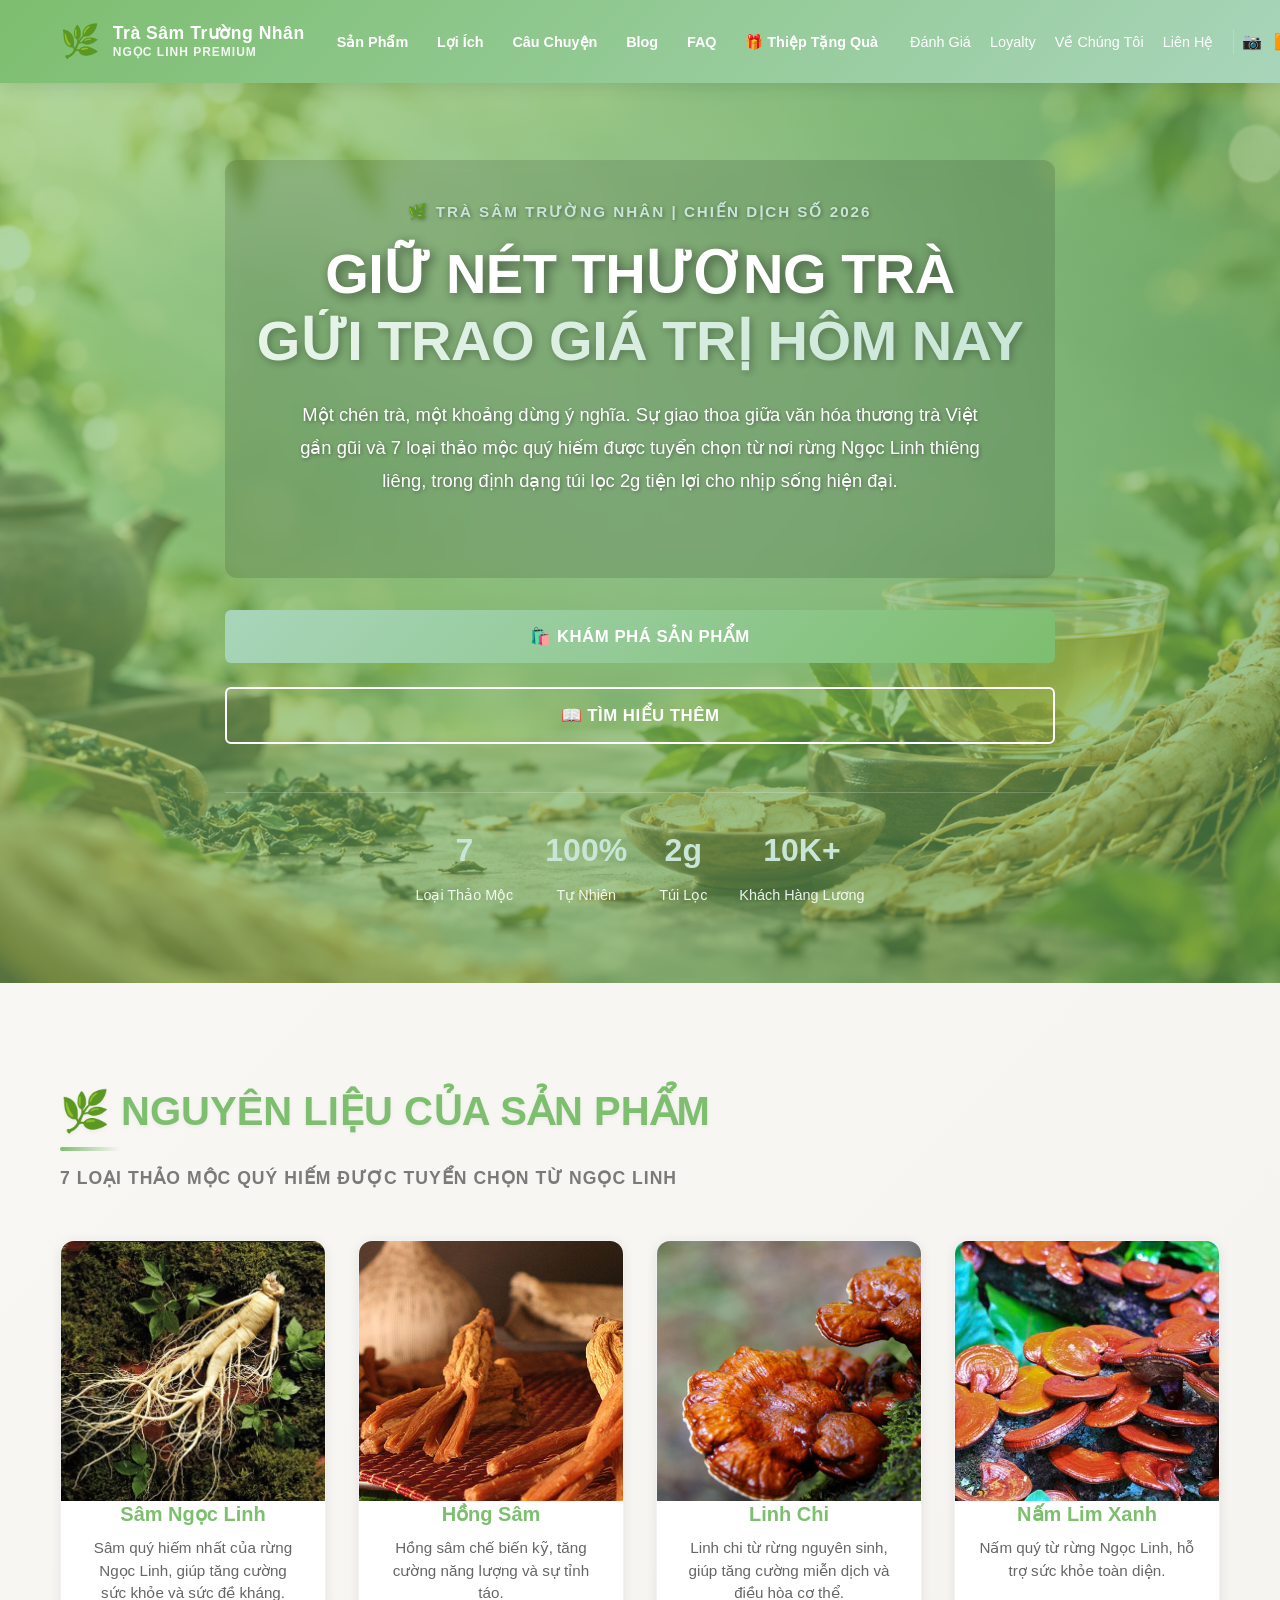
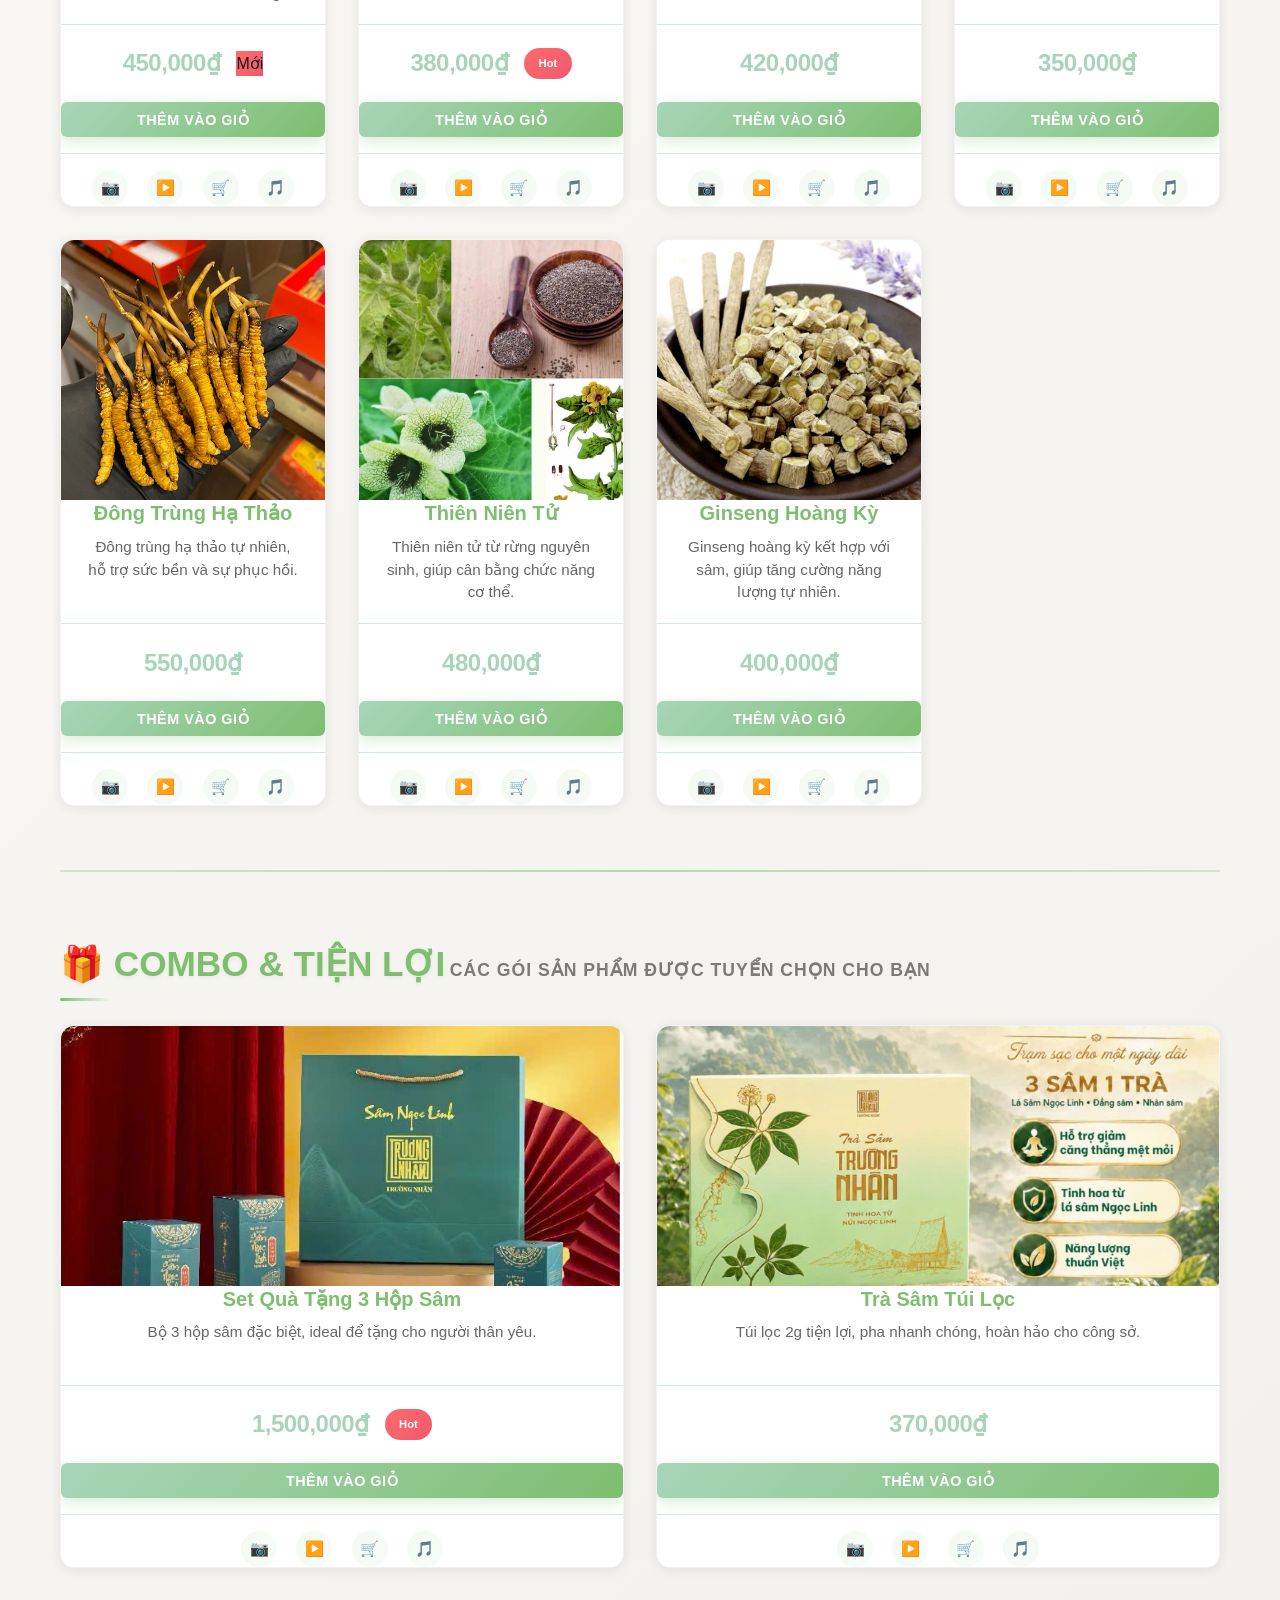
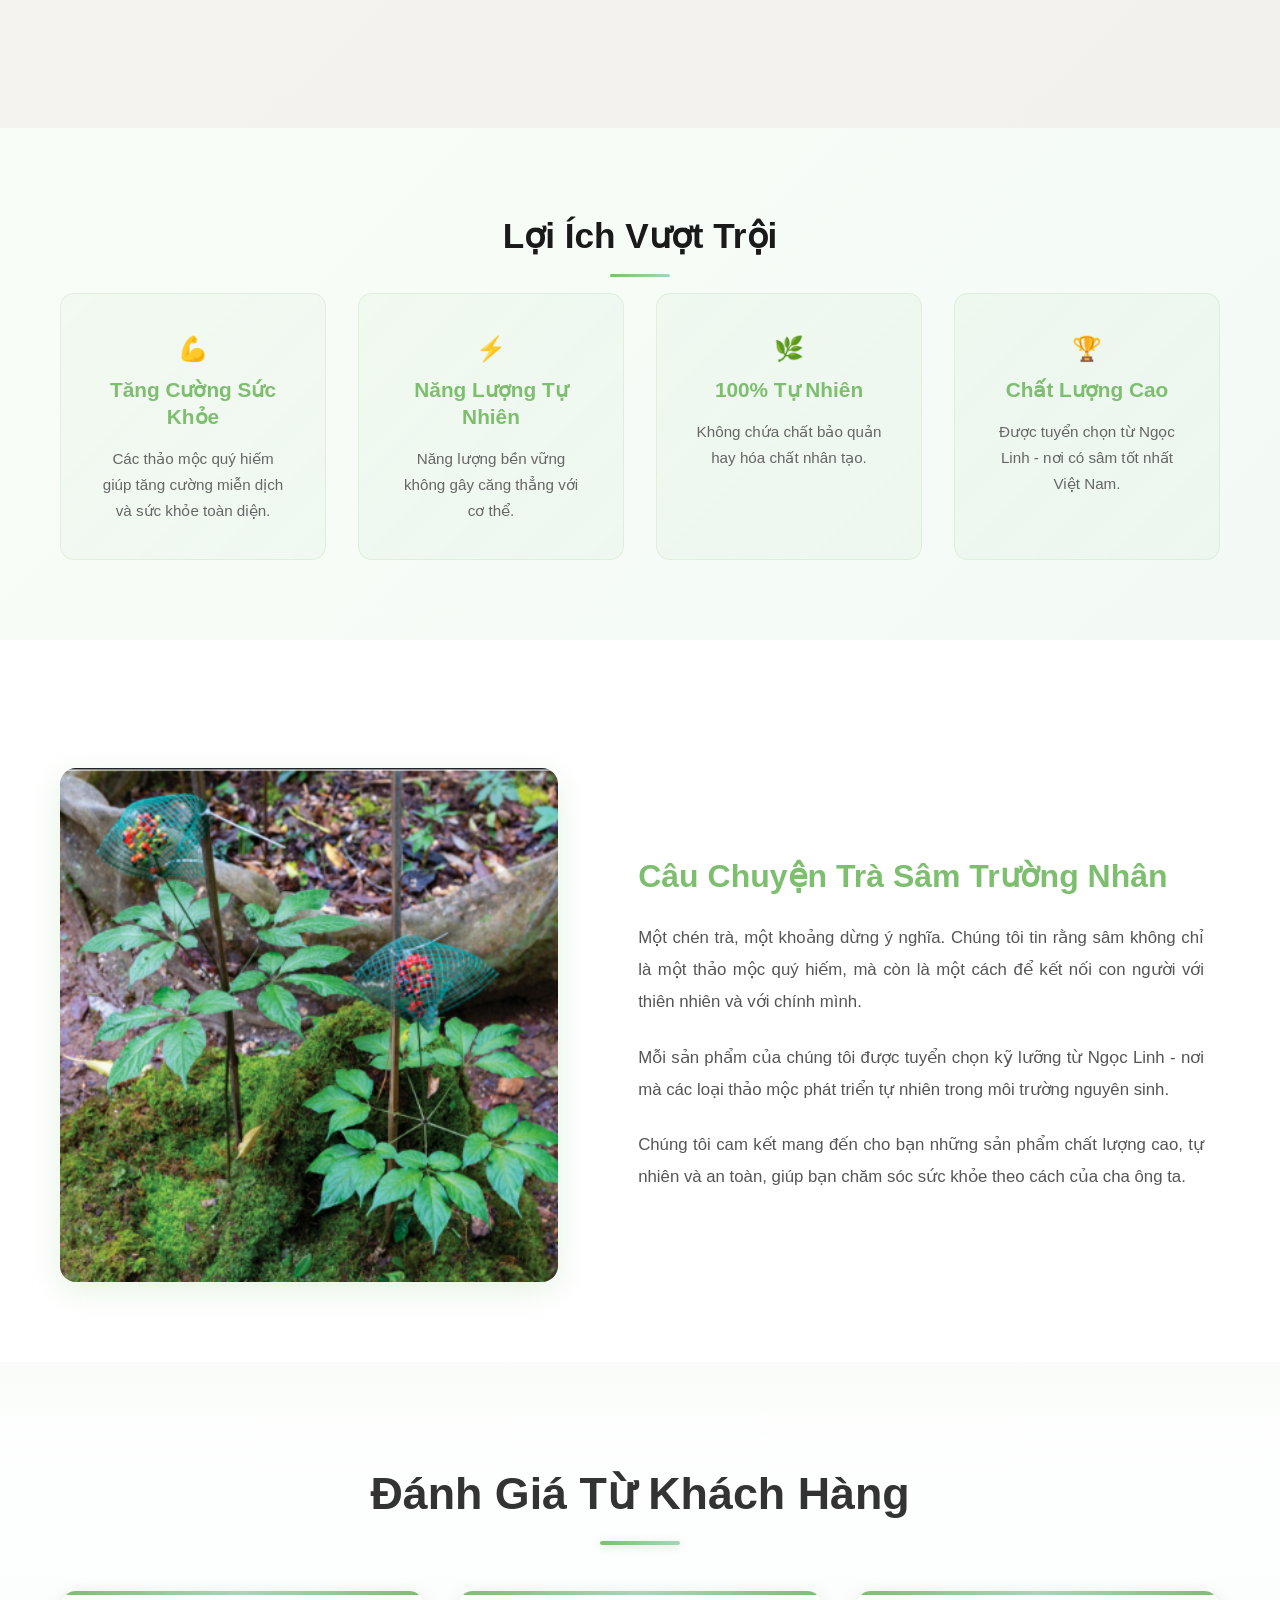
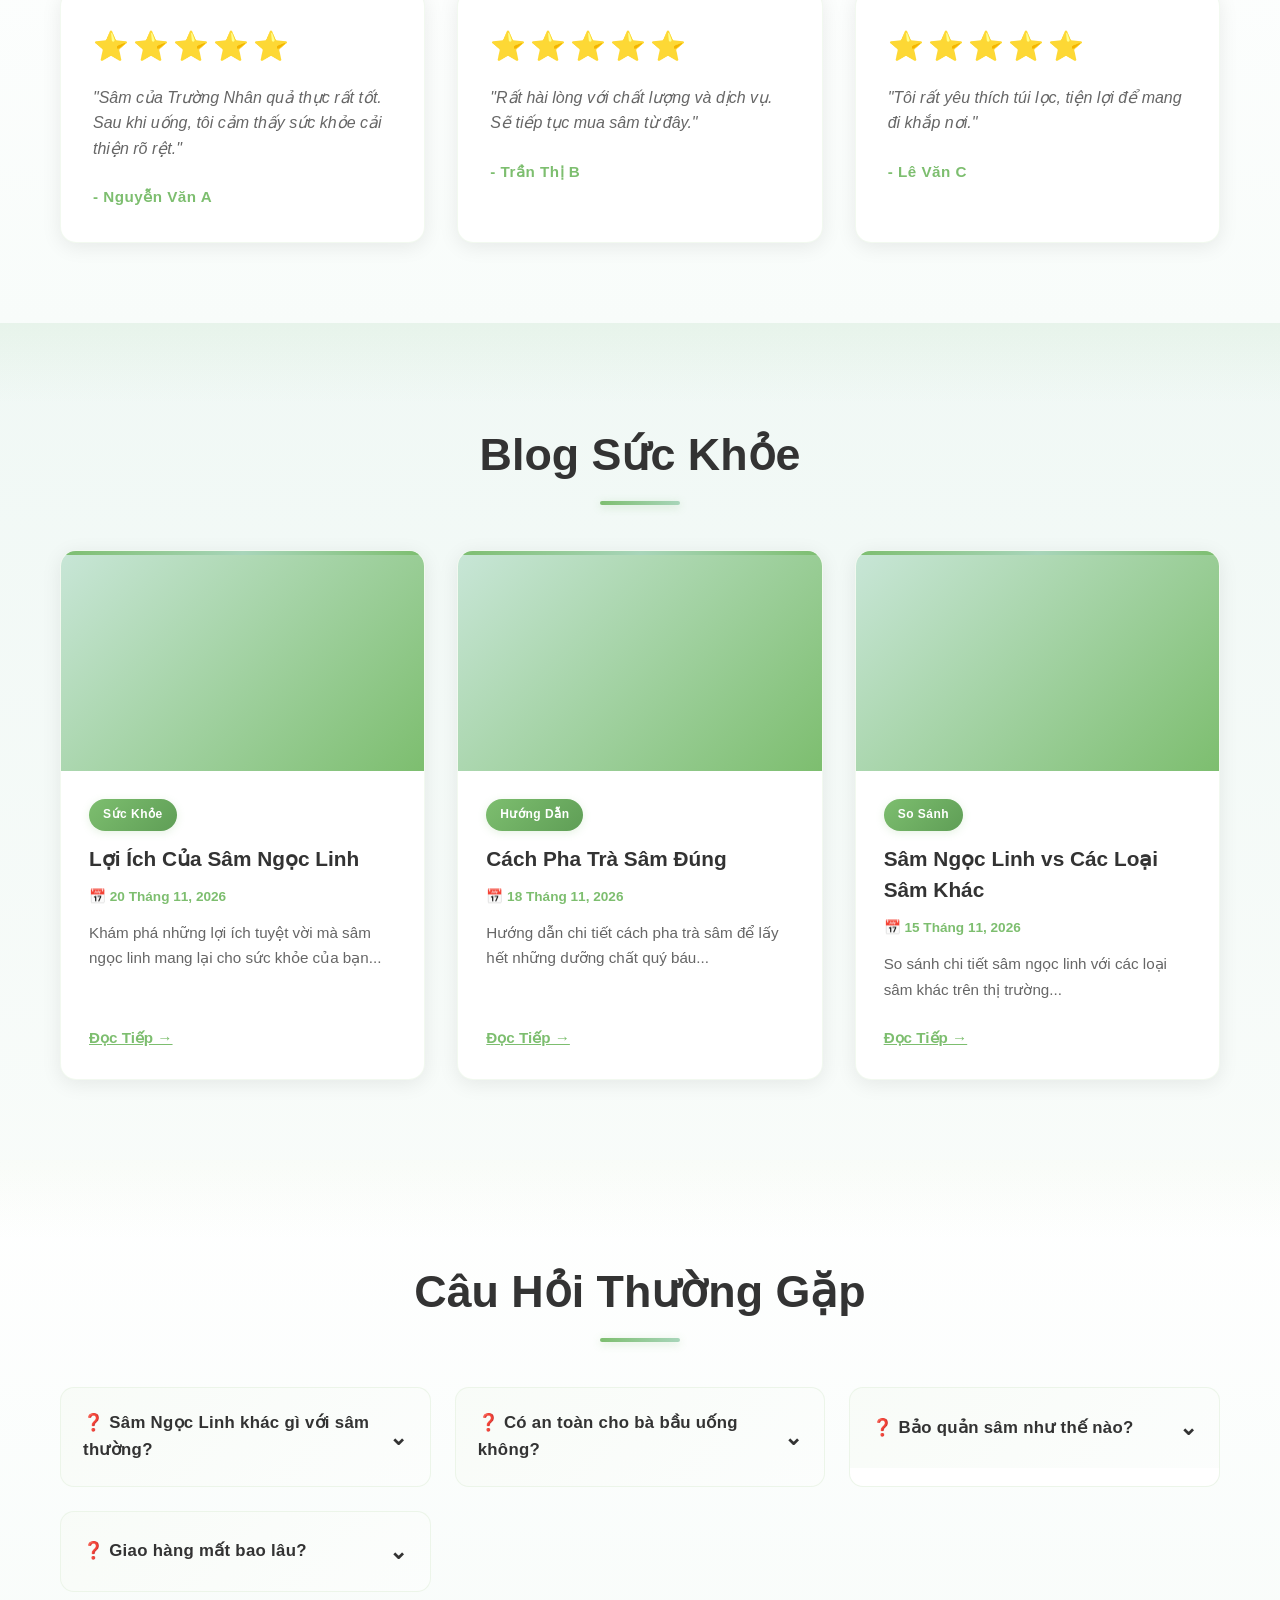
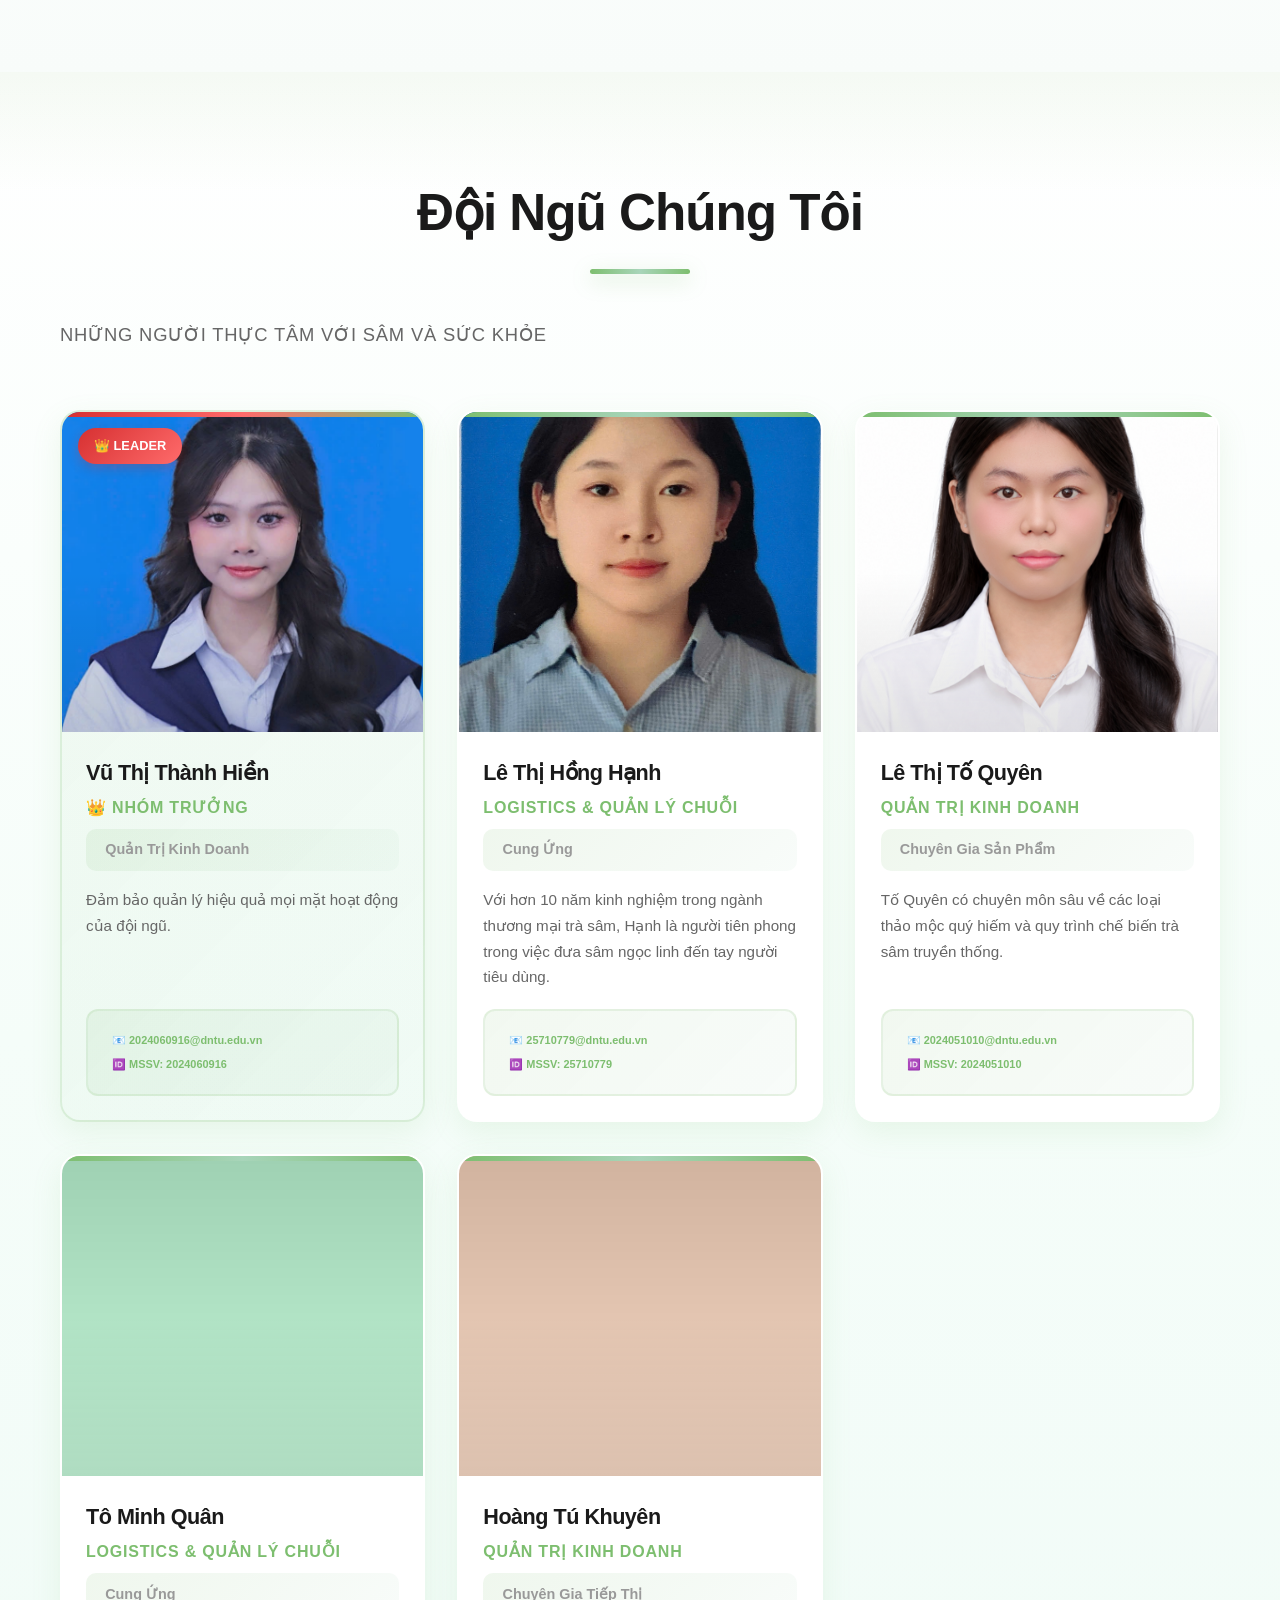
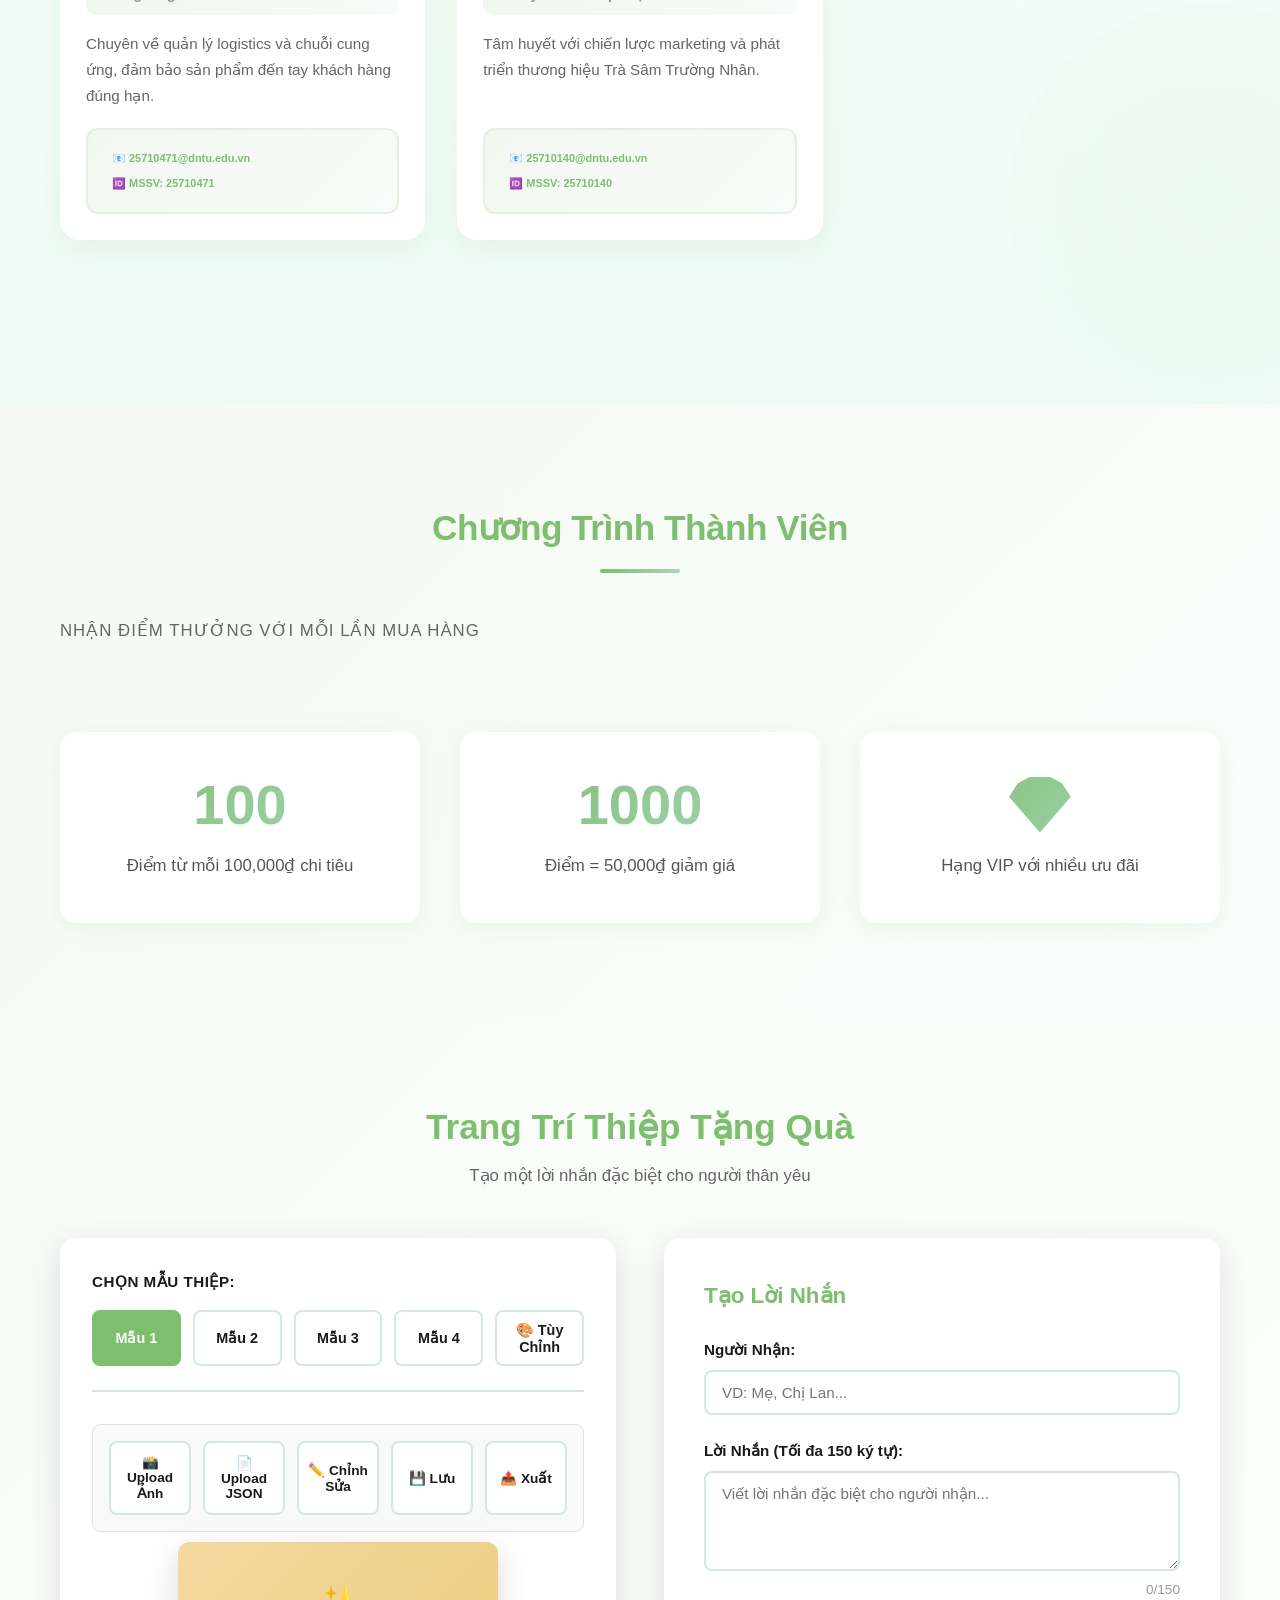
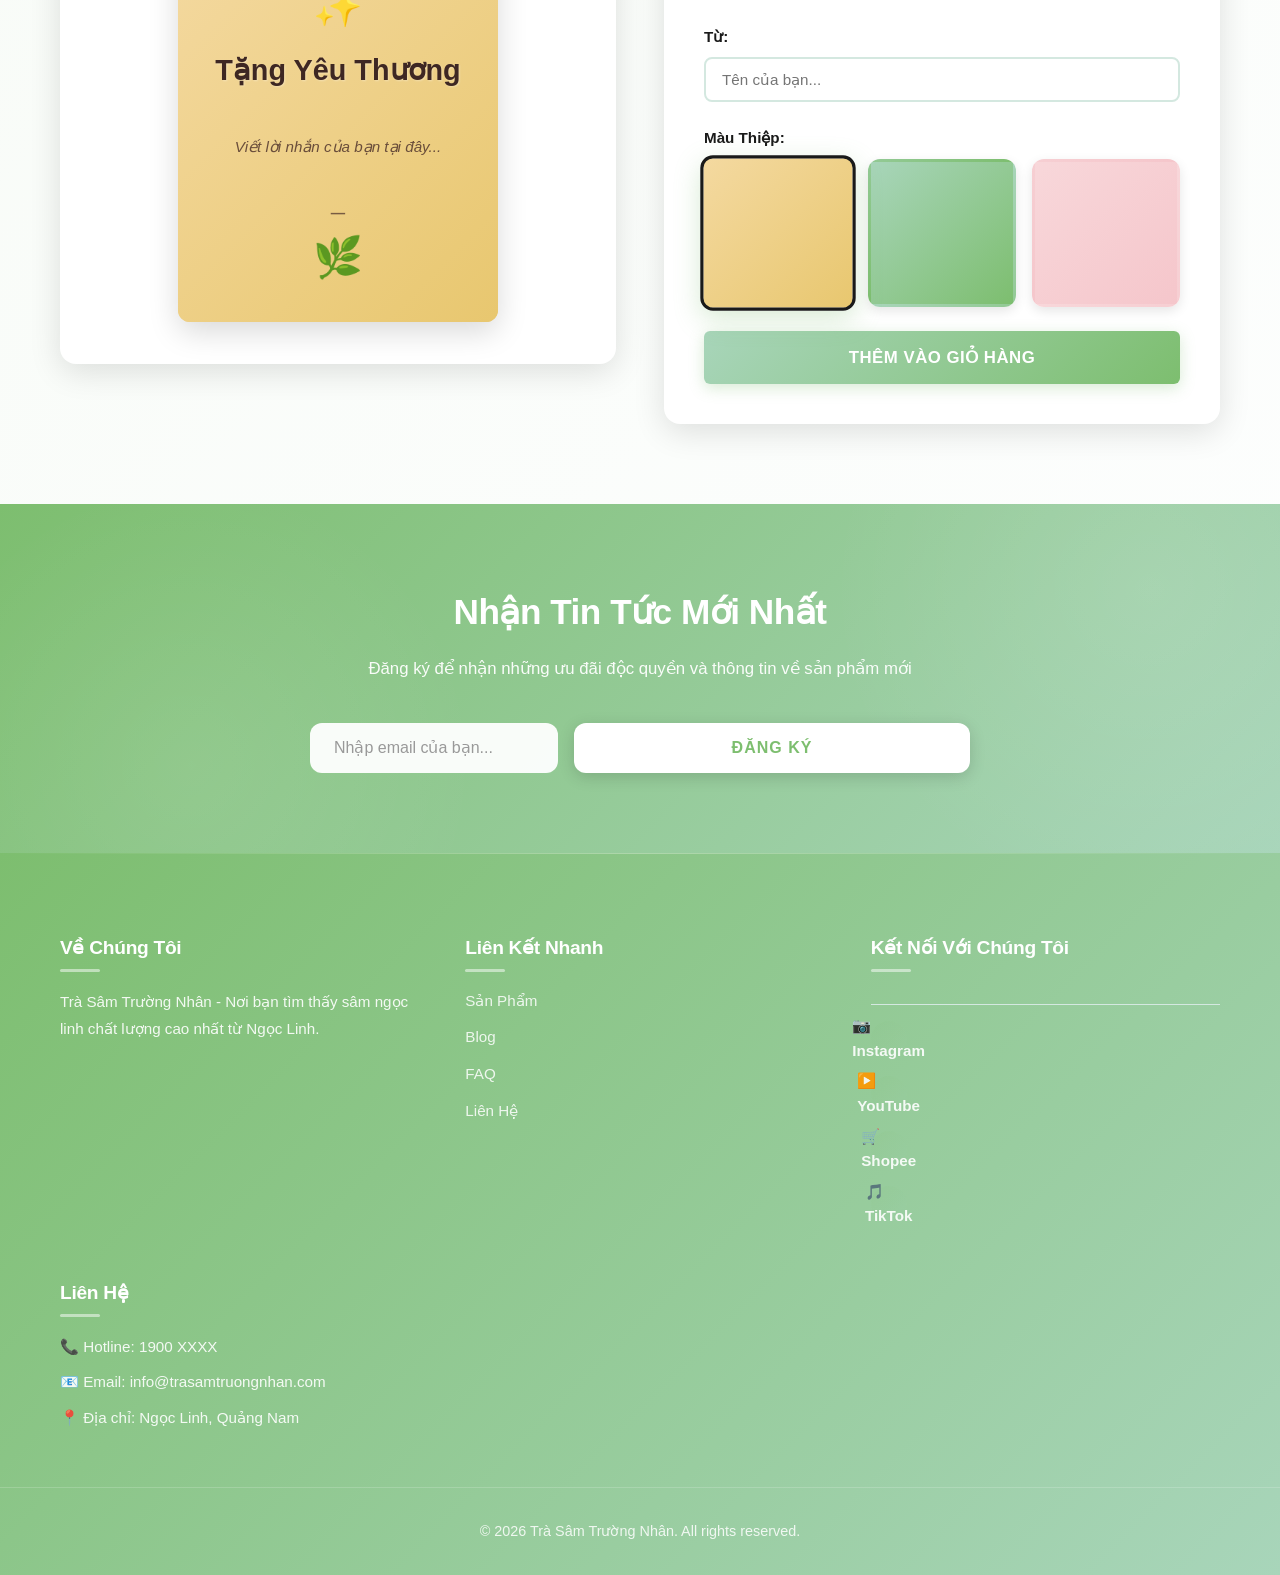
==== index.html @ aeccc8ed "Initial commit: Professional tea e-commerce website with greeting card features" ====
<!DOCTYPE html>
<html lang="vi">
<head>
    <meta charset="UTF-8">
    <meta name="viewport" content="width=device-width, initial-scale=1.0">
    <meta name="description" content="Trà Sâm Trường Nhân - Chiến dịch 2026. Trà cao cấp từ Ngọc Linh, 100% tự nhiên với 7 loại thảo mộc quý hiếm. Túi lọc 2g tiện lợi.">
    <meta name="keywords" content="trà sâm, Ngọc Linh, thảo mộc, sâm Việt, wellness, sức khỏe">
    <title>Trà Sâm Trường Nhân | Thương Trà Cao Cấp Ngọc Linh 2026</title>
    <link rel="stylesheet" href="styles.css">
    <link rel="stylesheet" href="new-features.css">
    <link rel="icon" href="data:image/svg+xml,<svg xmlns=%22http://www.w3.org/2000/svg%22 viewBox=%220 0 100 100%22><text y=%22.9em%22 font-size=%2290%22>🌿</text></svg>">
</head>
<body>
    <!-- Navbar -->
    <nav class="navbar">
        <div class="container nav-container">
            <div class="logo">
                <span class="logo-icon">🌿</span>
                <div class="logo-text">
                    <div class="logo-main">Trà Sâm Trường Nhân</div>
                    <div class="logo-sub">Ngọc Linh Premium</div>
                </div>
            </div>
            <ul class="nav-links">
                <li><a href="#products" class="nav-main">Sản Phẩm</a></li>
                <li><a href="#benefits" class="nav-main">Lợi Ích</a></li>
                <li><a href="#story" class="nav-main">Câu Chuyện</a></li>
                <li><a href="#blog" class="nav-main">Blog</a></li>
                <li><a href="#faq" class="nav-main">FAQ</a></li>
                <li><a href="#greeting-cards" class="nav-main">🎁 Thiệp Tặng Quà</a></li>
            </ul>
            <ul class="nav-links nav-secondary">
                <li><a href="#testimonials">Đánh Giá</a></li>
                <li><a href="#loyalty">Loyalty</a></li>
                <li><a href="#about">Về Chúng Tôi</a></li>
                <li><a href="#contact">Liên Hệ</a></li>
                <li style="display: flex; gap: 12px; align-items: center; padding-left: 8px; border-left: 1px solid rgba(255,255,255,0.2);">
                    <a href="https://www.instagram.com/p/DZt9NUGDzVb/" target="_blank" title="Instagram" style="font-size: 16px; text-decoration: none;">📷</a>
                    <a href="https://www.youtube.com/results?search_query=sâm+ngọc+linh" target="_blank" title="YouTube" style="font-size: 16px; text-decoration: none;">▶️</a>
                    <a href="https://shopee.vn/search?keyword=sâm+ngọc+linh+trường+nhân" target="_blank" title="Shopee" style="font-size: 16px; text-decoration: none;">🛒</a>
                    <a href="https://www.tiktok.com/@samngoclinhtruongnhan" target="_blank" title="TikTok" style="font-size: 16px; text-decoration: none;">🎵</a>
                </li>
                <li><a href="javascript:void(0)" class="cart-btn" onclick="openCart()">
                    <svg class="cart-icon" width="22" height="22" viewBox="0 0 24 24" fill="none" stroke="currentColor" stroke-width="2">
                        <circle cx="9" cy="21" r="1"></circle>
                        <circle cx="20" cy="21" r="1"></circle>
                        <path d="M1 1h4l2.68 13.39a2 2 0 0 0 2 1.61h9.72a2 2 0 0 0 2-1.61L23 6H6"></path>
                    </svg>
                    <span id="cart-count" class="cart-badge">0</span>
                </a></li>
            </ul>
        </div>
    </nav>

    <!-- Hero Section -->
    <section id="home" class="hero">
        <div class="hero-background">
            <img src="hero-background.png" alt="Hero Background - Premium Ginseng Tea">
        </div>
        <div class="hero-overlay"></div>
        <div class="container hero-content">
            <div class="hero-text">
                <div class="hero-text-wrapper">
                    <p class="hero-tagline">🌿 TRÀ SÂM TRƯỜNG NHÂN | CHIẾN DỊCH SỐ 2026</p>
                    <h1 class="hero-title">
                        GIỮ NÉT THƯƠNG TRÀ<br>
                        <span class="gradient-text">GỬI TRAO GIÁ TRỊ HÔM NAY</span>
                    </h1>
                    <p class="hero-description">
                        Một chén trà, một khoảng dừng ý nghĩa. Sự giao thoa giữa văn hóa thương trà Việt gần gũi 
                        và 7 loại thảo mộc quý hiếm được tuyển chọn từ nơi rừng Ngọc Linh thiêng liêng, 
                        trong định dạng túi lọc 2g tiện lợi cho nhịp sống hiện đại.
                    </p>
                </div>
                <div class="hero-buttons">
                    <button class="btn btn-primary btn-lg" onclick="scrollToSection('products')">
                        🛍️ Khám Phá Sản Phẩm
                    </button>
                    <button class="btn btn-outline btn-lg" onclick="scrollToSection('about')">
                        📖 Tìm Hiểu Thêm
                    </button>
                </div>
                <div class="hero-stats">
                    <div class="stat">
                        <span class="stat-number">7</span>
                        <span class="stat-label">Loại Thảo Mộc</span>
                    </div>
                    <div class="stat">
                        <span class="stat-number">100%</span>
                        <span class="stat-label">Tự Nhiên</span>
                    </div>
                    <div class="stat">
                        <span class="stat-number">2g</span>
                        <span class="stat-label">Túi Lọc</span>
                    </div>
                    <div class="stat">
                        <span class="stat-number">10K+</span>
                        <span class="stat-label">Khách Hàng Lương</span>
                    </div>
                </div>
            </div>
        </div>
    </section>

    <!-- Products Section -->
    <section id="products" class="products-section">
        <div class="container">
            <h2 class="section-title">🌿 NGUYÊN LIỆU CỦA SẢN PHẨM</h2>
            <p class="section-subtitle">7 loại thảo mộc quý hiếm được tuyển chọn từ Ngọc Linh</p>
            
            <div class="products-grid">
                <!-- Product 1: Sâm Ngọc Linh -->
                <div class="product-card">
                    <div class="product-image">
                        <img src="sam-ngoc-linh.png" alt="Sâm Ngọc Linh">
                        <div class="product-badge">⭐ Chính Yếu</div>
                    </div>
                    <h3 class="product-name">Sâm Ngọc Linh</h3>
                    <p class="product-description">Sâm quý hiếm nhất của rừng Ngọc Linh, giúp tăng cường sức khỏe và sức đề kháng.</p>
                    <div class="product-price">
                        <span class="price">450,000₫</span>
                        <span class="badge-new">Mới</span>
                    </div>
                    <button class="btn btn-primary btn-sm" onclick="addToCart('Sâm Ngọc Linh', 450000)">Thêm Vào Giỏ</button>
                    <div class="social-links">
                        <a href="https://www.instagram.com/p/DZt9NUGDzVb/" target="_blank" title="Instagram">📷</a>
                        <a href="https://www.youtube.com/results?search_query=sâm+ngọc+linh" target="_blank" title="YouTube">▶️</a>
                        <a href="https://shopee.vn/search?keyword=sâm+ngọc+linh+trường+nhân" target="_blank" title="Shopee">🛒</a>
                        <a href="https://www.tiktok.com/@samngoclinhtruongnhan" target="_blank" title="TikTok">🎵</a>
                    </div>
                </div>

                <!-- Product 2: Hồng Sâm -->
                <div class="product-card">
                    <div class="product-image">
                        <img src="hong-sam.png" alt="Hồng Sâm">
                        <div class="product-badge">⭐ Tonic</div>
                    </div>
                    <h3 class="product-name">Hồng Sâm</h3>
                    <p class="product-description">Hồng sâm chế biến kỹ, tăng cường năng lượng và sự tỉnh táo.</p>
                    <div class="product-price">
                        <span class="price">380,000₫</span>
                        <span class="badge-hot">Hot</span>
                    </div>
                    <button class="btn btn-primary btn-sm" onclick="addToCart('Hồng Sâm', 380000)">Thêm Vào Giỏ</button>
                    <div class="social-links">
                        <a href="https://www.instagram.com/p/DZt9NUGDzVb/" target="_blank" title="Instagram">📷</a>
                        <a href="https://www.youtube.com/results?search_query=sâm+ngọc+linh" target="_blank" title="YouTube">▶️</a>
                        <a href="https://shopee.vn/search?keyword=sâm+ngọc+linh+trường+nhân" target="_blank" title="Shopee">🛒</a>
                        <a href="https://www.tiktok.com/@samngoclinhtruongnhan" target="_blank" title="TikTok">🎵</a>
                    </div>
                </div>

                <!-- Product 3: Linh Chi -->
                <div class="product-card">
                    <div class="product-image">
                        <img src="linh-chi.png" alt="Linh Chi">
                        <div class="product-badge">⭐ Miễn Dịch</div>
                    </div>
                    <h3 class="product-name">Linh Chi</h3>
                    <p class="product-description">Linh chi từ rừng nguyên sinh, giúp tăng cường miễn dịch và điều hòa cơ thể.</p>
                    <div class="product-price">
                        <span class="price">420,000₫</span>
                    </div>
                    <button class="btn btn-primary btn-sm" onclick="addToCart('Linh Chi', 420000)">Thêm Vào Giỏ</button>
                    <div class="social-links">
                        <a href="https://www.instagram.com/p/DZt9NUGDzVb/" target="_blank" title="Instagram">📷</a>
                        <a href="https://www.youtube.com/results?search_query=sâm+ngọc+linh" target="_blank" title="YouTube">▶️</a>
                        <a href="https://shopee.vn/search?keyword=sâm+ngọc+linh+trường+nhân" target="_blank" title="Shopee">🛒</a>
                        <a href="https://www.tiktok.com/@samngoclinhtruongnhan" target="_blank" title="TikTok">🎵</a>
                    </div>
                </div>

                <!-- Product 4: Nấm Lim Xanh -->
                <div class="product-card">
                    <div class="product-image">
                        <img src="nam-lim-xanh.png" alt="Nấm Lim Xanh">
                        <div class="product-badge">⭐ Chuyên Dụng</div>
                    </div>
                    <h3 class="product-name">Nấm Lim Xanh</h3>
                    <p class="product-description">Nấm quý từ rừng Ngọc Linh, hỗ trợ sức khỏe toàn diện.</p>
                    <div class="product-price">
                        <span class="price">350,000₫</span>
                    </div>
                    <button class="btn btn-primary btn-sm" onclick="addToCart('Nấm Lim Xanh', 350000)">Thêm Vào Giỏ</button>
                    <div class="social-links">
                        <a href="https://www.instagram.com/p/DZt9NUGDzVb/" target="_blank" title="Instagram">📷</a>
                        <a href="https://www.youtube.com/results?search_query=sâm+ngọc+linh" target="_blank" title="YouTube">▶️</a>
                        <a href="https://shopee.vn/search?keyword=sâm+ngọc+linh+trường+nhân" target="_blank" title="Shopee">🛒</a>
                        <a href="https://www.tiktok.com/@samngoclinhtruongnhan" target="_blank" title="TikTok">🎵</a>
                    </div>
                </div>

                <!-- Product 5: Đông Trùng Hạ Thảo -->
                <div class="product-card">
                    <div class="product-image">
                        <img src="dong-trung-ha-thao.png" alt="Đông Trùng Hạ Thảo">
                        <div class="product-badge">⭐ Premium</div>
                    </div>
                    <h3 class="product-name">Đông Trùng Hạ Thảo</h3>
                    <p class="product-description">Đông trùng hạ thảo tự nhiên, hỗ trợ sức bền và sự phục hồi.</p>
                    <div class="product-price">
                        <span class="price">550,000₫</span>
                    </div>
                    <button class="btn btn-primary btn-sm" onclick="addToCart('Đông Trùng Hạ Thảo', 550000)">Thêm Vào Giỏ</button>
                    <div class="social-links">
                        <a href="https://www.instagram.com/p/DZt9NUGDzVb/" target="_blank" title="Instagram">📷</a>
                        <a href="https://www.youtube.com/results?search_query=sâm+ngọc+linh" target="_blank" title="YouTube">▶️</a>
                        <a href="https://shopee.vn/search?keyword=sâm+ngọc+linh+trường+nhân" target="_blank" title="Shopee">🛒</a>
                        <a href="https://www.tiktok.com/@samngoclinhtruongnhan" target="_blank" title="TikTok">🎵</a>
                    </div>
                </div>

                <!-- Product 6: Thiên Niên Tửu -->
                <div class="product-card">
                    <div class="product-image">
                        <img src="thien-nien-tu.png" alt="Thiên Niên Tử">
                        <div class="product-badge">⭐ Hiếm</div>
                    </div>
                    <h3 class="product-name">Thiên Niên Tử</h3>
                    <p class="product-description">Thiên niên tử từ rừng nguyên sinh, giúp cân bằng chức năng cơ thể.</p>
                    <div class="product-price">
                        <span class="price">480,000₫</span>
                    </div>
                    <button class="btn btn-primary btn-sm" onclick="addToCart('Thiên Niên Tử', 480000)">Thêm Vào Giỏ</button>
                    <div class="social-links">
                        <a href="https://www.instagram.com/p/DZt9NUGDzVb/" target="_blank" title="Instagram">📷</a>
                        <a href="https://www.youtube.com/results?search_query=sâm+ngọc+linh" target="_blank" title="YouTube">▶️</a>
                        <a href="https://shopee.vn/search?keyword=sâm+ngọc+linh+trường+nhân" target="_blank" title="Shopee">🛒</a>
                        <a href="https://www.tiktok.com/@samngoclinhtruongnhan" target="_blank" title="TikTok">🎵</a>
                    </div>
                </div>

                <!-- Product 7: Ginseng Hoàng Kỳ -->
                <div class="product-card">
                    <div class="product-image">
                        <img src="ginseng-hoang-ky.png" alt="Ginseng Hoàng Kỳ">
                        <div class="product-badge">⭐ Cổ Truyền</div>
                    </div>
                    <h3 class="product-name">Ginseng Hoàng Kỳ</h3>
                    <p class="product-description">Ginseng hoàng kỳ kết hợp với sâm, giúp tăng cường năng lượng tự nhiên.</p>
                    <div class="product-price">
                        <span class="price">400,000₫</span>
                    </div>
                    <button class="btn btn-primary btn-sm" onclick="addToCart('Ginseng Hoàng Kỳ', 400000)">Thêm Vào Giỏ</button>
                    <div class="social-links">
                        <a href="https://www.instagram.com/p/DZt9NUGDzVb/" target="_blank" title="Instagram">📷</a>
                        <a href="https://www.youtube.com/results?search_query=sâm+ngọc+linh" target="_blank" title="YouTube">▶️</a>
                        <a href="https://shopee.vn/search?keyword=sâm+ngọc+linh+trường+nhân" target="_blank" title="Shopee">🛒</a>
                        <a href="https://www.tiktok.com/@samngoclinhtruongnhan" target="_blank" title="TikTok">🎵</a>
                    </div>
                </div>
            </div>

            <!-- Combo Section -->
            <div class="combo-section">
                <h2 class="section-title">🎁 COMBO & TIỆN LỢI</h2>
                <p class="section-subtitle">Các gói sản phẩm được tuyển chọn cho bạn</p>
                
                <div class="products-grid">
                <!-- Product 8: Set Quà Tặng -->
                <div class="product-card">
                    <div class="product-image">
                        <img src="set-qua-tang.png" alt="Set Quà Tặng 3 Hộp Sâm">
                        <div class="product-badge">🎁 Quà Tặng</div>
                    </div>
                    <h3 class="product-name">Set Quà Tặng 3 Hộp Sâm</h3>
                    <p class="product-description">Bộ 3 hộp sâm đặc biệt, ideal để tặng cho người thân yêu.</p>
                    <div class="product-price">
                        <span class="price">1,500,000₫</span>
                        <span class="badge-hot">Hot</span>
                    </div>
                    <button class="btn btn-primary btn-sm" onclick="addToCart('Set Quà Tặng 3 Hộp Sâm', 1500000)">Thêm Vào Giỏ</button>
                    <div class="social-links">
                        <a href="https://www.instagram.com/p/DZt9NUGDzVb/" target="_blank" title="Instagram">📷</a>
                        <a href="https://www.youtube.com/results?search_query=sâm+ngọc+linh" target="_blank" title="YouTube">▶️</a>
                        <a href="https://shopee.vn/search?keyword=sâm+ngọc+linh+trường+nhân" target="_blank" title="Shopee">🛒</a>
                        <a href="https://www.tiktok.com/@samngoclinhtruongnhan" target="_blank" title="TikTok">🎵</a>
                    </div>
                </div>

                <!-- Product 9: Trà Sâm Túi Lọc -->
                <div class="product-card">
                    <div class="product-image">
                        <img src="tra-sam-tui-loc.png" alt="Trà Sâm Túi Lọc">
                        <div class="product-badge">⭐ Tiện Lợi</div>
                    </div>
                    <h3 class="product-name">Trà Sâm Túi Lọc</h3>
                    <p class="product-description">Túi lọc 2g tiện lợi, pha nhanh chóng, hoàn hảo cho công sở.</p>
                    <div class="product-price">
                        <span class="price">370,000₫</span>
                    </div>
                    <button class="btn btn-primary btn-sm" onclick="addToCart('Trà Sâm Túi Lọc', 370000)">Thêm Vào Giỏ</button>
                    <div class="social-links">
                        <a href="https://www.instagram.com/p/DZt9NUGDzVb/" target="_blank" title="Instagram">📷</a>
                        <a href="https://www.youtube.com/results?search_query=sâm+ngọc+linh" target="_blank" title="YouTube">▶️</a>
                        <a href="https://shopee.vn/search?keyword=sâm+ngọc+linh+trường+nhân" target="_blank" title="Shopee">🛒</a>
                        <a href="https://www.tiktok.com/@samngoclinhtruongnhan" target="_blank" title="TikTok">🎵</a>
                    </div>
                </div>
            </div>
        </div>
    </section>

    <!-- Benefits Section -->
    <section id="benefits" class="benefits-section">
        <div class="container">
            <h2 class="section-title">Lợi Ích Vượt Trội</h2>
            <div class="benefits-grid">
                <div class="benefit-card">
                    <div class="benefit-icon">💪</div>
                    <h3>Tăng Cường Sức Khỏe</h3>
                    <p>Các thảo mộc quý hiếm giúp tăng cường miễn dịch và sức khỏe toàn diện.</p>
                </div>
                <div class="benefit-card">
                    <div class="benefit-icon">⚡</div>
                    <h3>Năng Lượng Tự Nhiên</h3>
                    <p>Năng lượng bền vững không gây căng thẳng với cơ thể.</p>
                </div>
                <div class="benefit-card">
                    <div class="benefit-icon">🌿</div>
                    <h3>100% Tự Nhiên</h3>
                    <p>Không chứa chất bảo quản hay hóa chất nhân tạo.</p>
                </div>
                <div class="benefit-card">
                    <div class="benefit-icon">🏆</div>
                    <h3>Chất Lượng Cao</h3>
                    <p>Được tuyển chọn từ Ngọc Linh - nơi có sâm tốt nhất Việt Nam.</p>
                </div>
            </div>
        </div>
    </section>

    <!-- Story Section -->
    <section id="story" class="story-section">
        <div class="container">
            <div class="story-content">
                <div class="story-image">
                    <img src="sam-ngoc-linh-story.png" alt="Câu Chuyện Sâm Ngọc Linh">
                </div>
                <div class="story-text">
                    <h2>Câu Chuyện Trà Sâm Trường Nhân</h2>
                    <p>Một chén trà, một khoảng dừng ý nghĩa. Chúng tôi tin rằng sâm không chỉ là một thảo mộc quý hiếm, mà còn là một cách để kết nối con người với thiên nhiên và với chính mình.</p>
                    <p>Mỗi sản phẩm của chúng tôi được tuyển chọn kỹ lưỡng từ Ngọc Linh - nơi mà các loại thảo mộc phát triển tự nhiên trong môi trường nguyên sinh.</p>
                    <p>Chúng tôi cam kết mang đến cho bạn những sản phẩm chất lượng cao, tự nhiên và an toàn, giúp bạn chăm sóc sức khỏe theo cách của cha ông ta.</p>
                </div>
            </div>
        </div>
    </section>

    <!-- Testimonials Section -->
    <section id="testimonials" class="testimonials-section">
        <div class="container">
            <h2 class="section-title">Đánh Giá Từ Khách Hàng</h2>
            <div class="testimonials-grid">
                <div class="testimonial-card">
                    <div class="star-rating">⭐⭐⭐⭐⭐</div>
                    <p class="testimonial-text">"Sâm của Trường Nhân quả thực rất tốt. Sau khi uống, tôi cảm thấy sức khỏe cải thiện rõ rệt."</p>
                    <p class="testimonial-author">- Nguyễn Văn A</p>
                </div>
                <div class="testimonial-card">
                    <div class="star-rating">⭐⭐⭐⭐⭐</div>
                    <p class="testimonial-text">"Rất hài lòng với chất lượng và dịch vụ. Sẽ tiếp tục mua sâm từ đây."</p>
                    <p class="testimonial-author">- Trần Thị B</p>
                </div>
                <div class="testimonial-card">
                    <div class="star-rating">⭐⭐⭐⭐⭐</div>
                    <p class="testimonial-text">"Tôi rất yêu thích túi lọc, tiện lợi để mang đi khắp nơi."</p>
                    <p class="testimonial-author">- Lê Văn C</p>
                </div>
            </div>
        </div>
    </section>

    <!-- Blog Section (Placeholder) -->
    <section id="blog" class="blog-section">
        <div class="container">
            <h2 class="section-title">Blog Sức Khỏe</h2>
            <div class="blog-grid">
                <article class="blog-card">
                    <div class="blog-image"></div>
                    <div class="blog-content">
                        <span class="blog-category">Sức Khỏe</span>
                        <h3 class="blog-title">Lợi Ích Của Sâm Ngọc Linh</h3>
                        <p class="blog-date">📅 20 Tháng 11, 2026</p>
                        <p class="blog-excerpt">Khám phá những lợi ích tuyệt vời mà sâm ngọc linh mang lại cho sức khỏe của bạn...</p>
                        <a href="#" class="read-more">Đọc Tiếp →</a>
                    </div>
                </article>
                <article class="blog-card">
                    <div class="blog-image"></div>
                    <div class="blog-content">
                        <span class="blog-category">Hướng Dẫn</span>
                        <h3 class="blog-title">Cách Pha Trà Sâm Đúng</h3>
                        <p class="blog-date">📅 18 Tháng 11, 2026</p>
                        <p class="blog-excerpt">Hướng dẫn chi tiết cách pha trà sâm để lấy hết những dưỡng chất quý báu...</p>
                        <a href="#" class="read-more">Đọc Tiếp →</a>
                    </div>
                </article>
                <article class="blog-card">
                    <div class="blog-image"></div>
                    <div class="blog-content">
                        <span class="blog-category">So Sánh</span>
                        <h3 class="blog-title">Sâm Ngọc Linh vs Các Loại Sâm Khác</h3>
                        <p class="blog-date">📅 15 Tháng 11, 2026</p>
                        <p class="blog-excerpt">So sánh chi tiết sâm ngọc linh với các loại sâm khác trên thị trường...</p>
                        <a href="#" class="read-more">Đọc Tiếp →</a>
                    </div>
                </article>
            </div>
        </div>
    </section>

    <!-- FAQ Section -->
    <section id="faq" class="faq-section">
        <div class="container">
            <h2 class="section-title">Câu Hỏi Thường Gặp</h2>
            <div class="faq-grid">
                <div class="faq-item">
                    <div class="faq-question">
                        <span>❓ Sâm Ngọc Linh khác gì với sâm thường?</span>
                        <span class="faq-toggle">⌄</span>
                    </div>
                    <div class="faq-answer">
                        <p>Sâm ngọc linh được trồng tự nhiên trong rừng Ngọc Linh độc đáo, có thời gian sinh trưởng lâu hơn, nên có hàm lượng dưỡng chất cao hơn các loại sâm khác.</p>
                    </div>
                </div>
                <div class="faq-item">
                    <div class="faq-question">
                        <span>❓ Có an toàn cho bà bầu uống không?</span>
                        <span class="faq-toggle">⌄</span>
                    </div>
                    <div class="faq-answer">
                        <p>Trước khi sử dụng bất kỳ sản phẩm nào, bạn nên tư vấn với bác sĩ hoặc chuyên gia y tế để được hướng dẫn phù hợp.</p>
                    </div>
                </div>
                <div class="faq-item">
                    <div class="faq-question">
                        <span>❓ Bảo quản sâm như thế nào?</span>
                        <span class="faq-toggle">⌄</span>
                    </div>
                    <div class="faq-answer">
                        <p>Bảo quản sâm ở nơi thoáng khí, tránh nơi ẩm ướt và ánh sáng trực tiếp. Tốt nhất nên bảo quản ở tủ lạnh hoặc nơi mát.</p>
                    </div>
                </div>
                <div class="faq-item">
                    <div class="faq-question">
                        <span>❓ Giao hàng mất bao lâu?</span>
                        <span class="faq-toggle">⌄</span>
                    </div>
                    <div class="faq-answer">
                        <p>Chúng tôi giao hàng trong vòng 2-3 ngày làm việc tại thành phố, 3-5 ngày tại các tỉnh khác.</p>
                    </div>
                </div>
            </div>
        </div>
    </section>

    <!-- Team Section -->
    <section id="about" class="team-section">
        <div class="container">
            <h2 class="section-title">Đội Ngũ Chúng Tôi</h2>
            <p class="section-subtitle">Những người thực tâm với sâm và sức khỏe</p>
            <div class="team-grid">
                <div class="team-card team-leader">
                    <div class="team-image">
                        <img src="vu-thi-thanh-hien.png" alt="Vũ Thị Thành Hiền">
                    </div>
                    <h3 class="team-name">Vũ Thị Thành Hiền</h3>
                    <p class="team-role">👑 Nhóm Trưởng</p>
                    <p class="team-title">Quản Trị Kinh Doanh</p>
                    <p class="team-bio">Đảm bảo quản lý hiệu quả mọi mặt hoạt động của đội ngũ.</p>
                    <div class="team-contact">
                        <small>📧 2024060916@dntu.edu.vn</small>
                        <small>🆔 MSSV: 2024060916</small>
                    </div>
                </div>
                <div class="team-card">
                    <div class="team-image">
                        <img src="le-thi-hong-hanh.png" alt="Lê Thị Hồng Hạnh">
                    </div>
                    <h3 class="team-name">Lê Thị Hồng Hạnh</h3>
                    <p class="team-role">Logistics & Quản Lý Chuỗi</p>
                    <p class="team-title">Cung Ứng</p>
                    <p class="team-bio">Với hơn 10 năm kinh nghiệm trong ngành thương mại trà sâm, Hạnh là người tiên phong trong việc đưa sâm ngọc linh đến tay người tiêu dùng.</p>
                    <div class="team-contact">
                        <small>📧 25710779@dntu.edu.vn</small>
                        <small>🆔 MSSV: 25710779</small>
                    </div>
                </div>
                <div class="team-card">
                    <div class="team-image">
                        <img src="le-thi-to-quyen.png" alt="Lê Thị Tố Quyên">
                    </div>
                    <h3 class="team-name">Lê Thị Tố Quyên</h3>
                    <p class="team-role">Quản Trị Kinh Doanh</p>
                    <p class="team-title">Chuyên Gia Sản Phẩm</p>
                    <p class="team-bio">Tố Quyên có chuyên môn sâu về các loại thảo mộc quý hiếm và quy trình chế biến trà sâm truyền thống.</p>
                    <div class="team-contact">
                        <small>📧 2024051010@dntu.edu.vn</small>
                        <small>🆔 MSSV: 2024051010</small>
                    </div>
                </div>
                <div class="team-card">
                    <div class="team-image">
                        <img src="ton-minh-quan.png" alt="Tô Minh Quân">
                    </div>
                    <h3 class="team-name">Tô Minh Quân</h3>
                    <p class="team-role">Logistics & Quản Lý Chuỗi</p>
                    <p class="team-title">Cung Ứng</p>
                    <p class="team-bio">Chuyên về quản lý logistics và chuỗi cung ứng, đảm bảo sản phẩm đến tay khách hàng đúng hạn.</p>
                    <div class="team-contact">
                        <small>📧 25710471@dntu.edu.vn</small>
                        <small>🆔 MSSV: 25710471</small>
                    </div>
                </div>
                <div class="team-card">
                    <div class="team-image">
                        <img src="hoang-tu-khuyen.png" alt="Hoàng Tú Khuyên">
                    </div>
                    <h3 class="team-name">Hoàng Tú Khuyên</h3>
                    <p class="team-role">Quản Trị Kinh Doanh</p>
                    <p class="team-title">Chuyên Gia Tiếp Thị</p>
                    <p class="team-bio">Tâm huyết với chiến lược marketing và phát triển thương hiệu Trà Sâm Trường Nhân.</p>
                    <div class="team-contact">
                        <small>📧 25710140@dntu.edu.vn</small>
                        <small>🆔 MSSV: 25710140</small>
                    </div>
                </div>
            </div>
        </div>
    </section>

    <!-- Loyalty Section -->
    <section id="loyalty" class="loyalty-section">
        <div class="container">
            <h2 class="section-title">Chương Trình Thành Viên</h2>
            <p class="section-subtitle">Nhận điểm thưởng với mỗi lần mua hàng</p>
            <div class="loyalty-benefits">
                <div class="loyalty-benefit">
                    <div class="benefit-number">100</div>
                    <p>Điểm từ mỗi 100,000₫ chi tiêu</p>
                </div>
                <div class="loyalty-benefit">
                    <div class="benefit-number">1000</div>
                    <p>Điểm = 50,000₫ giảm giá</p>
                </div>
                <div class="loyalty-benefit">
                    <div class="benefit-number">💎</div>
                    <p>Hạng VIP với nhiều ưu đãi</p>
                </div>
            </div>
        </div>
    </section>

    <!-- Greeting Card Section -->
    <section class="greeting-card-section" id="greeting-cards">
        <div class="container">
            <h2>Trang Trí Thiệp Tặng Quà</h2>
            <p>Tạo một lời nhắn đặc biệt cho người thân yêu</p>
            
            <div class="card-container">
                <!-- Card Preview Area -->
                <div class="card-preview-area">
                    <div class="card-templates">
                        <div class="template-selector">
                            <span>Chọn Mẫu Thiệp:</span>
                            <div class="template-buttons">
                                <button class="template-btn active" data-template="1" onclick="switchTemplate(1)">Mẫu 1</button>
                                <button class="template-btn" data-template="2" onclick="switchTemplate(2)">Mẫu 2</button>
                                <button class="template-btn" data-template="3" onclick="switchTemplate(3)">Mẫu 3</button>
                                <button class="template-btn" data-template="4" onclick="switchTemplate(4)">Mẫu 4</button>
                                <button class="template-btn" data-template="custom" onclick="switchTemplate('custom')">🎨 Tùy Chỉnh</button>
                            </div>
                        </div>

                        <!-- Import Template Section -->
                        <div class="template-import-section">
                            <div class="import-buttons">
                                <button class="import-btn" onclick="document.getElementById('image-upload').click()" title="Upload hình ảnh">📸 Upload Ảnh</button>
                                <button class="import-btn" onclick="document.getElementById('json-upload').click()" title="Upload file JSON">📄 Upload JSON</button>
                                <button class="import-btn" onclick="toggleCustomEditor()" title="Chỉnh sửa style">✏️ Chỉnh Sửa</button>
                                <button class="import-btn" onclick="saveCustomTemplate()" title="Lưu template">💾 Lưu</button>
                                <button class="import-btn" onclick="exportTemplate()" title="Xuất template">📤 Xuất</button>
                            </div>
                            <input type="file" id="image-upload" accept="image/*" style="display: none;" onchange="handleImageUpload(event)">
                            <input type="file" id="json-upload" accept=".json" style="display: none;" onchange="handleJsonUpload(event)">
                        </div>

                        <div class="card-preview" id="card-preview">
                            <div class="card-inner template-1">
                                <div class="card-decoration card-top">✨</div>
                                <h3 class="card-title">Tặng Yêu Thương</h3>
                                <p class="card-message" id="preview-message">Viết lời nhắn của bạn tại đây...</p>
                                <p class="card-signature" id="preview-signature">—</p>
                                <div class="card-decoration card-bottom">🌿</div>
                            </div>
                        </div>

                        <!-- Custom Template Editor -->
                        <div class="custom-editor" id="custom-editor" style="display: none;">
                            <h4>Chỉnh Sửa Template Tùy Chỉnh</h4>
                            <div class="editor-group">
                                <label for="custom-title">Tiêu Đề:</label>
                                <input type="text" id="custom-title" placeholder="VD: Tặng Yêu Thương" maxlength="20">
                            </div>
                            <div class="editor-group">
                                <label for="custom-bg-color">Màu Nền:</label>
                                <input type="color" id="custom-bg-color" value="#F4D9A0">
                            </div>
                            <div class="editor-group">
                                <label for="custom-bg-color-2">Màu Nền 2 (Gradient):</label>
                                <input type="color" id="custom-bg-color-2" value="#E8C76F">
                            </div>
                            <div class="editor-group">
                                <label for="custom-text-color">Màu Chữ:</label>
                                <input type="color" id="custom-text-color" value="#5c4033">
                            </div>
                            <div class="editor-group">
                                <label for="custom-top-emoji">Emoji Trên:</label>
                                <input type="text" id="custom-top-emoji" placeholder="✨" maxlength="2">
                            </div>
                            <div class="editor-group">
                                <label for="custom-bottom-emoji">Emoji Dưới:</label>
                                <input type="text" id="custom-bottom-emoji" placeholder="🌿" maxlength="2">
                            </div>
                            <button type="button" class="btn-small" onclick="previewCustomTemplate()">👁️ Xem Trước</button>
                        </div>
                    </div>
                </div>

                <!-- Card Editor Area -->
                <div class="card-editor-area">
                    <h3>Tạo Lời Nhắn</h3>
                    <form id="card-form" class="card-form">
                        <div class="form-group">
                            <label for="recipient-name">Người Nhận:</label>
                            <input type="text" id="recipient-name" placeholder="VD: Mẹ, Chị Lan..." maxlength="30">
                        </div>

                        <div class="form-group">
                            <label for="card-message">Lời Nhắn (Tối đa 150 ký tự):</label>
                            <textarea id="card-message" placeholder="Viết lời nhắn đặc biệt cho người nhận..." maxlength="150"></textarea>
                            <div class="char-count"><span id="char-count">0</span>/150</div>
                        </div>

                        <div class="form-group">
                            <label for="sender-name">Từ:</label>
                            <input type="text" id="sender-name" placeholder="Tên của bạn..." maxlength="30">
                        </div>

                        <div class="form-group">
                            <label for="card-color">Màu Thiệp:</label>
                            <div class="color-picker">
                                <input type="radio" name="card-color" value="color-gold" id="color-gold" checked>
                                <label for="color-gold" class="color-option color-gold" title="Vàng Quý Phái"></label>
                                
                                <input type="radio" name="card-color" value="color-green" id="color-green">
                                <label for="color-green" class="color-option color-green" title="Xanh Lá Cây"></label>
                                
                                <input type="radio" name="card-color" value="color-rose" id="color-rose">
                                <label for="color-rose" class="color-option color-rose" title="Hồng Nhạt"></label>
                            </div>
                        </div>

                        <button type="button" class="btn btn-primary btn-lg" onclick="addCardToCart()">Thêm Vào Giỏ Hàng</button>
                    </form>
                </div>
            </div>
        </div>
    </section>

    <!-- Newsletter Section -->
    <section class="newsletter-section">
        <div class="container">
            <h2>Nhận Tin Tức Mới Nhất</h2>
            <p>Đăng ký để nhận những ưu đãi độc quyền và thông tin về sản phẩm mới</p>
            <div class="newsletter-form">
                <input type="email" placeholder="Nhập email của bạn..." required>
                <button class="btn btn-primary">Đăng Ký</button>
            </div>
        </div>
    </section>

    <!-- Footer -->
    <footer class="footer">
        <div class="container footer-container">
            <div class="footer-section">
                <h3>Về Chúng Tôi</h3>
                <p>Trà Sâm Trường Nhân - Nơi bạn tìm thấy sâm ngọc linh chất lượng cao nhất từ Ngọc Linh.</p>
            </div>
            <div class="footer-section">
                <h3>Liên Kết Nhanh</h3>
                <ul>
                    <li><a href="#products">Sản Phẩm</a></li>
                    <li><a href="#blog">Blog</a></li>
                    <li><a href="#faq">FAQ</a></li>
                    <li><a href="#contact">Liên Hệ</a></li>
                </ul>
            </div>
            <div class="footer-section">
                <h3>Kết Nối Với Chúng Tôi</h3>
                <div class="social-links footer-social">
                    <a href="https://www.instagram.com/p/DZt9NUGDzVb/" target="_blank" title="Instagram">📷 Instagram</a>
                    <a href="https://www.youtube.com/results?search_query=sâm+ngọc+linh" target="_blank" title="YouTube">▶️ YouTube</a>
                    <a href="https://shopee.vn/search?keyword=sâm+ngọc+linh+trường+nhân" target="_blank" title="Shopee">🛒 Shopee</a>
                    <a href="https://www.tiktok.com/@samngoclinhtruongnhan" target="_blank" title="TikTok">🎵 TikTok</a>
                </div>
            </div>
            <div class="footer-section">
                <h3>Liên Hệ</h3>
                <p>📞 Hotline: 1900 XXXX</p>
                <p>📧 Email: info@trasamtruongnhan.com</p>
                <p>📍 Địa chỉ: Ngọc Linh, Quảng Nam</p>
            </div>
        </div>
        <div class="footer-bottom">
            <p>&copy; 2026 Trà Sâm Trường Nhân. All rights reserved.</p>
        </div>
    </footer>

    <!-- Shopping Cart Modal -->
    <div id="cart-modal" class="modal">
        <div class="modal-content">
            <span class="close-btn" onclick="closeCart()">&times;</span>
            <h2>Giỏ Hàng</h2>
            <div id="cart-items"></div>
            <div class="cart-total">
                <strong>Tổng Cộng: </strong>
                <span id="cart-total">0₫</span>
            </div>
            <button class="btn btn-primary btn-lg" onclick="checkout()">Thanh Toán</button>
        </div>
    </div>

    <script src="script.js"></script>
</body>
</html>
---- styles.css ----
/* ==================== CSS VARIABLES & RESET ==================== */
:root {
    --primary-color: #7DBE6F;
    --primary-dark: #5F9E56;
    --primary-light: #A8D5BA;
    --secondary-color: #C8E6D7;
    --accent-color: #A8D5BA;
    --dark-text: #1a1a1a;
    --light-text: #ffffff;
    --light-bg: #f0f8f5;
    --border-color: #d4e8e0;
    --shadow-sm: 0 2px 8px rgba(0, 0, 0, 0.08);
    --shadow-md: 0 4px 16px rgba(0, 0, 0, 0.1);
    --shadow-lg: 0 8px 32px rgba(0, 0, 0, 0.12);
    --transition: all 0.3s cubic-bezier(0.4, 0, 0.2, 1);
}

* {
    margin: 0;
    padding: 0;
    box-sizing: border-box;
}

html {
    scroll-behavior: smooth;
}

body {
    font-family: 'Segoe UI', 'Helvetica Neue', Arial, sans-serif;
    color: var(--dark-text);
    background-color: #ffffff;
    line-height: 1.6;
    -webkit-font-smoothing: antialiased;
    -moz-osx-font-smoothing: grayscale;
}

.container {
    max-width: 1200px;
    margin: 0 auto;
    padding: 0 20px;
}

/* ==================== NAVIGATION ==================== */
.navbar {
    background: linear-gradient(135deg, var(--primary-color) 0%, var(--primary-light) 100%);
    color: var(--light-text);
    padding: 1rem 0;
    position: sticky;
    top: 0;
    z-index: 1000;
    box-shadow: var(--shadow-md);
    transition: var(--transition);
}

.nav-container {
    display: flex;
    justify-content: space-between;
    align-items: center;
    gap: 2rem;
    flex-wrap: nowrap;
}

.logo {
    display: flex;
    align-items: center;
    gap: 0.8rem;
    text-decoration: none;
    color: var(--light-text);
    font-weight: 700;
    flex-shrink: 0;
    white-space: nowrap;
}

.logo-icon {
    font-size: 2rem;
}

.logo-text {
    line-height: 1.3;
}

.logo-main {
    font-size: 1.1rem;
    font-weight: 700;
    letter-spacing: 0.5px;
}

.logo-sub {
    font-size: 0.75rem;
    opacity: 0.9;
    text-transform: uppercase;
    letter-spacing: 1px;
}

.nav-links {
    display: flex;
    list-style: none;
    gap: 1.8rem;
    align-items: center;
    flex: 1;
}

.nav-links.nav-secondary {
    gap: 1.2rem;
    flex: 0.8;
    justify-content: flex-end;
}

.nav-main {
    font-weight: 600 !important;
    font-size: 0.95rem;
}

.nav-links a {
    color: var(--light-text);
    text-decoration: none;
    transition: var(--transition);
    position: relative;
    font-size: 0.9rem;
    font-weight: 500;
    white-space: nowrap;
}

.nav-links a::after {
    content: '';
    position: absolute;
    bottom: -5px;
    left: 0;
    width: 0;
    height: 2px;
    background: var(--secondary-color);
    transition: var(--transition);
}

.nav-links a:hover::after {
    width: 100%;
}

.cart-btn {
    position: relative;
    display: flex;
    align-items: center;
    gap: 0.5rem;
    background: rgba(255, 255, 255, 0.15);
    padding: 0.6rem 1rem;
    border-radius: 25px;
    transition: var(--transition);
    cursor: pointer;
    border: none;
    color: var(--light-text);
}

.cart-btn:hover {
    background: rgba(255, 255, 255, 0.25);
}

.cart-icon {
    width: 20px;
    height: 20px;
}

.cart-badge {
    position: absolute;
    top: -8px;
    right: -8px;
    background: var(--accent-color);
    color: white;
    width: 24px;
    height: 24px;
    border-radius: 50%;
    display: flex;
    align-items: center;
    justify-content: center;
    font-size: 0.8rem;
    font-weight: 700;
}

/* ==================== HERO SECTION ==================== */
.hero {
    position: relative;
    min-height: 100vh;
    display: flex;
    align-items: center;
    overflow: hidden;
}

.hero-background {
    position: absolute;
    top: 0;
    left: 0;
    right: 0;
    bottom: 0;
    z-index: 0;
}

.hero-background img {
    width: 100%;
    height: 100%;
    object-fit: cover;
}

.hero-overlay {
    position: absolute;
    top: 0;
    left: 0;
    right: 0;
    bottom: 0;
    background: linear-gradient(135deg, rgba(125, 190, 111, 0.60) 0%, rgba(95, 158, 86, 0.65) 100%);
    z-index: 1;
}

/* ==================== BACKGROUND OPTIONS ==================== */
/* Option 1: Leaf Pattern Premium */
.hero.bg-option1 .hero-background {
    background: linear-gradient(135deg, #7DBE6F 0%, #A8D5BA 100%);
}

.hero.bg-option1 .hero-background::before {
    content: '';
    position: absolute;
    inset: 0;
    background-image: 
        radial-gradient(circle at 20% 30%, rgba(168, 213, 186, 0.4) 0%, transparent 50%),
        radial-gradient(circle at 80% 70%, rgba(125, 190, 111, 0.3) 0%, transparent 50%),
        radial-gradient(circle at 40% 80%, rgba(200, 230, 215, 0.3) 0%, transparent 50%);
    pointer-events: none;
    z-index: 0;
}

.hero.bg-option1 .hero-background img {
    display: none;
}

.hero.bg-option1 .hero-overlay {
    background: linear-gradient(135deg, rgba(125, 190, 111, 0.45) 0%, rgba(95, 158, 86, 0.50) 100%);
}

/* Option 2: Gradient Nature */
.hero.bg-option2 .hero-background {
    background: linear-gradient(180deg, #5F9E56 0%, #7DBE6F 50%, #A8D5BA 100%);
}

.hero.bg-option2 .hero-background::before {
    content: '';
    position: absolute;
    inset: 0;
    background-image: 
        linear-gradient(45deg, transparent 30%, rgba(255,255,255,0.05) 50%, transparent 70%),
        linear-gradient(-45deg, transparent 30%, rgba(0,0,0,0.05) 50%, transparent 70%);
    background-size: 40px 40px;
    pointer-events: none;
    z-index: 0;
}

.hero.bg-option2 .hero-background img {
    display: none;
}

.hero.bg-option2 .hero-overlay {
    background: linear-gradient(180deg, rgba(95, 158, 86, 0.40) 0%, rgba(125, 190, 111, 0.45) 50%, rgba(168, 213, 186, 0.50) 100%);
}

/* Option 3: Subtle Texture */
.hero.bg-option3 .hero-background {
    background: linear-gradient(135deg, #6FA86C 0%, #7DBE6F 50%, #99C698 100%);
}

.hero.bg-option3 .hero-background::before {
    content: '';
    position: absolute;
    inset: 0;
    background-image: 
        radial-gradient(circle at 1px 1px, rgba(255,255,255,0.2) 1px, transparent 1px),
        radial-gradient(circle at 40px 60px, rgba(0,0,0,0.1) 1px, transparent 1px);
    background-size: 50px 50px, 150px 150px;
    pointer-events: none;
    z-index: 0;
}

.hero.bg-option3 .hero-background img {
    display: none;
}

.hero.bg-option3 .hero-overlay {
    background: linear-gradient(135deg, rgba(111, 168, 108, 0.45) 0%, rgba(125, 190, 111, 0.50) 100%);
}

.hero-content {
    position: relative;
    z-index: 2;
    color: var(--light-text);
    text-align: center;
    animation: fadeInUp 0.8s ease-out;
}

.hero-text-wrapper {
    background: rgba(0, 0, 0, 0.12);
    padding: 2.5rem 2rem;
    border-radius: 12px;
    backdrop-filter: blur(6px);
    margin-bottom: 2rem;
}

@keyframes fadeInUp {
    from {
        opacity: 0;
        transform: translateY(30px);
    }
    to {
        opacity: 1;
        transform: translateY(0);
    }
}

.hero-tagline {
    font-size: 0.95rem;
    letter-spacing: 2px;
    text-transform: uppercase;
    opacity: 1;
    margin-bottom: 1rem;
    color: var(--secondary-color);
    font-weight: 700;
    text-shadow: 1px 1px 4px rgba(0, 0, 0, 0.4);
}

.hero-title {
    font-size: 3.5rem;
    font-weight: 800;
    line-height: 1.2;
    margin-bottom: 1.5rem;
    text-shadow: 3px 3px 12px rgba(0, 0, 0, 0.5);
    letter-spacing: -0.5px;
}

.gradient-text {
    background: linear-gradient(135deg, #E8F5E9, #C8E6D7);
    -webkit-background-clip: text;
    -webkit-text-fill-color: transparent;
    background-clip: text;
    text-shadow: none;
    filter: drop-shadow(2px 2px 4px rgba(0, 0, 0, 0.3));
}

.hero-description {
    font-size: 1.15rem;
    max-width: 700px;
    margin: 0 auto 2.5rem;
    line-height: 1.8;
    opacity: 1;
    font-weight: 500;
    text-shadow: 1px 1px 4px rgba(0, 0, 0, 0.4);
}

.hero-buttons {
    display: flex;
    gap: 1.5rem;
    justify-content: center;
    margin-bottom: 3rem;
    flex-wrap: wrap;
}

.hero-stats {
    display: flex;
    gap: 2rem;
    justify-content: center;
    flex-wrap: wrap;
    padding-top: 2rem;
    border-top: 1px solid rgba(255, 255, 255, 0.2);
}

.stat {
    text-align: center;
}

.stat-number {
    display: block;
    font-size: 2rem;
    font-weight: 800;
    color: var(--secondary-color);
    margin-bottom: 0.5rem;
}

.stat-label {
    display: block;
    font-size: 0.9rem;
    opacity: 0.9;
}

/* ==================== BUTTONS ==================== */
.btn {
    padding: 0.8rem 1.8rem;
    border: none;
    border-radius: 6px;
    font-size: 1rem;
    cursor: pointer;
    transition: var(--transition);
    font-weight: 600;
    text-transform: uppercase;
    letter-spacing: 0.5px;
    display: inline-block;
    text-align: center;
}

.btn-lg {
    padding: 1rem 2.5rem;
    font-size: 1.05rem;
}

.btn-sm {
    padding: 0.6rem 1.2rem;
    font-size: 0.9rem;
}

.btn-primary {
    background: linear-gradient(135deg, var(--accent-color), #7DBE6F);
    color: white;
    box-shadow: 0 4px 15px rgba(125, 190, 111, 0.3);
    width: 100%;
}

.btn-primary:hover {
    transform: translateY(-2px);
    box-shadow: 0 6px 20px rgba(125, 190, 111, 0.4);
}

.btn-outline {
    background: transparent;
    color: var(--light-text);
    border: 2px solid var(--light-text);
}

.btn-outline:hover {
    background: var(--light-text);
    color: var(--primary-color);
}

.btn-white {
    background: white;
    color: var(--primary-color);
    font-weight: 700;
}

.btn-white:hover {
    background: var(--light-bg);
}

/* ==================== SECTION HEADER ==================== */
.section-header {
    text-align: center;
    margin-bottom: 3rem;
}

.section-subtitle {
    font-size: 0.9rem;
    color: var(--accent-color);
    text-transform: uppercase;
    letter-spacing: 2px;
    font-weight: 700;
    margin-bottom: 0.8rem;
    display: block;
}

.section-header h2 {
    font-size: 2.8rem;
    color: var(--primary-color);
    margin-bottom: 1rem;
    font-weight: 800;
}

.section-description {
    font-size: 1.05rem;
    color: #666;
    max-width: 600px;
    margin: 0 auto;
}

/* ==================== PRODUCTS SECTION ==================== */
.products-section {
    padding: 6rem 0;
    background: linear-gradient(135deg, #f9f7f4 0%, #f3f1ee 100%);
}

.products-section .section-title {
    font-size: 2.5rem;
    margin-bottom: 0.8rem;
    color: var(--primary-color);
    text-shadow: 0 2px 4px rgba(0,0,0,0.05);
    position: relative;
    display: inline-block;
}

.products-section .section-title::after {
    content: '';
    position: absolute;
    bottom: -8px;
    left: 0;
    width: 60px;
    height: 4px;
    background: linear-gradient(90deg, var(--primary-color), transparent);
    border-radius: 2px;
}

.products-section .section-subtitle {
    font-size: 1.1rem;
    color: #7a7a7a;
    margin-bottom: 3rem;
    margin-top: 0.5rem;
}

.filter-bar {
    display: flex;
    gap: 1rem;
    justify-content: center;
    margin-bottom: 3rem;
    flex-wrap: wrap;
}

.filter-btn {
    padding: 0.8rem 1.8rem;
    background: white;
    border: 2px solid var(--border-color);
    color: var(--primary-color);
    border-radius: 25px;
    cursor: pointer;
    transition: var(--transition);
    font-weight: 600;
    font-size: 0.95rem;
}

.filter-btn:hover,
.filter-btn.active {
    background: var(--primary-color);
    color: white;
    border-color: var(--primary-color);
}

.products-grid {
    display: grid;
    grid-template-columns: repeat(auto-fit, minmax(260px, 1fr));
    gap: 2rem;
    margin-bottom: 4rem;
}

.product-card {
    background: white;
    border-radius: 14px;
    overflow: hidden;
    box-shadow: 0 2px 12px rgba(0, 0, 0, 0.08);
    transition: var(--transition);
    position: relative;
    display: flex;
    flex-direction: column;
    height: 100%;
    border: 1px solid rgba(0, 0, 0, 0.05);
}

.product-card:hover {
    transform: translateY(-6px);
    box-shadow: 0 12px 32px rgba(125, 190, 111, 0.2);
}

.product-card.featured {
    grid-column: span 1;
}

.product-card.special {
    border: 2px solid var(--accent-color);
}

.product-badges {
    position: absolute;
    top: 10px;
    right: 10px;
    z-index: 10;
    display: flex;
    gap: 0.4rem;
    flex-wrap: wrap;
}

.badge-hot,
.badge-premium,
.badge-love,
.badge-exclusive,
.product-badge {
    padding: 0.4rem 0.9rem;
    border-radius: 18px;
    font-size: 0.7rem;
    font-weight: 700;
    color: white;
    backdrop-filter: blur(4px);
}

.badge-hot,
.badge-new {
    background: linear-gradient(135deg, #ff6b6b, #ee5a6f);
}

.badge-premium {
    background: linear-gradient(135deg, #A8D5BA, #7DBE6F);
}

.badge-love {
    background: linear-gradient(135deg, #ff69b4, #ff1493);
}

.badge-exclusive {
    background: linear-gradient(135deg, #ffd700, #ffed4e);
    color: #333;
}

.product-badge {
    background: linear-gradient(135deg, #7DBE6F, #5F9E56);
}

.product-image {
    position: relative;
    width: 100%;
    height: 260px;
    overflow: hidden;
    background: #f5f5f5;
}

.product-image img {
    width: 100%;
    height: 100%;
    object-fit: cover;
    transition: var(--transition);
}

.product-card:hover .product-image img {
    transform: scale(1.08);
}

.product-overlay {
    position: absolute;
    inset: 0;
    background: rgba(0, 0, 0, 0.5);
    display: flex;
    align-items: center;
    justify-content: center;
    opacity: 0;
    transition: var(--transition);
}

.product-card:hover .product-overlay {
    opacity: 1;
}

/* ==================== COMBO SECTION ==================== */
.combo-section {
    padding-top: 4rem;
    margin-top: 2rem;
    border-top: 2px solid rgba(125, 190, 111, 0.3);
    position: relative;
}

.combo-section::before {
    content: '';
    position: absolute;
    top: -2px;
    left: 0;
    width: 100%;
    height: 2px;
    background: linear-gradient(90deg, transparent, rgba(125, 190, 111, 0.3), transparent);
}

.combo-section .section-title {
    font-size: 2.2rem;
    color: var(--primary-color);
    margin-bottom: 0.8rem;
    position: relative;
    display: inline-block;
}

.combo-section .section-title::after {
    content: '';
    position: absolute;
    bottom: -8px;
    left: 0;
    width: 50px;
    height: 3px;
    background: linear-gradient(90deg, var(--primary-color), transparent);
    border-radius: 2px;
}

.combo-section .section-subtitle {
    color: #7a7a7a;
    margin-bottom: 2.5rem;
    margin-top: 0.5rem;
}

/* ==================== PRODUCT CARD CONTENT ==================== */
.product-name {
    font-size: 1.25rem;
    color: var(--primary-color);
    margin-bottom: 0.6rem;
    font-weight: 700;
    line-height: 1.3;
    padding: 0 1.5rem;
    text-align: center;
}

.product-description {
    font-size: 0.95rem;
    color: #666;
    margin-bottom: 1.2rem;
    line-height: 1.5;
    min-height: 45px;
    padding: 0 1.5rem;
    text-align: center;
}

.social-links {
    display: flex;
    gap: 0.8rem;
    margin-top: 1rem;
    padding-top: 1rem;
    border-top: 1px solid var(--border-color);
    justify-content: center;
}

.social-links a {
    display: inline-flex;
    align-items: center;
    justify-content: center;
    width: 36px;
    height: 36px;
    font-size: 1.2rem;
    border-radius: 50%;
    background: linear-gradient(135deg, rgba(125, 190, 111, 0.1), rgba(168, 213, 186, 0.1));
    transition: var(--transition);
    text-decoration: none;
    color: var(--primary-color);
}

.social-links a:hover {
    background: linear-gradient(135deg, var(--primary-color), var(--primary-light));
    color: white;
    transform: scale(1.1);
}

.product-info {
    padding: 1.5rem;
    display: flex;
    flex-direction: column;
    flex-grow: 1;
}

.product-info h3 {
    font-size: 1.2rem;
    color: var(--primary-color);
    margin-bottom: 0.5rem;
    font-weight: 700;
}

.product-benefits {
    font-size: 0.9rem;
    color: #666;
    margin-bottom: 1rem;
    line-height: 1.5;
}

.product-rating {
    display: flex;
    align-items: center;
    gap: 0.5rem;
    margin-bottom: 1rem;
    font-size: 0.9rem;
}

.stars {
    color: #7DBE6F;
}

.reviews {
    color: #999;
    font-size: 0.85rem;
}

.product-price {
    display: flex;
    align-items: center;
    justify-content: center;
    gap: 1rem;
    margin-top: auto;
    padding: 1.2rem 1.5rem;
    border-top: 1px solid var(--border-color);
    flex-wrap: wrap;
}

.price {
    font-size: 1.5rem;
    font-weight: 800;
    color: var(--accent-color);
    letter-spacing: -0.5px;
}

.package {
    font-size: 0.85rem;
    color: #999;
}

/* ==================== BENEFITS SECTION ==================== */
.benefits-section {
    padding: 5rem 0;
    background: linear-gradient(135deg, #f9fdf8 0%, #f3faf5 100%);
}

.benefits-section .section-title {
    text-align: center;
    font-size: 2.2rem;
    margin-bottom: 0.8rem;
    position: relative;
    display: inline-block;
    width: 100%;
}

.benefits-section .section-title::after {
    content: '';
    position: absolute;
    bottom: -12px;
    left: 50%;
    transform: translateX(-50%);
    width: 60px;
    height: 3px;
    background: linear-gradient(90deg, var(--primary-color), var(--primary-light));
    border-radius: 2px;
}

.benefits-section .section-subtitle {
    text-align: center;
    color: #7a7a7a;
    font-size: 1rem;
    margin-bottom: 2.5rem;
    margin-top: 2rem;
}

.benefits-grid {
    display: grid;
    grid-template-columns: repeat(auto-fit, minmax(260px, 1fr));
    gap: 2rem;
    margin-top: 1rem;
}

.benefit-card {
    padding: 2.2rem;
    background: linear-gradient(135deg, rgba(125, 190, 111, 0.05), rgba(168, 213, 186, 0.08));
    border-radius: 14px;
    text-align: center;
    transition: var(--transition);
    border: 1px solid rgba(125, 190, 111, 0.15);
    display: flex;
    flex-direction: column;
    align-items: center;
    height: 100%;
}

.benefit-card:hover {
    transform: translateY(-8px);
    box-shadow: 0 12px 32px rgba(125, 190, 111, 0.15);
    border-color: var(--primary-color);
    background: linear-gradient(135deg, rgba(125, 190, 111, 0.1), rgba(168, 213, 186, 0.15));
}

.benefit-icon {
    font-size: 3.2rem;
    margin-bottom: 1.2rem;
    transition: var(--transition);
}

.benefit-card:hover .benefit-icon {
    transform: scale(1.15);
}

.benefit-card h3 {
    font-size: 1.3rem;
    color: var(--primary-color);
    margin-bottom: 1rem;
    font-weight: 700;
    line-height: 1.3;
}

.benefit-card p {
    color: #666;
    line-height: 1.7;
    font-size: 0.95rem;
}

.benefits {
    padding: 6rem 0;
    background: white;
}

/* ==================== ABOUT SECTION ==================== */
.about {
    padding: 6rem 0;
    background: linear-gradient(135deg, #f9f7f4 0%, #f3f1ee 100%);
}

.about-container {
    display: grid;
    grid-template-columns: 1fr 1fr;
    gap: 4rem;
    align-items: center;
}

.about-image {
    border-radius: 12px;
    overflow: hidden;
    box-shadow: var(--shadow-lg);
}

.about-image img {
    width: 100%;
    height: auto;
    display: block;
}

.about-content p {
    font-size: 1.05rem;
    color: #666;
    margin-bottom: 1.5rem;
    line-height: 1.8;
}

.about-stats {
    display: grid;
    grid-template-columns: repeat(3, 1fr);
    gap: 1.5rem;
    margin-top: 2.5rem;
}

.about-stat {
    padding: 1.5rem;
    background: white;
    border-radius: 10px;
    text-align: center;
    box-shadow: var(--shadow-md);
}

.stat-big {
    display: block;
    font-size: 2rem;
    font-weight: 800;
    color: var(--accent-color);
    margin-bottom: 0.5rem;
}

.stat-text {
    display: block;
    color: var(--primary-color);
    font-weight: 600;
    font-size: 0.9rem;
}

/* ==================== CONTACT SECTION ==================== */
.contact {
    padding: 6rem 0;
    background: white;
}

.contact-grid {
    display: grid;
    grid-template-columns: repeat(auto-fit, minmax(240px, 1fr));
    gap: 2rem;
    margin-bottom: 3.5rem;
}

.contact-card {
    padding: 2rem;
    background: linear-gradient(135deg, #f9f7f4 0%, #f3f1ee 100%);
    border-radius: 12px;
    text-align: center;
    border: 1px solid var(--border-color);
    transition: var(--transition);
}

.contact-card:hover {
    border-color: var(--primary-color);
    box-shadow: var(--shadow-lg);
}

.contact-icon {
    font-size: 2.5rem;
    margin-bottom: 1rem;
}

.contact-card h3 {
    color: var(--primary-color);
    margin-bottom: 0.5rem;
    font-weight: 700;
}

.contact-detail {
    font-weight: 600;
    color: var(--dark-text);
    margin-bottom: 0.3rem;
}

.contact-note {
    font-size: 0.9rem;
    color: #999;
}

.contact-form {
    background: linear-gradient(135deg, #f9f7f4 0%, #f3f1ee 100%);
    padding: 2.5rem;
    border-radius: 12px;
    display: grid;
    grid-template-columns: 1fr 1fr;
    gap: 1.5rem;
    max-width: 700px;
    margin: 0 auto;
}

.contact-form input,
.contact-form textarea {
    grid-column: span 1;
    padding: 1rem;
    border: 1px solid var(--border-color);
    border-radius: 8px;
    font-family: inherit;
    font-size: 1rem;
    transition: var(--transition);
    background: white;
}

.contact-form input:focus,
.contact-form textarea:focus {
    outline: none;
    border-color: var(--primary-color);
    box-shadow: 0 0 0 3px rgba(139, 69, 19, 0.1);
}

.contact-form textarea {
    grid-column: 1 / -1;
    resize: none;
}

.contact-form .btn {
    grid-column: 1 / -1;
}

/* ==================== MODAL ==================== */
.modal {
    display: none;
    position: fixed;
    z-index: 2000;
    left: 0;
    top: 0;
    width: 100%;
    height: 100%;
    background-color: rgba(0, 0, 0, 0.5);
    animation: fadeIn 0.3s ease;
}

@keyframes fadeIn {
    from { opacity: 0; }
    to { opacity: 1; }
}

.modal-content {
    background-color: white;
    margin: 5vh auto;
    padding: 0;
    border-radius: 12px;
    width: 90%;
    max-width: 600px;
    max-height: 80vh;
    overflow-y: auto;
    box-shadow: var(--shadow-lg);
    display: flex;
    flex-direction: column;
}

.modal-header {
    display: flex;
    justify-content: space-between;
    align-items: center;
    padding: 2rem;
    border-bottom: 1px solid var(--border-color);
    background: linear-gradient(135deg, var(--primary-color) 0%, var(--primary-light) 100%);
    color: white;
}

.modal-header h2 {
    margin: 0;
}

.modal-close {
    background: none;
    border: none;
    color: white;
    font-size: 28px;
    cursor: pointer;
    transition: var(--transition);
}

.modal-close:hover {
    transform: rotate(90deg);
}

.cart-items {
    flex: 1;
    padding: 1.5rem 2rem;
}

.empty-cart {
    text-align: center;
    padding: 3rem 2rem;
    color: #999;
}

.empty-cart-icon {
    font-size: 3rem;
    margin-bottom: 1rem;
}

.cart-item {
    display: flex;
    justify-content: space-between;
    align-items: center;
    padding: 1.2rem;
    background: var(--light-bg);
    border-radius: 8px;
    margin-bottom: 1rem;
}

.cart-item-info {
    flex: 1;
}

.cart-item-name {
    font-weight: 700;
    color: var(--primary-color);
    margin-bottom: 0.3rem;
}

.cart-item-price {
    color: #666;
    font-size: 0.9rem;
}

.cart-item-remove {
    background: var(--accent-color);
    color: white;
    border: none;
    padding: 0.5rem 1rem;
    border-radius: 6px;
    cursor: pointer;
    font-size: 0.85rem;
    font-weight: 600;
    transition: var(--transition);
}

.cart-item-remove:hover {
    background: #d63031;
}

.cart-summary {
    padding: 2rem;
    border-top: 1px solid var(--border-color);
    background: var(--light-bg);
}

.summary-row {
    display: flex;
    justify-content: space-between;
    font-size: 1.2rem;
    font-weight: 800;
    margin-bottom: 1.5rem;
    color: var(--primary-color);
}

.total {
    color: var(--accent-color);
}

.summary-actions {
    display: grid;
    grid-template-columns: 2fr 1fr;
    gap: 1rem;
}

/* ==================== LOYALTY SECTION ==================== */
.loyalty-section {
    padding: 6rem 0;
    background: linear-gradient(135deg, rgba(125, 190, 111, 0.08) 0%, rgba(168, 213, 186, 0.05) 100%);
}

.loyalty-section .section-title {
    text-align: center;
    font-size: 2.2rem;
    margin-bottom: 0.8rem;
    color: var(--primary-color);
    font-weight: 900;
    position: relative;
    display: inline-block;
    width: 100%;
    letter-spacing: -0.5px;
}

.loyalty-section .section-title::after {
    content: '';
    position: absolute;
    bottom: -16px;
    left: 50%;
    transform: translateX(-50%);
    width: 80px;
    height: 4px;
    background: linear-gradient(90deg, var(--primary-color), var(--primary-light));
    border-radius: 2px;
}

.loyalty-section .section-subtitle {
    text-align: center;
    font-size: 1.05rem;
    color: #666;
    margin-top: 3rem;
    margin-bottom: 3.5rem;
    font-weight: 500;
}

.loyalty-benefits {
    display: grid;
    grid-template-columns: repeat(auto-fit, minmax(280px, 1fr));
    gap: 2.5rem;
    margin-top: 2rem;
}

.loyalty-benefit {
    background: white;
    padding: 2.5rem;
    border-radius: 16px;
    text-align: center;
    box-shadow: 0 4px 20px rgba(125, 190, 111, 0.12);
    border: 2px solid transparent;
    transition: all 0.4s cubic-bezier(0.23, 1, 0.320, 1);
    position: relative;
    overflow: hidden;
}

.loyalty-benefit::before {
    content: '';
    position: absolute;
    top: 0;
    left: 0;
    right: 0;
    height: 4px;
    background: linear-gradient(90deg, var(--primary-color), var(--primary-light));
    transform: scaleX(0);
    transform-origin: left;
    transition: transform 0.4s ease;
}

.loyalty-benefit:hover::before {
    transform: scaleX(1);
}

.loyalty-benefit:hover {
    transform: translateY(-10px);
    box-shadow: 0 12px 40px rgba(125, 190, 111, 0.2);
    border-color: var(--primary-light);
}

.benefit-number {
    font-size: 3.5rem;
    font-weight: 900;
    background: linear-gradient(135deg, var(--primary-color), var(--primary-light));
    -webkit-background-clip: text;
    -webkit-text-fill-color: transparent;
    background-clip: text;
    margin-bottom: 1rem;
    display: block;
    line-height: 1.1;
}

.loyalty-benefit p {
    font-size: 1.05rem;
    color: #555;
    line-height: 1.7;
    font-weight: 500;
}

@media (max-width: 768px) {
    .loyalty-section {
        padding: 4rem 0;
    }

    .loyalty-section .section-title {
        font-size: 1.8rem;
    }

    .loyalty-benefits {
        gap: 1.5rem;
        grid-template-columns: 1fr;
    }

    .benefit-number {
        font-size: 2.5rem;
    }
}

/* ==================== GREETING CARD SECTION ==================== */
.greeting-card-section {
    padding: 5rem 0;
    background: linear-gradient(135deg, rgba(125, 190, 111, 0.06) 0%, rgba(168, 213, 186, 0.03) 100%);
    position: relative;
}

.greeting-card-section h2 {
    text-align: center;
    font-size: 2.2rem;
    margin-bottom: 0.5rem;
    color: var(--primary-color);
    font-weight: 900;
}

.greeting-card-section > .container > p {
    text-align: center;
    font-size: 1.05rem;
    color: #666;
    margin-bottom: 3rem;
}

.card-container {
    display: grid;
    grid-template-columns: 1fr 1fr;
    gap: 3rem;
    margin-top: 2rem;
    align-items: start;
}

/* Card Preview Area */
.card-preview-area {
    display: flex;
    flex-direction: column;
    gap: 1.5rem;
}

.card-templates {
    background: white;
    padding: 2rem;
    border-radius: 16px;
    box-shadow: var(--shadow-lg);
}

.template-selector {
    display: flex;
    flex-direction: column;
    gap: 1rem;
    margin-bottom: 2rem;
    padding-bottom: 1.5rem;
    border-bottom: 2px solid var(--border-color);
}

.template-selector span {
    font-weight: 600;
    color: var(--dark-text);
    font-size: 0.95rem;
    text-transform: uppercase;
    letter-spacing: 0.5px;
}

.template-buttons {
    display: grid;
    grid-template-columns: repeat(5, 1fr);
    gap: 0.75rem;
}

.template-btn {
    padding: 0.6rem 1rem;
    border: 2px solid var(--border-color);
    background: white;
    color: var(--dark-text);
    font-weight: 600;
    font-size: 0.9rem;
    border-radius: 8px;
    cursor: pointer;
    transition: var(--transition);
}

.template-btn:hover {
    border-color: var(--primary-color);
    background: var(--light-bg);
}

.template-btn.active {
    background: var(--primary-color);
    color: white;
    border-color: var(--primary-color);
}

.card-preview {
    display: flex;
    justify-content: center;
    align-items: center;
    min-height: 400px;
    perspective: 1000px;
}

.card-inner {
    width: 100%;
    max-width: 320px;
    height: 380px;
    padding: 2rem;
    border-radius: 12px;
    display: flex;
    flex-direction: column;
    justify-content: space-around;
    align-items: center;
    text-align: center;
    box-shadow: 0 10px 30px rgba(0, 0, 0, 0.15);
    transition: var(--transition);
    position: relative;
    overflow: hidden;
}

.card-inner::before {
    content: '';
    position: absolute;
    top: 0;
    left: 0;
    right: 0;
    bottom: 0;
    background: inherit;
    z-index: -1;
}

/* Template Styles */
.template-1 {
    background: linear-gradient(135deg, #F4D9A0 0%, #E8C76F 100%);
    color: #5c4033;
}

.template-1 .card-title {
    font-size: 1.8rem;
    font-weight: 800;
    color: #3e2723;
    text-shadow: 1px 1px 2px rgba(255, 255, 255, 0.3);
}

.template-2 {
    background: linear-gradient(135deg, #A8D5BA 0%, #7DBE6F 100%);
    color: #1b5e20;
}

.template-2 .card-title {
    font-size: 1.8rem;
    font-weight: 800;
    color: #0d3818;
    text-shadow: 1px 1px 2px rgba(255, 255, 255, 0.2);
}

.template-3 {
    background: linear-gradient(135deg, #F8D7DA 0%, #F5C6CB 100%);
    color: #721c24;
}

.template-3 .card-title {
    font-size: 1.8rem;
    font-weight: 800;
    color: #5c1620;
    text-shadow: 1px 1px 2px rgba(255, 255, 255, 0.3);
}

.template-4 {
    background: linear-gradient(135deg, #FFB74D 0%, #FF8A65 100%);
    color: #3e2723;
}

.template-4 .card-title {
    font-size: 1.8rem;
    font-weight: 800;
    color: #1a0e0a;
    text-shadow: 1px 1px 2px rgba(255, 255, 255, 0.3);
}

/* Color Classes */
.card-inner.color-gold {
    background: linear-gradient(135deg, #F4D9A0 0%, #E8C76F 100%) !important;
}

.card-inner.color-green {
    background: linear-gradient(135deg, #A8D5BA 0%, #7DBE6F 100%) !important;
}

.card-inner.color-rose {
    background: linear-gradient(135deg, #F8D7DA 0%, #F5C6CB 100%) !important;
}

.card-decoration {
    font-size: 2.5rem;
    animation: float 3s ease-in-out infinite;
}

.card-top {
    animation-delay: 0s;
}

.card-bottom {
    animation-delay: 1s;
}

@keyframes float {
    0%, 100% { transform: translateY(0px); }
    50% { transform: translateY(-8px); }
}

.card-title {
    margin: 0.5rem 0;
    font-size: 1.6rem;
    font-weight: 800;
}

.card-message {
    font-size: 0.95rem;
    line-height: 1.6;
    margin: 1rem 0;
    font-style: italic;
    opacity: 0.9;
    min-height: 60px;
    display: flex;
    align-items: center;
    justify-content: center;
}

.card-signature {
    font-size: 0.9rem;
    font-weight: 600;
    margin-top: 0.5rem;
    opacity: 0.8;
}

/* Card Editor Area */
.card-editor-area {
    background: white;
    padding: 2.5rem;
    border-radius: 16px;
    box-shadow: var(--shadow-lg);
}

.card-editor-area h3 {
    font-size: 1.4rem;
    color: var(--primary-color);
    margin-bottom: 1.5rem;
    font-weight: 700;
}

.card-form {
    display: flex;
    flex-direction: column;
    gap: 1.5rem;
}

.form-group {
    display: flex;
    flex-direction: column;
    gap: 0.5rem;
}

.form-group label {
    font-weight: 600;
    color: var(--dark-text);
    font-size: 0.95rem;
}

.form-group input,
.form-group textarea {
    padding: 0.75rem 1rem;
    border: 2px solid var(--border-color);
    border-radius: 8px;
    font-family: inherit;
    font-size: 0.95rem;
    transition: var(--transition);
}

.form-group input:focus,
.form-group textarea:focus {
    outline: none;
    border-color: var(--primary-color);
    background: var(--light-bg);
    box-shadow: 0 0 0 3px rgba(125, 190, 111, 0.1);
}

.form-group textarea {
    resize: vertical;
    min-height: 100px;
}

.char-count {
    font-size: 0.85rem;
    color: #999;
    text-align: right;
}

.color-picker {
    display: grid;
    grid-template-columns: repeat(3, 1fr);
    gap: 1rem;
}

.color-picker input[type="radio"] {
    display: none;
}

.color-option {
    width: 100%;
    aspect-ratio: 1;
    border: 3px solid transparent;
    border-radius: 12px;
    cursor: pointer;
    transition: var(--transition);
    box-shadow: 0 4px 12px rgba(0, 0, 0, 0.1);
}

.color-option:hover {
    transform: translateY(-4px);
    box-shadow: 0 8px 20px rgba(0, 0, 0, 0.15);
}

.color-gold {
    background: linear-gradient(135deg, #F4D9A0 0%, #E8C76F 100%);
}

.color-green {
    background: linear-gradient(135deg, #A8D5BA 0%, #7DBE6F 100%);
}

.color-rose {
    background: linear-gradient(135deg, #F8D7DA 0%, #F5C6CB 100%);
}

.color-picker input[type="radio"]:checked + label {
    border-color: var(--dark-text);
    box-shadow: 0 8px 25px rgba(125, 190, 111, 0.3);
    transform: scale(1.05);
}

/* Import Section Styles */
.template-import-section {
    margin-top: 1.5rem;
    padding: 1rem;
    background: #f9f9f9;
    border-radius: 8px;
    border: 1px solid var(--border-color);
}

.import-buttons {
    display: grid;
    grid-template-columns: repeat(5, 1fr);
    gap: 0.75rem;
}

.import-btn {
    padding: 0.7rem 0.5rem;
    border: 2px solid var(--border-color);
    background: white;
    color: var(--dark-text);
    font-weight: 600;
    font-size: 0.85rem;
    border-radius: 8px;
    cursor: pointer;
    transition: var(--transition);
    display: flex;
    align-items: center;
    justify-content: center;
    gap: 0.3rem;
}

.import-btn:hover {
    background: var(--primary-color);
    color: white;
    border-color: var(--primary-color);
    transform: translateY(-2px);
    box-shadow: 0 4px 12px rgba(125, 190, 111, 0.2);
}

/* Custom Template Editor */
.custom-editor {
    margin-top: 1.5rem;
    padding: 1.5rem;
    background: linear-gradient(135deg, #f9f9f9 0%, #f5f5f5 100%);
    border-radius: 8px;
    border: 2px solid var(--primary-color);
}

.custom-editor h4 {
    margin: 0 0 1rem 0;
    color: var(--dark-text);
    font-size: 1.1rem;
    font-weight: 700;
}

.editor-group {
    display: flex;
    flex-direction: column;
    margin-bottom: 1rem;
}

.editor-group label {
    font-weight: 600;
    font-size: 0.95rem;
    margin-bottom: 0.4rem;
    color: var(--dark-text);
}

.editor-group input[type="text"],
.editor-group input[type="color"] {
    padding: 0.6rem;
    border: 2px solid var(--border-color);
    border-radius: 6px;
    font-size: 0.95rem;
    transition: var(--transition);
}

.editor-group input[type="color"] {
    height: 44px;
    cursor: pointer;
}

.editor-group input:focus {
    outline: none;
    border-color: var(--primary-color);
    box-shadow: 0 0 0 3px rgba(125, 190, 111, 0.1);
}

.btn-small {
    padding: 0.6rem 1.2rem;
    background: var(--primary-color);
    color: white;
    border: none;
    border-radius: 6px;
    font-weight: 600;
    cursor: pointer;
    transition: var(--transition);
    font-size: 0.95rem;
}

.btn-small:hover {
    background: #6bad5f;
    transform: translateY(-2px);
    box-shadow: 0 4px 12px rgba(125, 190, 111, 0.3);
}

.btn-lg {
    width: 100%;
    padding: 1rem;
    font-size: 1.05rem;
    font-weight: 700;
    text-transform: uppercase;
    letter-spacing: 0.5px;
}

@media (max-width: 1024px) {
    .card-container {
        grid-template-columns: 1fr;
        gap: 2rem;
    }

    .template-buttons {
        grid-template-columns: repeat(5, 1fr);
    }

    .import-buttons {
        grid-template-columns: repeat(5, 1fr);
    }
}

@media (max-width: 768px) {
    .greeting-card-section {
        padding: 3rem 0;
    }

    .template-buttons {
        grid-template-columns: repeat(3, 1fr);
    }

    .import-buttons {
        grid-template-columns: repeat(2, 1fr);
    }

    .greeting-card-section h2 {
        font-size: 1.6rem;
    }

    .card-preview-area,
    .card-editor-area {
        width: 100%;
    }

    .template-buttons {
        grid-template-columns: 1fr;
    }

    .card-inner {
        height: 340px;
        padding: 1.5rem;
    }

    .card-decoration {
        font-size: 2rem;
    }

    .card-title {
        font-size: 1.4rem;
    }

    .card-message {
        font-size: 0.85rem;
        min-height: 50px;
    }

    .color-picker {
        grid-template-columns: repeat(3, 1fr);
    }
}

/* ==================== NEWSLETTER SECTION ==================== */
.newsletter-section {
    padding: 5rem 0;
    background: linear-gradient(135deg, var(--primary-color) 0%, var(--primary-light) 100%);
    color: white;
    position: relative;
    overflow: hidden;
}

.newsletter-section::before {
    content: '';
    position: absolute;
    top: -50%;
    right: -20%;
    width: 60%;
    height: 150%;
    background: radial-gradient(circle, rgba(255,255,255,0.1) 0%, transparent 70%);
    pointer-events: none;
}

.newsletter-section::after {
    content: '';
    position: absolute;
    bottom: -50%;
    left: -10%;
    width: 50%;
    height: 150%;
    background: radial-gradient(circle, rgba(255,255,255,0.08) 0%, transparent 70%);
    pointer-events: none;
}

.newsletter-section > .container {
    position: relative;
    z-index: 1;
    text-align: center;
    max-width: 700px;
}

.newsletter-section h2 {
    font-size: 2.2rem;
    margin-bottom: 1rem;
    font-weight: 900;
    letter-spacing: -0.5px;
}

.newsletter-section p {
    font-size: 1.05rem;
    margin-bottom: 2.5rem;
    opacity: 0.95;
    line-height: 1.6;
    font-weight: 500;
}

.newsletter-form {
    display: flex;
    gap: 1rem;
    margin-top: 2rem;
}

.newsletter-form input {
    flex: 1;
    padding: 1rem 1.5rem;
    border: none;
    border-radius: 12px;
    font-size: 1rem;
    background: rgba(255, 255, 255, 0.95);
    color: #333;
    transition: all 0.3s ease;
    font-weight: 500;
}

.newsletter-form input::placeholder {
    color: #999;
}

.newsletter-form input:focus {
    outline: none;
    box-shadow: 0 0 0 3px rgba(255, 255, 255, 0.3);
    background: white;
}

.newsletter-form button {
    padding: 1rem 2.5rem;
    background: white;
    color: var(--primary-color);
    border: none;
    border-radius: 12px;
    font-weight: 900;
    font-size: 1rem;
    cursor: pointer;
    transition: all 0.3s ease;
    box-shadow: 0 4px 16px rgba(0, 0, 0, 0.15);
    text-transform: uppercase;
    letter-spacing: 1px;
}

.newsletter-form button:hover {
    transform: translateY(-2px);
    box-shadow: 0 8px 24px rgba(0, 0, 0, 0.25);
    background: #f5f5f5;
}

.newsletter-form button:active {
    transform: translateY(0);
}

@media (max-width: 768px) {
    .newsletter-section {
        padding: 3.5rem 0;
    }

    .newsletter-section h2 {
        font-size: 1.7rem;
    }

    .newsletter-section p {
        font-size: 0.95rem;
    }

    .newsletter-form {
        flex-direction: column;
        gap: 1rem;
    }

    .newsletter-form input,
    .newsletter-form button {
        width: 100%;
    }
}

/* ==================== FOOTER ==================== */
.footer {
    background: linear-gradient(135deg, var(--primary-color) 0%, var(--primary-light) 100%);
    color: var(--light-text);
    padding: 5rem 0 2rem;
    position: relative;
    overflow: hidden;
}

.footer::before {
    content: '';
    position: absolute;
    top: 0;
    left: 0;
    right: 0;
    height: 1px;
    background: linear-gradient(90deg, transparent, rgba(255,255,255,0.3), transparent);
}

.footer-container {
    display: grid;
    grid-template-columns: repeat(auto-fit, minmax(260px, 1fr));
    gap: 3.5rem;
    margin-bottom: 3rem;
}

.footer-section {
    position: relative;
    z-index: 1;
}

.footer-section h3 {
    font-size: 1.2rem;
    margin-bottom: 1.5rem;
    color: white;
    font-weight: 900;
    letter-spacing: -0.3px;
    position: relative;
    display: inline-block;
}

.footer-section h3::after {
    content: '';
    position: absolute;
    bottom: -8px;
    left: 0;
    width: 40px;
    height: 3px;
    background: rgba(255, 255, 255, 0.5);
    border-radius: 2px;
    transition: all 0.3s ease;
}

.footer-section:hover h3::after {
    width: 60px;
    background: white;
}

.footer-section p {
    opacity: 0.9;
    line-height: 1.8;
    margin-bottom: 0.5rem;
    font-size: 0.95rem;
    font-weight: 500;
}

.footer-section ul {
    list-style: none;
}

.footer-section ul li {
    margin-bottom: 0.7rem;
}

.footer-section a {
    color: white;
    text-decoration: none;
    opacity: 0.85;
    transition: all 0.3s ease;
    font-weight: 500;
    font-size: 0.95rem;
    display: inline-flex;
    align-items: center;
    gap: 0.5rem;
}

.footer-section a:hover {
    opacity: 1;
    transform: translateX(4px);
}

.social-links {
    display: flex;
    gap: 1.2rem;
    flex-wrap: wrap;
}

.social-links.footer-social {
    flex-direction: column;
}

.social-links a {
    color: white;
    text-decoration: none;
    opacity: 0.9;
    transition: all 0.3s ease;
    font-weight: 600;
    font-size: 0.95rem;
    display: inline-flex;
    align-items: center;
    gap: 0.6rem;
}

.social-links a:hover {
    opacity: 1;
    transform: translateX(8px);
}

.footer-bottom {
    border-top: 1px solid rgba(255, 255, 255, 0.2);
    padding-top: 2rem;
    text-align: center;
    opacity: 0.85;
    font-size: 0.9rem;
    font-weight: 500;
}

@media (max-width: 1024px) {
    .footer-container {
        grid-template-columns: repeat(2, 1fr);
        gap: 2.5rem;
    }
}

@media (max-width: 768px) {
    .footer {
        padding: 3.5rem 0 1.5rem;
    }

    .footer-container {
        grid-template-columns: 1fr;
        gap: 2rem;
        margin-bottom: 2rem;
    }

    .footer-section h3 {
        font-size: 1.1rem;
        margin-bottom: 1.2rem;
    }

    .footer-section p,
    .footer-section a {
        font-size: 0.9rem;
    }

    .social-links.footer-social {
        flex-direction: row;
        flex-wrap: wrap;
    }
}

/* ==================== RESPONSIVE ==================== */
@media (max-width: 768px) {
    .nav-container {
        gap: 1rem;
        flex-wrap: wrap;
    }

    .nav-links {
        gap: 1rem;
        flex-wrap: wrap;
        justify-content: center;
        font-size: 0.9rem;
    }

    .nav-links.nav-secondary {
        gap: 0.8rem;
        width: 100%;
        justify-content: center;
        order: 3;
    }

    .logo {
        order: 1;
        width: 100%;
        justify-content: center;
    }

    .nav-links:first-of-type {
        order: 2;
        width: 100%;
        justify-content: center;
    }

    .hero-title {
        font-size: 2rem;
    }

    .hero-description {
        font-size: 1rem;
    }

    .hero-buttons {
        flex-direction: column;
        gap: 1rem;
    }

    .hero-stats {
        gap: 1rem;
    }

    .products-grid {
        grid-template-columns: repeat(auto-fit, minmax(200px, 1fr));
        gap: 1.5rem;
    }

    .about-container {
        grid-template-columns: 1fr;
        gap: 2rem;
    }

    .about-stats {
        grid-template-columns: 1fr;
    }

    .contact-form {
        grid-template-columns: 1fr;
        padding: 1.5rem;
    }

    .section-header h2 {
        font-size: 2rem;
    }
}

@media (max-width: 480px) {
    .navbar {
        padding: 0.8rem 0;
    }

    .nav-container {
        gap: 0.5rem;
    }

    .logo-main {
        font-size: 0.9rem;
    }

    .logo-sub {
        font-size: 0.6rem;
    }

    .nav-links {
        gap: 0.8rem;
    }

    .nav-links.nav-secondary {
        gap: 0.6rem;
    }

    .hero-title {
        font-size: 1.6rem;
    }

    .hero-tagline {
        font-size: 0.8rem;
    }

    .hero-buttons {
        flex-direction: column;
    }

    .hero-stats {
        flex-direction: column;
        gap: 0.8rem;
    }

    .products-grid {
        grid-template-columns: 1fr;
    }

    .section-header h2 {
        font-size: 1.6rem;
    }

    .filter-bar {
        flex-direction: column;
    }

    .filter-btn {
        width: 100%;
    }

    .modal-content {
        margin: 20vh auto;
        width: 95%;
    }

    .modal-header,
    .cart-items,
    .cart-summary {
        padding: 1rem;
    }
}



/* ==================== TEAM SECTION ====================*/
.team-section {
    padding: 100px 0;
    background: linear-gradient(180deg, #ffffff 0%, #f5fdf9 50%, #f0fbf7 100%);
    position: relative;
    overflow: hidden;
}

.team-section::before {
    content: '';
    position: absolute;
    top: 0;
    left: 0;
    right: 0;
    height: 120px;
    background: linear-gradient(180deg, rgba(125, 190, 111, 0.08), transparent);
    pointer-events: none;
}

.team-section::after {
    content: '';
    position: absolute;
    bottom: 0;
    right: -10%;
    width: 400px;
    height: 400px;
    background: radial-gradient(circle, rgba(125, 190, 111, 0.05), transparent);
    border-radius: 50%;
    pointer-events: none;
}

.team-section .section-title {
    text-align: center;
    font-size: 3.2rem;
    margin-bottom: 1rem;
    position: relative;
    display: inline-block;
    width: 100%;
    font-weight: 900;
    color: #1a1a1a;
    letter-spacing: -1px;
}

.team-section .section-title::after {
    content: '';
    position: absolute;
    bottom: -20px;
    left: 50%;
    transform: translateX(-50%);
    width: 100px;
    height: 5px;
    background: linear-gradient(90deg, #7DBE6F, #A8D5BA, #7DBE6F);
    border-radius: 3px;
    box-shadow: 0 6px 20px rgba(125, 190, 111, 0.4);
}

.team-section .section-subtitle {
    text-align: center;
    color: #666;
    font-size: 1.15rem;
    margin-bottom: 60px;
    margin-top: 50px;
    font-weight: 500;
    letter-spacing: 0.8px;
}

.team-grid {
    display: grid;
    grid-template-columns: repeat(3, 1fr);
    gap: 32px;
    margin-bottom: 4rem;
    position: relative;
    z-index: 2;
    max-width: 1400px;
    margin-left: auto;
    margin-right: auto;
}

.team-card {
    background: white;
    border-radius: 20px;
    overflow: hidden;
    box-shadow: 0 10px 30px rgba(125, 190, 111, 0.12);
    transition: all 0.4s cubic-bezier(0.23, 1, 0.320, 1);
    border: 2px solid transparent;
    position: relative;
    display: flex;
    flex-direction: column;
    height: 100%;
}

.team-card::before {
    content: '';
    position: absolute;
    top: 0;
    left: 0;
    right: 0;
    height: 5px;
    background: linear-gradient(90deg, #7DBE6F, #A8D5BA, #7DBE6F);
    transition: height 0.4s ease;
    z-index: 10;
}

.team-card:hover {
    transform: translateY(-16px) rotateX(2deg);
    box-shadow: 0 24px 60px rgba(125, 190, 111, 0.25);
    border-color: rgba(125, 190, 111, 0.3);
}

.team-card:hover::before {
    height: 6px;
}

.team-card.team-leader {
    background: linear-gradient(135deg, rgba(125, 190, 111, 0.08), rgba(168, 213, 186, 0.05));
    border-color: rgba(125, 190, 111, 0.2);
}

.team-card.team-leader::before {
    background: linear-gradient(90deg, #d63031, #ff6b6b, #7DBE6F);
}

.team-card.team-leader .team-image::before {
    content: '👑 LEADER';
    position: absolute;
    top: 16px;
    left: 16px;
    background: linear-gradient(135deg, #d63031, #ff6b6b);
    color: white;
    padding: 0.5rem 1rem;
    border-radius: 25px;
    font-size: 0.8rem;
    font-weight: 800;
    z-index: 5;
    box-shadow: 0 4px 12px rgba(214, 48, 49, 0.3);
}

.team-image {
    position: relative;
    width: 100%;
    height: 320px;
    overflow: hidden;
    background: linear-gradient(135deg, #f0f8f5, #e8f3ed);
    display: flex;
    align-items: center;
    justify-content: center;
}

.team-image img {
    width: 100%;
    height: 100%;
    object-fit: cover;
    transition: all 0.5s cubic-bezier(0.23, 1, 0.320, 1);
}

.team-card:hover .team-image img {
    transform: scale(1.12) rotate(1deg);
    filter: brightness(1.15);
}

.team-image::after {
    content: '';
    position: absolute;
    inset: 0;
    background: linear-gradient(180deg, transparent 0%, transparent 50%, rgba(0,0,0,0.1));
    pointer-events: none;
}

.team-name {
    font-size: 1.35rem;
    color: #1a1a1a;
    margin-bottom: 0.3rem;
    font-weight: 900;
    padding: 1.5rem 1.5rem 0 1.5rem;
    margin-top: 0;
    letter-spacing: -0.5px;
}

.team-role {
    font-size: 1rem;
    font-weight: 800;
    color: #7DBE6F;
    margin-bottom: 0.5rem;
    padding: 0 1.5rem;
    display: flex;
    align-items: center;
    gap: 0.5rem;
    text-transform: uppercase;
    letter-spacing: 0.8px;
}

.team-title {
    font-size: 0.9rem;
    color: #999;
    margin-bottom: 1rem;
    padding: 0 1.5rem;
    font-weight: 700;
    background: linear-gradient(135deg, rgba(125, 190, 111, 0.12), rgba(168, 213, 186, 0.08));
    padding: 0.6rem 1.2rem;
    border-radius: 10px;
    display: inline-block;
    margin-left: 1.5rem;
    margin-right: 1.5rem;
}

.team-bio {
    font-size: 0.95rem;
    color: #666;
    line-height: 1.7;
    margin-bottom: 1.2rem;
    padding: 0 1.5rem;
    flex-grow: 1;
    font-weight: 500;
}

.team-contact {
    padding: 1.2rem 1.5rem;
    background: linear-gradient(135deg, rgba(125, 190, 111, 0.1), rgba(168, 213, 186, 0.08));
    border-radius: 12px;
    font-size: 0.82rem;
    color: #7DBE6F;
    font-weight: 700;
    line-height: 1.8;
    border: 2px solid rgba(125, 190, 111, 0.15);
    transition: all 0.35s ease;
    margin: 0 1.5rem 1.5rem 1.5rem;
}

.team-card:hover .team-contact {
    background: linear-gradient(135deg, rgba(125, 190, 111, 0.18), rgba(168, 213, 186, 0.15));
    border-color: rgba(125, 190, 111, 0.4);
    box-shadow: 0 6px 16px rgba(125, 190, 111, 0.2);
    transform: translateY(-2px);
}

.team-contact small {
    display: block;
    word-break: break-word;
    margin-bottom: 0.3rem;
}

.team-contact small:last-child {
    margin-bottom: 0;
}

.team-major {
    font-size: 0.9rem;
    color: #999;
    margin-bottom: 0.8rem;
    font-style: italic;
}

.team-highlight {
    display: grid;
    grid-template-columns: repeat(auto-fit, minmax(220px, 1fr));
    gap: 1.5rem;
}

.highlight-card {
    padding: 2rem;
    background: linear-gradient(135deg, #f9f7f4 0%, #f3f1ee 100%);
    border-radius: 12px;
    text-align: center;
    border: 1px solid var(--border-color);
    transition: var(--transition);
}

.highlight-card:hover {
    transform: translateY(-5px);
    box-shadow: var(--shadow-lg);
    border-color: var(--primary-color);
}

.highlight-icon {
    font-size: 2.5rem;
    display: block;
    margin-bottom: 0.8rem;
}

.highlight-card h4 {
    font-size: 1.1rem;
    color: var(--primary-color);
    margin-bottom: 0.5rem;
    font-weight: 700;
}

.highlight-card p {
    color: #666;
    font-size: 0.95rem;
    line-height: 1.6;
}

@media (max-width: 1024px) {
    .team-grid {
        grid-template-columns: repeat(2, 1fr);
        gap: 24px;
    }
}

@media (max-width: 768px) {
    .team-grid {
        grid-template-columns: 1fr;
        gap: 1.5rem;
    }

    .team-image {
        height: 250px;
    }

    .team-bio {
        font-size: 0.9rem;
    }
}

@media (max-width: 480px) {
    .team-grid {
        grid-template-columns: 1fr;
        gap: 1.2rem;
    }

    .team-image {
        height: 220px;
    }

    .team-name {
        font-size: 1.2rem;
    }

    .team-role {
        font-size: 0.9rem;
    }

    .team-bio {
        font-size: 0.85rem;
        margin-bottom: 0.8rem;
    }

    .team-contact {
        font-size: 0.75rem;
        padding: 0.8rem 1rem;
    }
}

.story-section {
    padding: 5rem 0;
    background: white;
}

.story-section .section-title {
    text-align: center;
    font-size: 2.2rem;
    margin-bottom: 0.8rem;
    position: relative;
    display: inline-block;
    width: 100%;
}

.story-section .section-title::after {
    content: '';
    position: absolute;
    bottom: -12px;
    left: 50%;
    transform: translateX(-50%);
    width: 60px;
    height: 3px;
    background: linear-gradient(90deg, var(--primary-color), var(--primary-light));
    border-radius: 2px;
}

.story-content {
    display: grid;
    grid-template-columns: 1fr 1.2fr;
    gap: 4rem;
    align-items: center;
    margin-top: 3rem;
}

.story-image {
    display: flex;
    align-items: center;
    justify-content: center;
}

.story-image img {
    width: 100%;
    height: auto;
    border-radius: 16px;
    box-shadow: 0 8px 32px rgba(125, 190, 111, 0.2);
    transition: var(--transition);
    object-fit: cover;
}

.story-image:hover img {
    box-shadow: 0 12px 48px rgba(125, 190, 111, 0.3);
    transform: translateY(-4px);
}

.story-text {
    padding: 1rem;
}

.story-text h2 {
    font-size: 2rem;
    color: var(--primary-color);
    margin-bottom: 1.5rem;
    font-weight: 800;
    line-height: 1.3;
}

.story-text p {
    font-size: 1.05rem;
    color: #555;
    line-height: 1.9;
    margin-bottom: 1.5rem;
    text-align: justify;
}

.story-text p:last-child {
    margin-bottom: 0;
}

/* Old Story Classes */
.story {
    padding: 80px 0;
    background: white;
}

.story-content-old {
    text-align: left;
    max-width: 900px;
    margin: 0 auto;
}

.story-section-old {
    margin-bottom: 40px;
}

.story-section-old h3 {
    color: #8B4513;
    font-size: 20px;
    margin-bottom: 15px;
}

.story-section-old p {
    color: #666;
    line-height: 1.8;
    margin-bottom: 15px;
}

.story-section-old img {
    max-width: 100%;
    height: auto;
    border-radius: 12px;
    box-shadow: 0 4px 15px rgba(0,0,0,0.1);
    margin: 20px 0;
}

.ingredients-list, .brewing-guide {
    color: #666;
    line-height: 2;
    padding-left: 20px;
}

.benefits-list {
    display: grid;
    grid-template-columns: repeat(auto-fit, minmax(150px, 1fr));
    gap: 15px;
    margin-top: 20px;
}

.benefit-item {
    background: #f8f6f3;
    padding: 15px;
    border-radius: 8px;
    text-align: center;
    color: #666;
}

.benefit-icon {
    font-size: 24px;
    display: block;
    margin-bottom: 8px;
}

/* ==================== RESPONSIVE BENEFITS & STORY ==================== */
@media (max-width: 768px) {
    .benefits-section {
        padding: 3.5rem 0;
    }

    .benefits-section .section-title {
        font-size: 1.8rem;
        margin-bottom: 0.5rem;
    }

    .benefits-section .section-title::after {
        bottom: -8px;
    }

    .benefits-section .section-subtitle {
        margin-top: 1.5rem;
        margin-bottom: 2rem;
    }

    .benefits-grid {
        grid-template-columns: repeat(auto-fit, minmax(200px, 1fr));
        gap: 1.5rem;
    }

    .benefit-card {
        padding: 1.5rem;
    }

    .benefit-icon {
        font-size: 2.5rem;
    }

    .benefit-card h3 {
        font-size: 1.1rem;
    }

    .benefit-card p {
        font-size: 0.9rem;
    }

    .story-content {
        grid-template-columns: 1fr;
        gap: 2.5rem;
    }

    .story-text {
        padding: 0;
    }

    .story-text h2 {
        font-size: 1.6rem;
        margin-bottom: 1.2rem;
    }

    .story-text p {
        font-size: 0.95rem;
        line-height: 1.7;
    }
}

@media (max-width: 480px) {
    .benefits-section {
        padding: 2.5rem 0;
    }

    .benefits-section .section-title {
        font-size: 1.5rem;
    }

    .benefits-grid {
        grid-template-columns: 1fr;
        gap: 1rem;
    }

    .benefit-card {
        padding: 1.2rem;
    }

    .benefit-icon {
        font-size: 2rem;
        margin-bottom: 0.8rem;
    }

    .benefit-card h3 {
        font-size: 1rem;
    }

    .benefit-card p {
        font-size: 0.85rem;
        line-height: 1.5;
    }

    .story-text h2 {
        font-size: 1.3rem;
        margin-bottom: 1rem;
    }

    .story-text p {
        font-size: 0.9rem;
        line-height: 1.6;
        text-align: left;
    }
}

/* Blog Section */
.blog {
    padding: 80px 0;
    background: #f8f6f3;
}

/* FAQ Section */
.faq {
    padding: 80px 0;
    background: white;
}

.faq-item.active .faq-answer {
    padding: 15px;
    max-height: 500px !important;
}

/* Testimonials Section */
.testimonials {
    padding: 80px 0;
    background: white;
}

/* Loyalty Section */
.loyalty {
    padding: 80px 0;
}

/* Newsletter Modal */
#newsletterModal {
    display: none;
}

#newsletterModal.active {
    display: flex !important;
}

/* Section Header */
.section-header {
    text-align: center;
    margin-bottom: 50px;
}

.section-subtitle {
    display: inline-block;
    color: #E74C3C;
    font-weight: bold;
    font-size: 13px;
    text-transform: uppercase;
    letter-spacing: 1px;
    margin-bottom: 10px;
}

.section-header h2 {
    font-size: 36px;
    font-weight: bold;
    color: #333;
    margin-bottom: 15px;
}

.section-description {
    color: #999;
    font-size: 16px;
    max-width: 600px;
    margin: 0 auto;
}

/* Responsive */
@media (max-width: 768px) {
    .section-header h2 {
        font-size: 28px;
    }
    
    .benefits-list {
        grid-template-columns: repeat(2, 1fr);
    }
    
    .about-stats {
        grid-template-columns: 1fr;
    }
}
---- new-features.css ----
﻿/* NEW FEATURES STYLES */

/* Quick Access Bar */
.quick-bar {
    background: linear-gradient(135deg, #7DBE6F 0%, #5F9E56 100%);
    color: white;
    padding: 12px 0;
    font-size: 13px;
    position: sticky;
    top: 0;
    z-index: 999;
    box-shadow: 0 2px 8px rgba(0,0,0,0.1);
}

.quick-bar-content {
    display: flex;
    justify-content: space-around;
    gap: 20px;
    flex-wrap: wrap;
}

.quick-item {
    display: flex;
    align-items: center;
    gap: 8px;
    cursor: pointer;
    transition: transform 0.3s ease;
}

.quick-item:hover {
    transform: translateX(4px);
}

.quick-icon {
    font-size: 16px;
}

/* Blog Section */
.blog-section {
    padding: 80px 0;
    background: linear-gradient(180deg, #f0f8f5 0%, rgba(168, 213, 186, 0.08) 100%);
    position: relative;
    overflow: hidden;
}

.blog-section::before {
    content: '';
    position: absolute;
    top: 0;
    left: 0;
    right: 0;
    height: 80px;
    background: linear-gradient(180deg, rgba(125, 190, 111, 0.08), transparent);
    pointer-events: none;
}

.blog-section .section-title {
    font-size: 2.8rem;
    color: #333;
    margin-bottom: 0.8rem;
    font-weight: 800;
    text-align: center;
    position: relative;
}

.blog-section .section-title::after {
    content: '';
    position: absolute;
    bottom: -15px;
    left: 50%;
    transform: translateX(-50%);
    width: 80px;
    height: 4px;
    background: linear-gradient(90deg, #7DBE6F, #A8D5BA);
    border-radius: 2px;
    box-shadow: 0 2px 8px rgba(125, 190, 111, 0.3);
}

.blog-section .container {
    padding-top: 1rem;
}

.blog-grid {
    display: grid;
    grid-template-columns: repeat(auto-fit, minmax(340px, 1fr));
    gap: 32px;
    margin-top: 60px;
}

.blog-card {
    background: white;
    border-radius: 16px;
    overflow: hidden;
    box-shadow: 0 4px 20px rgba(0,0,0,0.08);
    transition: all 0.35s cubic-bezier(0.23, 1, 0.320, 1);
    display: flex;
    flex-direction: column;
    border: 1px solid rgba(125, 190, 111, 0.1);
    position: relative;
}

.blog-card::before {
    content: '';
    position: absolute;
    top: 0;
    left: 0;
    right: 0;
    height: 4px;
    background: linear-gradient(90deg, #7DBE6F, #A8D5BA, #7DBE6F);
    z-index: 2;
}

.blog-card:hover {
    transform: translateY(-12px);
    box-shadow: 0 16px 40px rgba(125, 190, 111, 0.2);
    border-color: rgba(125, 190, 111, 0.3);
}

.blog-image {
    width: 100%;
    height: 220px;
    object-fit: cover;
    background: linear-gradient(135deg, #C8E6D7 0%, #7DBE6F 100%);
    transition: transform 0.35s ease;
}

.blog-card:hover .blog-image {
    transform: scale(1.05);
}

.blog-content {
    padding: 28px;
    flex-grow: 1;
    display: flex;
    flex-direction: column;
}

.blog-category {
    display: inline-block;
    background: linear-gradient(135deg, #7DBE6F, #5F9E56);
    color: white;
    padding: 6px 14px;
    border-radius: 24px;
    font-size: 0.75rem;
    font-weight: 700;
    margin-bottom: 12px;
    letter-spacing: 0.5px;
    width: fit-content;
    box-shadow: 0 2px 8px rgba(125, 190, 111, 0.2);
}

.blog-title {
    font-size: 1.3rem;
    font-weight: 800;
    color: #333;
    margin-bottom: 12px;
    line-height: 1.5;
}

.blog-date {
    color: #7DBE6F;
    font-size: 0.85rem;
    margin-bottom: 12px;
    font-weight: 600;
}

.blog-excerpt {
    color: #666;
    font-size: 0.95rem;
    line-height: 1.7;
    margin-bottom: 1.5rem;
    flex-grow: 1;
}

.read-more {
    color: #7DBE6F;
    font-weight: 700;
    font-size: 0.95rem;
    cursor: pointer;
    transition: all 0.3s ease;
    display: inline-flex;
    align-items: center;
    gap: 4px;
}

.read-more:hover {
    color: #5F9E56;
    transform: translateX(4px);
}

/* FAQ Section */
.faq-section {
    padding: 80px 0;
    background: linear-gradient(180deg, rgba(255,255,255,1) 0%, rgba(248,252,250,1) 100%);
    position: relative;
    overflow: hidden;
}

.faq-section::before {
    content: '';
    position: absolute;
    top: 0;
    left: 0;
    right: 0;
    height: 80px;
    background: linear-gradient(180deg, rgba(125, 190, 111, 0.05), transparent);
    pointer-events: none;
}

.faq-section .section-title {
    font-size: 2.8rem;
    color: #333;
    margin-bottom: 0.8rem;
    font-weight: 800;
    text-align: center;
    position: relative;
}

.faq-section .section-title::after {
    content: '';
    position: absolute;
    bottom: -15px;
    left: 50%;
    transform: translateX(-50%);
    width: 80px;
    height: 4px;
    background: linear-gradient(90deg, #7DBE6F, #A8D5BA);
    border-radius: 2px;
    box-shadow: 0 2px 8px rgba(125, 190, 111, 0.3);
}

.faq-section .container {
    padding-top: 1rem;
}

.faq-grid {
    display: grid;
    grid-template-columns: repeat(auto-fit, minmax(320px, 1fr));
    gap: 24px;
    margin-top: 60px;
    max-width: 1200px;
    margin-left: auto;
    margin-right: auto;
}

.faq-item {
    background: white;
    border: 1px solid rgba(125, 190, 111, 0.15);
    border-radius: 14px;
    overflow: hidden;
    transition: all 0.35s cubic-bezier(0.23, 1, 0.320, 1);
    position: relative;
}

.faq-item::before {
    content: '';
    position: absolute;
    top: 0;
    left: 0;
    right: 0;
    height: 3px;
    background: linear-gradient(90deg, #7DBE6F, #A8D5BA);
    opacity: 0;
    transition: opacity 0.35s ease;
    z-index: 2;
}

.faq-item.active::before,
.faq-item:hover::before {
    opacity: 1;
}

.faq-item:hover {
    border-color: rgba(125, 190, 111, 0.3);
    box-shadow: 0 8px 24px rgba(125, 190, 111, 0.12);
    transform: translateY(-4px);
}

.faq-question {
    background: linear-gradient(135deg, rgba(125, 190, 111, 0.05), rgba(168, 213, 186, 0.04));
    padding: 22px;
    cursor: pointer;
    font-weight: 700;
    display: flex;
    justify-content: space-between;
    align-items: center;
    color: #333;
    transition: all 0.35s ease;
    font-size: 1.05rem;
    letter-spacing: 0.3px;
}

.faq-question:hover {
    background: linear-gradient(135deg, rgba(125, 190, 111, 0.1), rgba(168, 213, 186, 0.08));
    padding-left: 24px;
}

.faq-item.active .faq-question {
    background: linear-gradient(135deg, #7DBE6F, #5F9E56);
    color: white;
}

.faq-toggle {
    font-size: 22px;
    transition: transform 0.35s cubic-bezier(0.23, 1, 0.320, 1);
    flex-shrink: 0;
    margin-left: 12px;
}

.faq-item.active .faq-toggle {
    transform: rotate(180deg);
}

.faq-answer {
    padding: 0 22px;
    max-height: 0;
    overflow: hidden;
    transition: all 0.35s cubic-bezier(0.23, 1, 0.320, 1);
    background: white;
}

.faq-item.active .faq-answer {
    padding: 22px;
    max-height: 600px;
}

.faq-answer p {
    color: #666;
    line-height: 1.8;
    font-size: 0.95rem;
}

.faq-container {
    max-width: 1200px;
    margin: 0 auto;
}

/* Quiz Section */
.quiz {
    padding: 80px 0;
    background: linear-gradient(135deg, #C8E6D7 0%, #A8D5BA 100%);
    color: white;
}

.quiz-container {
    max-width: 600px;
    margin: 0 auto;
}

.quiz-progress {
    margin-bottom: 30px;
    text-align: center;
}

.quiz-bar {
    width: 100%;
    height: 4px;
    background: rgba(255,255,255,0.3);
    border-radius: 2px;
    overflow: hidden;
    margin-bottom: 10px;
}

.quiz-fill {
    height: 100%;
    background: white;
    transition: width 0.3s ease;
}

.quiz-question {
    font-size: 20px;
    font-weight: bold;
    margin-bottom: 30px;
}

.quiz-options {
    display: grid;
    gap: 12px;
}

.quiz-option {
    background: rgba(255,255,255,0.2);
    padding: 15px;
    border-radius: 8px;
    cursor: pointer;
    border: 2px solid transparent;
    transition: all 0.3s ease;
}

.quiz-option:hover {
    background: rgba(255,255,255,0.3);
    border-color: white;
}

.quiz-option.selected {
    background: rgba(255,255,255,0.4);
    border-color: white;
}

.quiz-result {
    background: rgba(255,255,255,0.95);
    color: #333;
    padding: 30px;
    border-radius: 12px;
    text-align: center;
    margin-bottom: 20px;
}

.quiz-result-icon {
    font-size: 48px;
    margin-bottom: 15px;
}

.quiz-result-title {
    font-size: 20px;
    font-weight: bold;
    margin-bottom: 10px;
}

/* Testimonials Section */
.testimonials-section {
    padding: 80px 0;
    background: linear-gradient(180deg, rgba(255,255,255,1) 0%, rgba(248,252,250,1) 100%);
    position: relative;
    overflow: hidden;
}

.testimonials-section::before {
    content: '';
    position: absolute;
    top: 0;
    left: 0;
    right: 0;
    height: 80px;
    background: linear-gradient(180deg, rgba(125, 190, 111, 0.05), transparent);
    pointer-events: none;
}

.testimonials-section .section-title {
    font-size: 2.8rem;
    color: #333;
    margin-bottom: 0.8rem;
    font-weight: 800;
    text-align: center;
    position: relative;
}

.testimonials-section .section-title::after {
    content: '';
    position: absolute;
    bottom: -15px;
    left: 50%;
    transform: translateX(-50%);
    width: 80px;
    height: 4px;
    background: linear-gradient(90deg, #7DBE6F, #A8D5BA);
    border-radius: 2px;
    box-shadow: 0 2px 8px rgba(125, 190, 111, 0.3);
}

.testimonials-section .container {
    padding-top: 1rem;
}

.testimonials-grid {
    display: grid;
    grid-template-columns: repeat(auto-fit, minmax(300px, 1fr));
    gap: 32px;
    margin-top: 60px;
}

.testimonial-card {
    background: white;
    padding: 32px;
    border-radius: 16px;
    box-shadow: 0 4px 20px rgba(0,0,0,0.08);
    transition: all 0.35s cubic-bezier(0.23, 1, 0.320, 1);
    position: relative;
    border: 1px solid rgba(125, 190, 111, 0.1);
    overflow: hidden;
}

.testimonial-card::before {
    content: '';
    position: absolute;
    top: 0;
    left: 0;
    right: 0;
    height: 4px;
    background: linear-gradient(90deg, #7DBE6F, #A8D5BA, #7DBE6F);
    transition: height 0.35s ease;
}

.testimonial-card:hover {
    transform: translateY(-12px);
    box-shadow: 0 16px 40px rgba(125, 190, 111, 0.2);
    border-color: rgba(125, 190, 111, 0.3);
}

.testimonial-card:hover::before {
    height: 6px;
}

.star-rating {
    font-size: 1.8rem;
    letter-spacing: 4px;
    margin-bottom: 1rem;
    display: flex;
    gap: 4px;
}

.testimonial-text {
    font-size: 1rem;
    line-height: 1.8;
    color: #555;
    margin-bottom: 1.5rem;
    font-style: italic;
    font-weight: 500;
}

.testimonial-author {
    font-weight: 700;
    color: #7DBE6F;
    font-size: 0.95rem;
    letter-spacing: 0.5px;
}

.testimonial-header {
    display: flex;
    align-items: center;
    gap: 15px;
    margin-bottom: 20px;
}

.testimonial-avatar {
    width: 60px;
    height: 60px;
    border-radius: 50%;
    object-fit: cover;
    border: 3px solid #8B4513;
}

.testimonial-info h4 {
    color: #333;
    font-weight: bold;
    margin: 0 0 5px 0;
}

.testimonial-info p {
    color: #999;
    font-size: 13px;
    margin: 0;
}

.testimonial-rating {
    color: #FFB800;
    font-size: 14px;
    margin-bottom: 15px;
}

.testimonial-text {
    color: #666;
    line-height: 1.6;
    font-style: italic;
}

/* Loyalty Section */
.loyalty {
    padding: 80px 0;
    background: linear-gradient(135deg, #7DBE6F 0%, #5F9E56 100%);
    color: white;
}

.loyalty-tiers {
    display: grid;
    grid-template-columns: repeat(auto-fit, minmax(280px, 1fr));
    gap: 30px;
    margin-top: 40px;
}

.tier-card {
    background: rgba(255,255,255,0.1);
    padding: 30px;
    border-radius: 12px;
    border: 2px solid rgba(255,255,255,0.3);
    transition: all 0.3s ease;
    position: relative;
    overflow: hidden;
}

.tier-card:hover {
    transform: translateY(-8px);
    border-color: white;
    background: rgba(255,255,255,0.15);
}

.tier-badge {
    background: white;
    color: #7DBE6F;
    padding: 8px 16px;
    border-radius: 20px;
    font-weight: bold;
    font-size: 12px;
    display: inline-block;
    margin-bottom: 15px;
}

.tier-name {
    font-size: 24px;
    font-weight: bold;
    margin-bottom: 10px;
}

.tier-points {
    font-size: 13px;
    opacity: 0.9;
    margin-bottom: 20px;
}

.tier-benefits {
    list-style: none;
    padding: 0;
}

.tier-benefits li {
    padding: 8px 0;
    font-size: 14px;
    border-bottom: 1px solid rgba(255,255,255,0.2);
}

.tier-benefits li:last-child {
    border-bottom: none;
}

/* Analytics Dashboard */
.analytics {
    padding: 80px 0;
    background: #f8f6f3;
}

.analytics-grid {
    display: grid;
    grid-template-columns: repeat(auto-fit, minmax(250px, 1fr));
    gap: 20px;
    margin-bottom: 40px;
}

.analytics-card {
    background: white;
    padding: 30px;
    border-radius: 12px;
    box-shadow: 0 4px 12px rgba(0,0,0,0.08);
    text-align: center;
    transition: all 0.3s ease;
}

.analytics-card:hover {
    transform: translateY(-4px);
    box-shadow: 0 8px 20px rgba(139, 69, 19, 0.15);
}

.analytics-icon {
    font-size: 40px;
    margin-bottom: 15px;
}

.analytics-value {
    font-size: 28px;
    font-weight: bold;
    color: #8B4513;
    margin-bottom: 10px;
}

.analytics-label {
    color: #999;
    font-size: 13px;
}

/* Persona Section */
.personas {
    padding: 80px 0;
    background: white;
}

.personas-grid {
    display: grid;
    grid-template-columns: repeat(auto-fit, minmax(350px, 1fr));
    gap: 30px;
    margin-top: 40px;
}

.persona-card {
    background: #f8f6f3;
    padding: 30px;
    border-radius: 12px;
    box-shadow: 0 4px 12px rgba(0,0,0,0.08);
}

.persona-header {
    display: flex;
    align-items: center;
    gap: 20px;
    margin-bottom: 20px;
}

.persona-avatar {
    width: 80px;
    height: 80px;
    border-radius: 50%;
    object-fit: cover;
    border: 3px solid #8B4513;
}

.persona-name {
    font-size: 18px;
    font-weight: bold;
    color: #333;
}

.persona-age {
    color: #999;
    font-size: 13px;
}

.persona-section {
    margin-bottom: 15px;
}

.persona-section-title {
    font-weight: bold;
    color: #8B4513;
    font-size: 13px;
    text-transform: uppercase;
    margin-bottom: 8px;
}

.persona-section-content {
    color: #666;
    font-size: 14px;
    line-height: 1.6;
}

/* Newsletter Modal */
.newsletter-modal {
    display: none;
    position: fixed;
    top: 0;
    left: 0;
    width: 100%;
    height: 100%;
    background: rgba(0,0,0,0.5);
    z-index: 2000;
    align-items: center;
    justify-content: center;
}

.newsletter-modal.active {
    display: flex;
}

.newsletter-content {
    background: white;
    padding: 40px;
    border-radius: 12px;
    max-width: 500px;
    width: 90%;
    box-shadow: 0 8px 32px rgba(0,0,0,0.2);
}

.newsletter-close {
    float: right;
    cursor: pointer;
    font-size: 28px;
    color: #999;
}

.newsletter-title {
    font-size: 24px;
    font-weight: bold;
    color: #333;
    margin-bottom: 10px;
}

.newsletter-subtitle {
    color: #666;
    margin-bottom: 20px;
    line-height: 1.6;
}

.newsletter-input {
    width: 100%;
    padding: 12px;
    border: 1px solid #ddd;
    border-radius: 6px;
    font-size: 14px;
    margin-bottom: 15px;
}

.newsletter-input:focus {
    outline: none;
    border-color: #8B4513;
    box-shadow: 0 0 0 3px rgba(139, 69, 19, 0.1);
}

/* Responsive */
@media (max-width: 768px) {
    .quick-bar-content {
        flex-direction: column;
        gap: 10px;
    }
    
    .quick-item {
        justify-content: center;
    }
    
    .blog-grid,
    .testimonials-grid,
    .faq-grid,
    .loyalty-tiers,
    .personas-grid {
        grid-template-columns: 1fr;
    }
    
    .analytics-grid {
        grid-template-columns: repeat(2, 1fr);
    }

    .testimonials-section .section-title,
    .blog-section .section-title,
    .faq-section .section-title {
        font-size: 2.2rem;
        margin-bottom: 1.2rem;
    }

    .blog-card {
        max-height: 100%;
    }

    .blog-image {
        height: 180px;
    }

    .blog-content {
        padding: 20px;
    }

    .blog-title {
        font-size: 1.1rem;
    }

    .faq-question {
        padding: 18px;
        font-size: 0.95rem;
    }

    .faq-toggle {
        font-size: 18px;
    }

    .testimonial-card {
        padding: 24px;
    }

    .star-rating {
        font-size: 1.5rem;
    }

    .testimonial-text {
        font-size: 0.9rem;
    }
}

@media (max-width: 480px) {
    .testimonials-section .section-title,
    .blog-section .section-title,
    .faq-section .section-title {
        font-size: 1.8rem;
        margin-bottom: 1rem;
    }

    .testimonials-section .section-title::after,
    .blog-section .section-title::after,
    .faq-section .section-title::after {
        width: 60px;
        height: 3px;
    }

    .blog-card {
        border-radius: 12px;
    }

    .blog-image {
        height: 150px;
    }

    .blog-content {
        padding: 16px;
    }

    .blog-title {
        font-size: 1rem;
        margin-bottom: 8px;
    }

    .blog-date {
        font-size: 0.8rem;
    }

    .blog-excerpt {
        font-size: 0.9rem;
        margin-bottom: 1rem;
    }

    .testimonial-card {
        padding: 18px;
        border-radius: 14px;
    }

    .star-rating {
        font-size: 1.2rem;
        letter-spacing: 3px;
    }

    .testimonial-text {
        font-size: 0.85rem;
        margin-bottom: 1rem;
    }

    .testimonial-author {
        font-size: 0.85rem;
    }

    .faq-item {
        border-radius: 12px;
    }

    .faq-question {
        padding: 16px;
        font-size: 0.9rem;
    }

    .faq-toggle {
        font-size: 16px;
    }

    .faq-answer p {
        font-size: 0.9rem;
    }
}
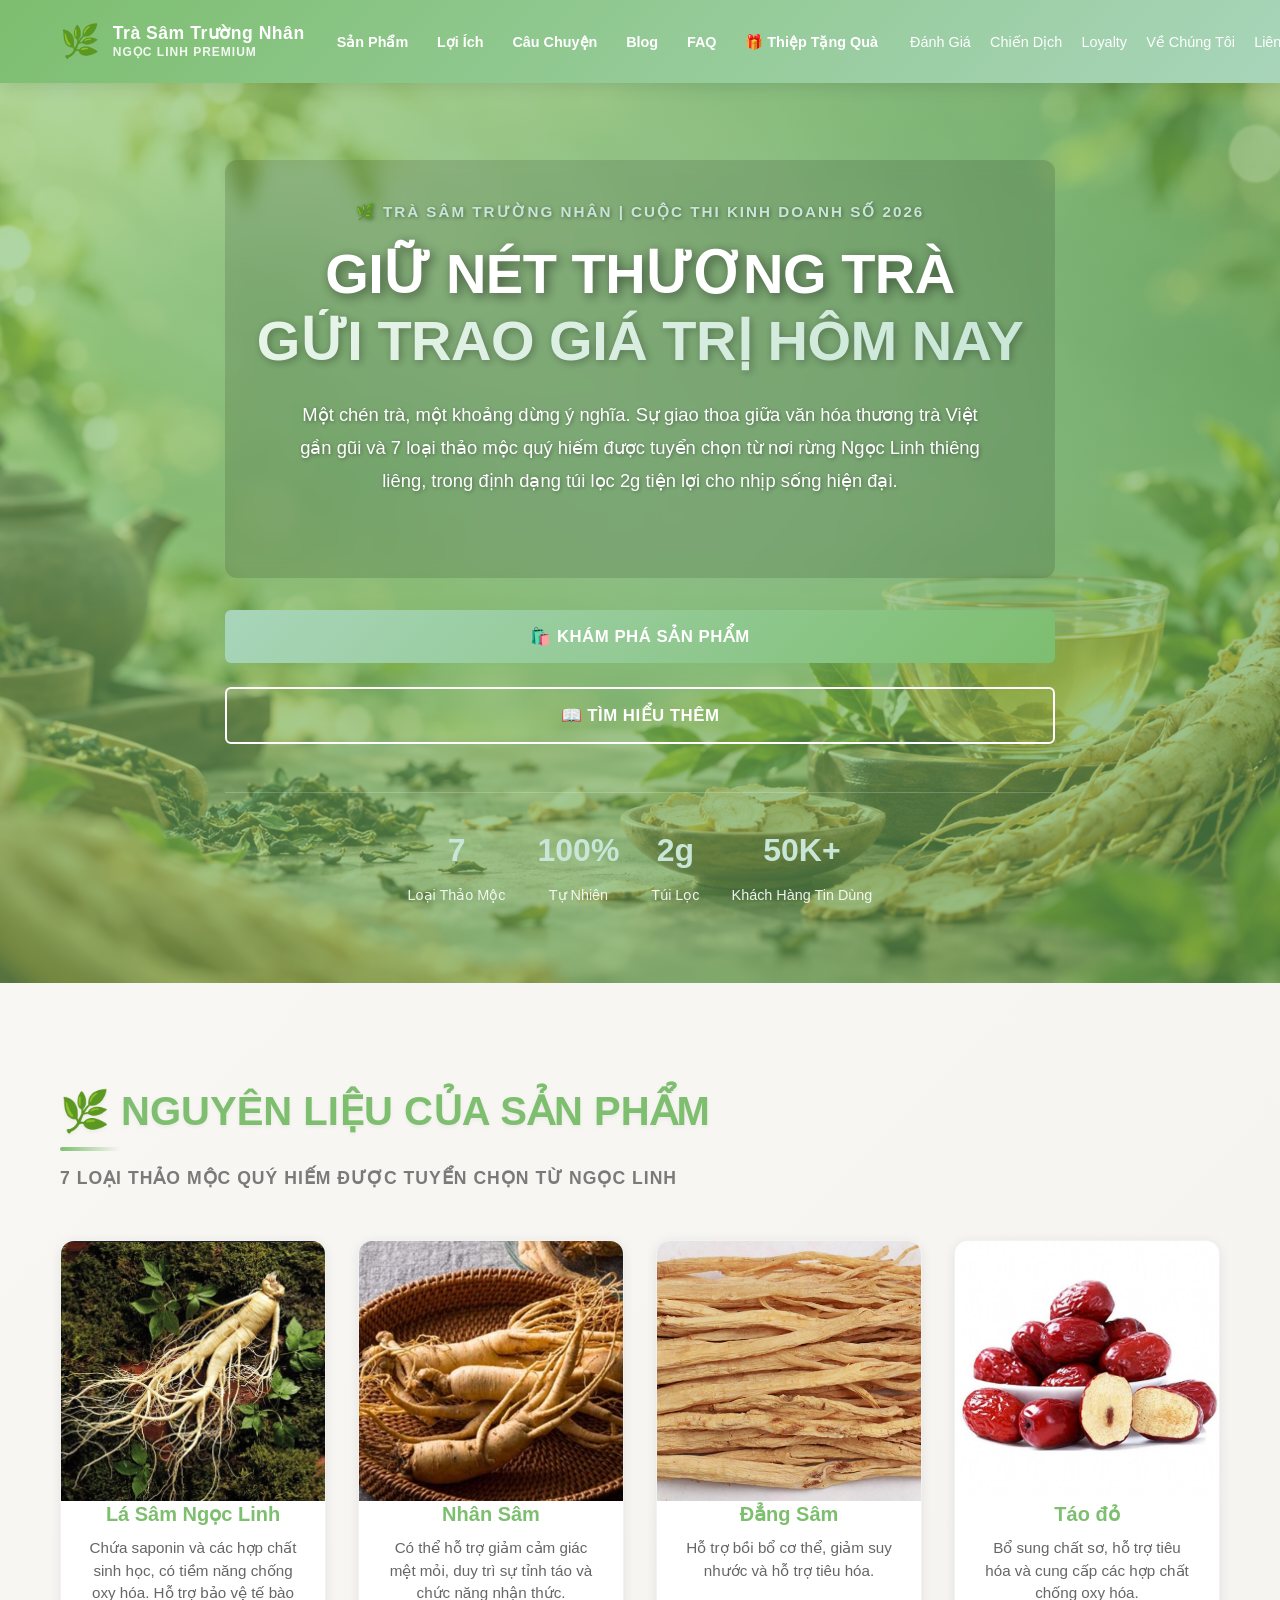
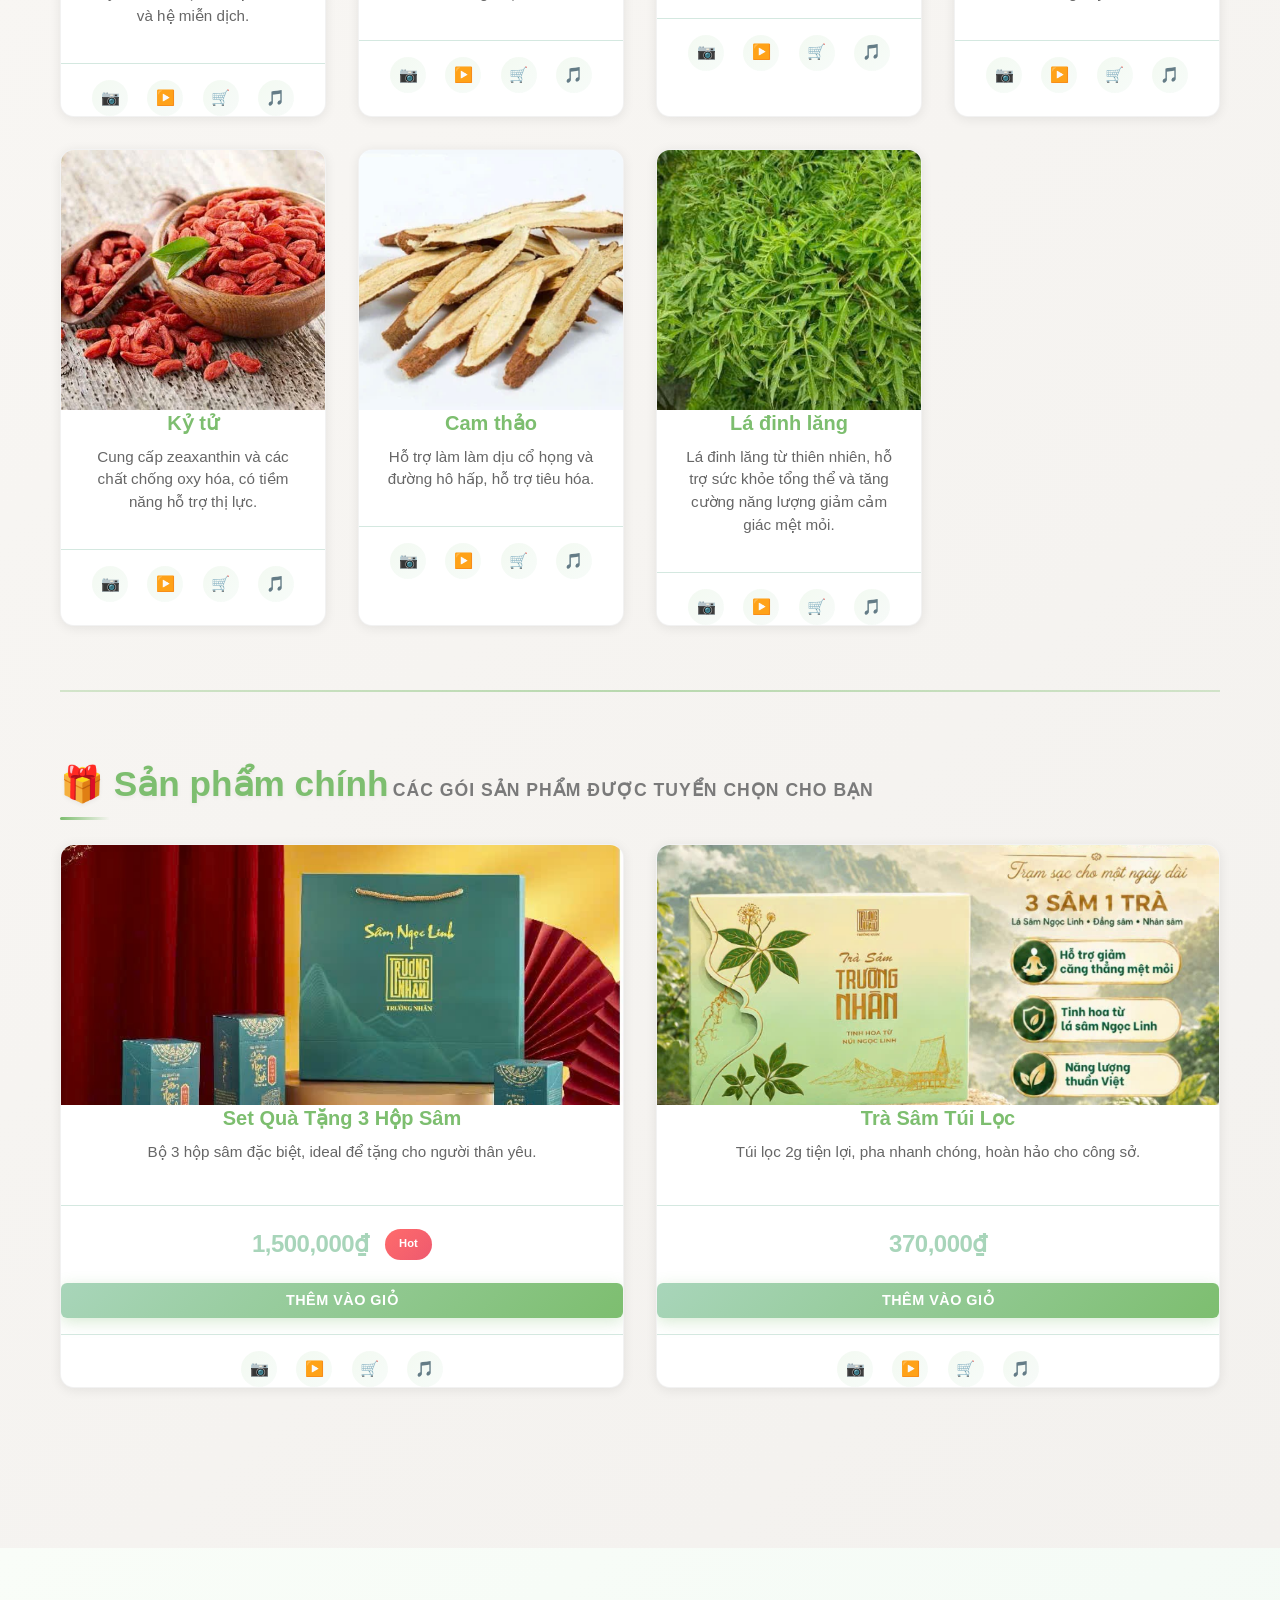
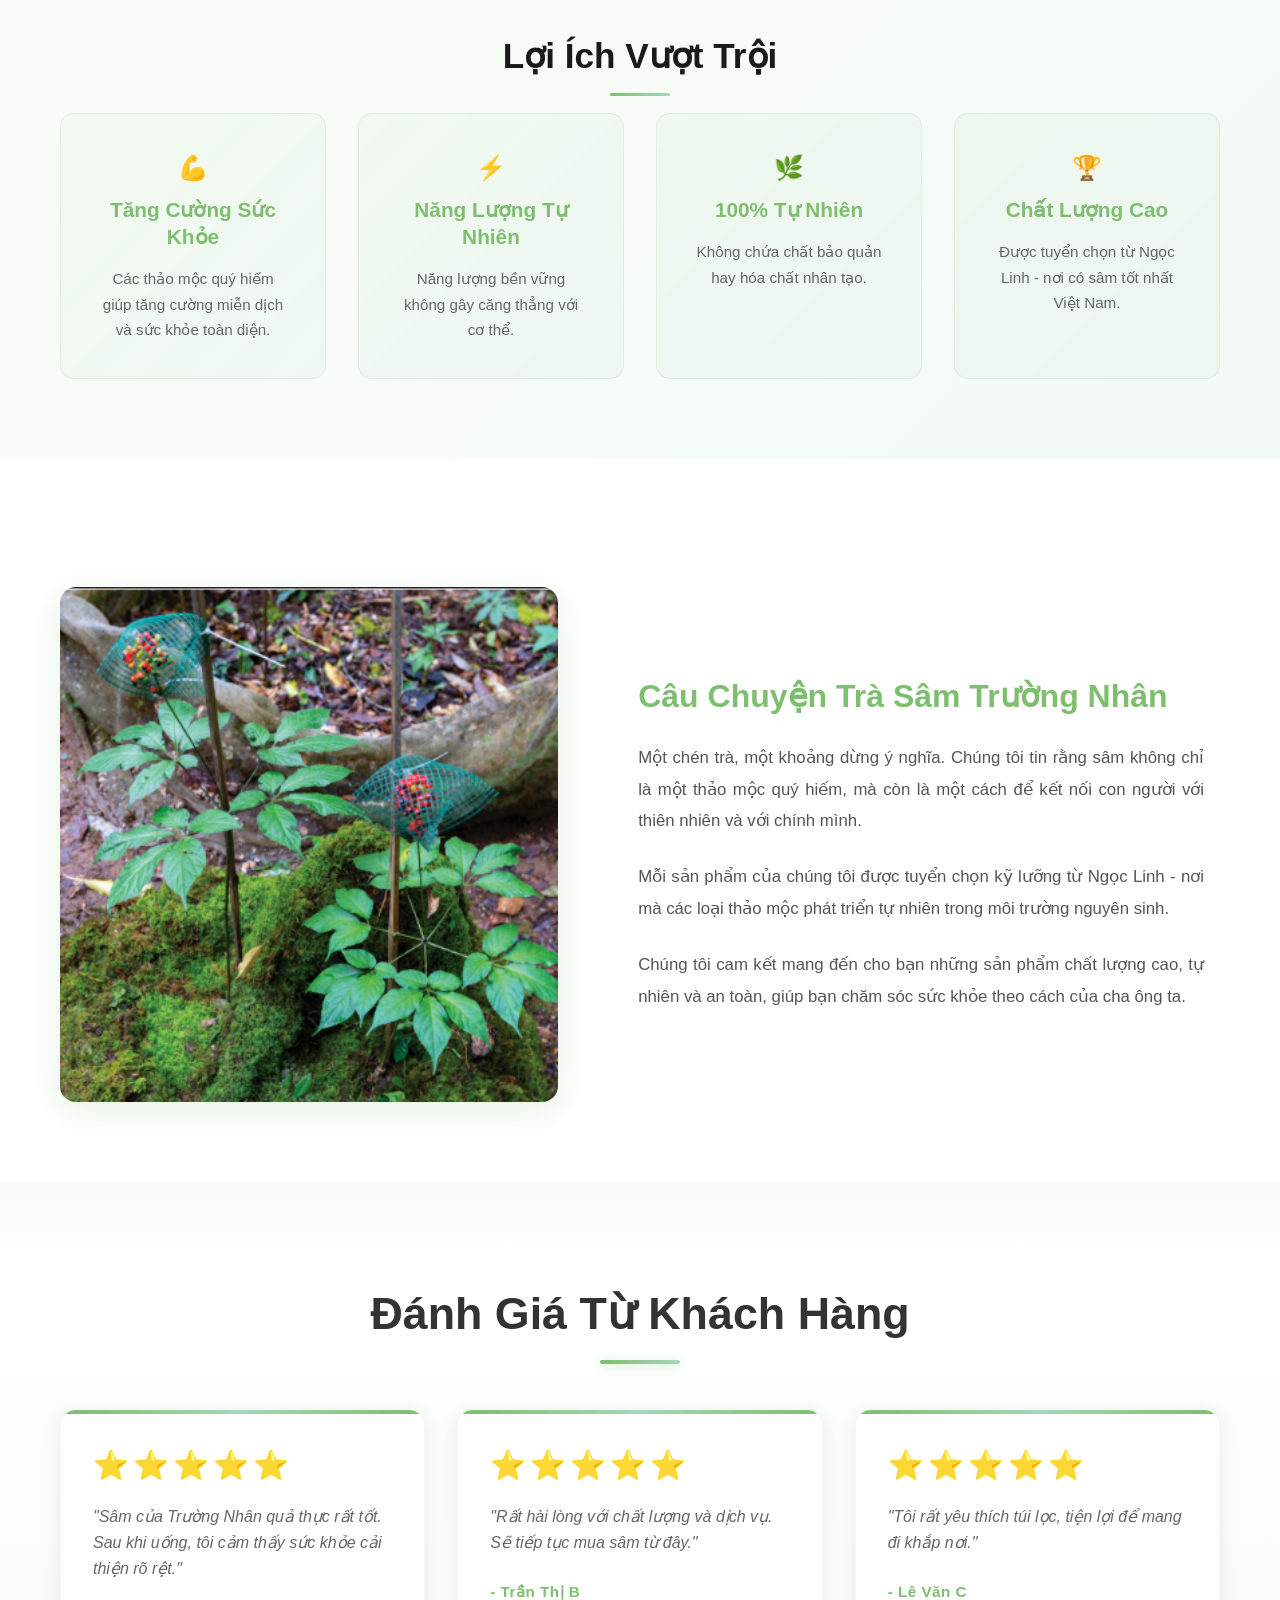
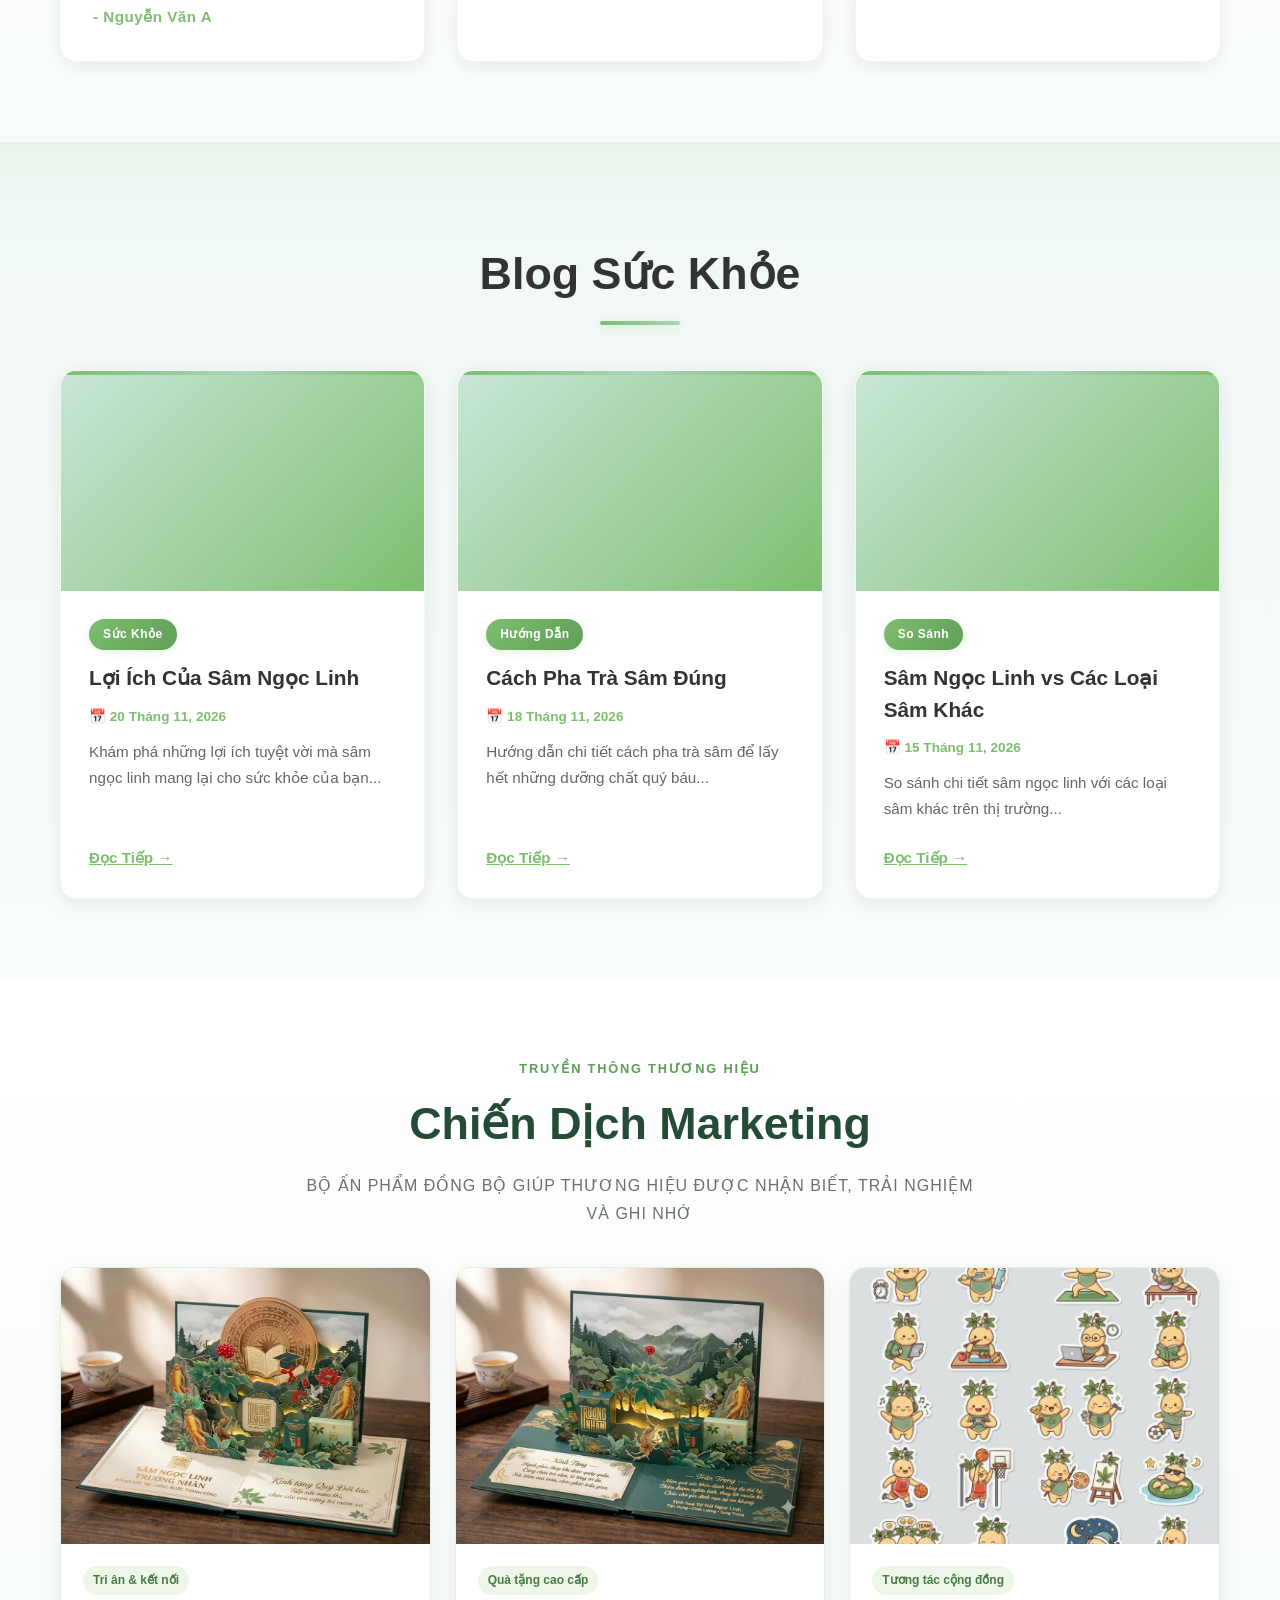
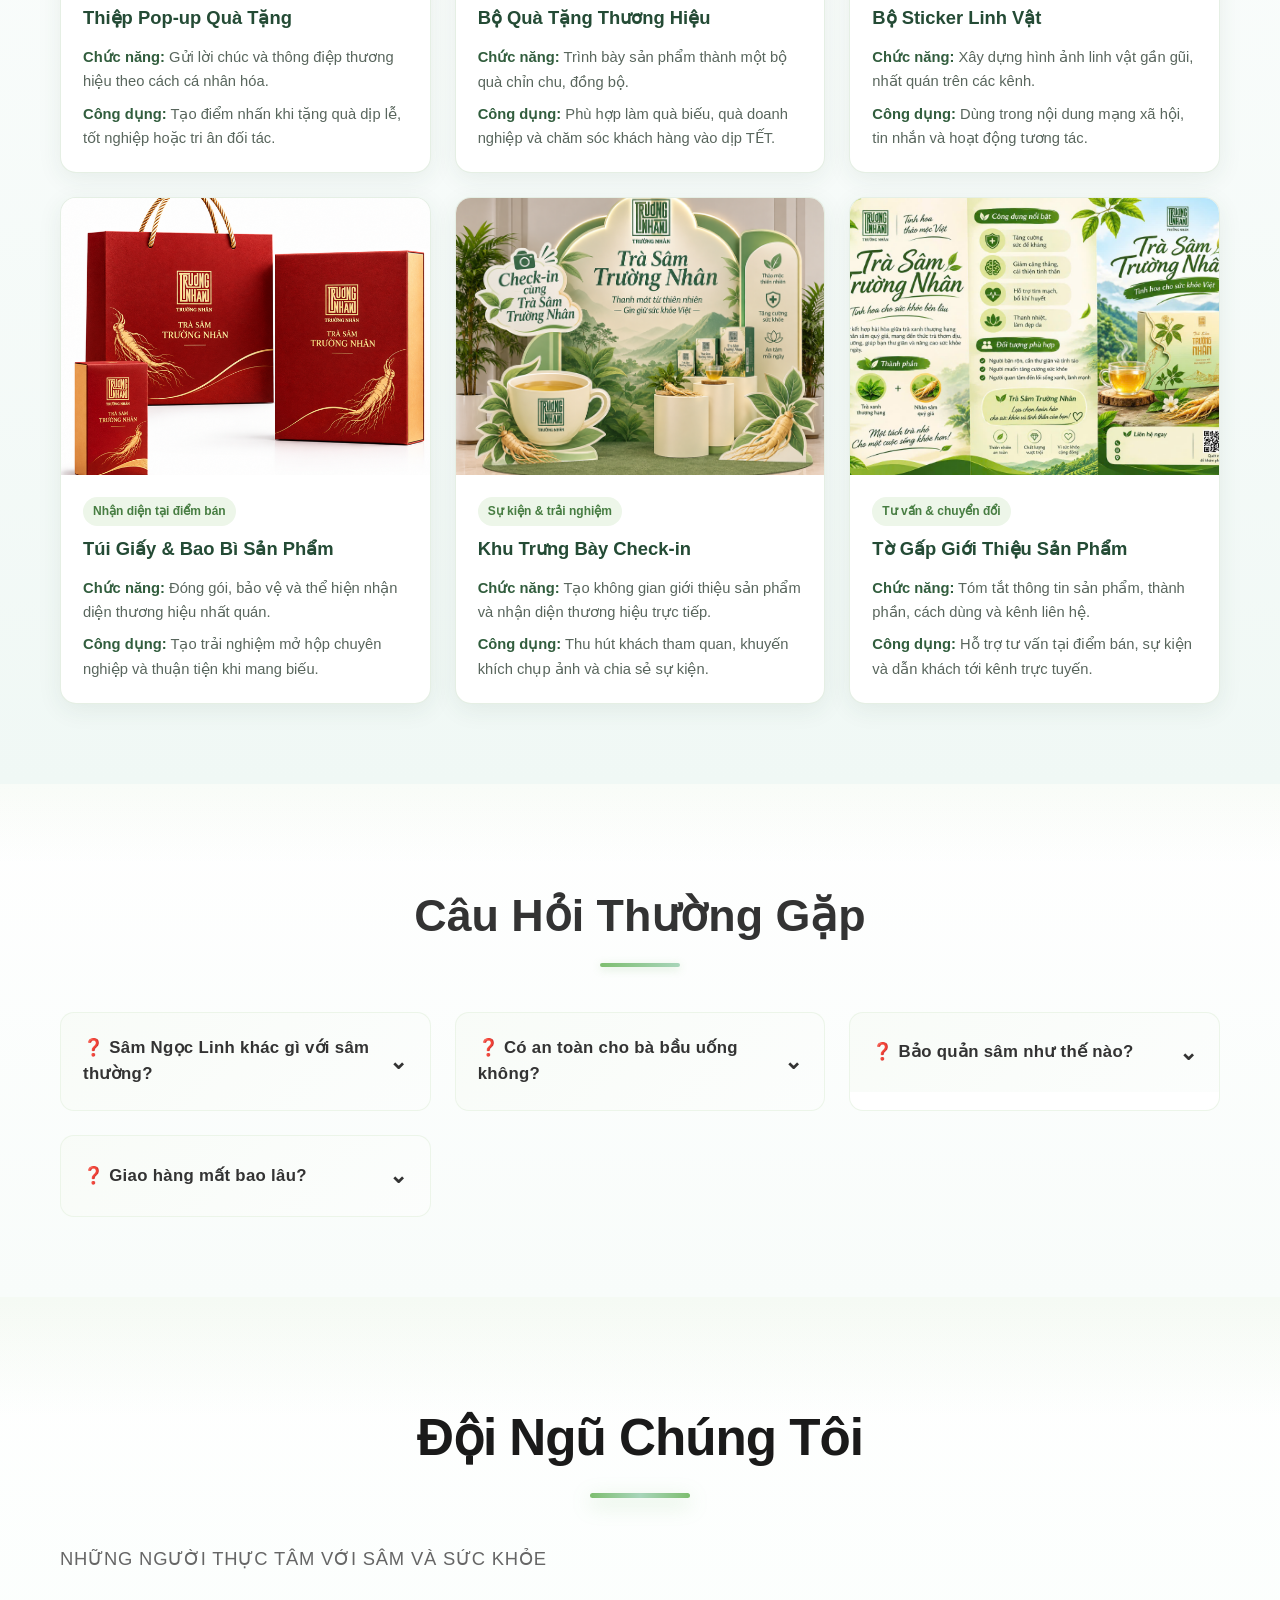
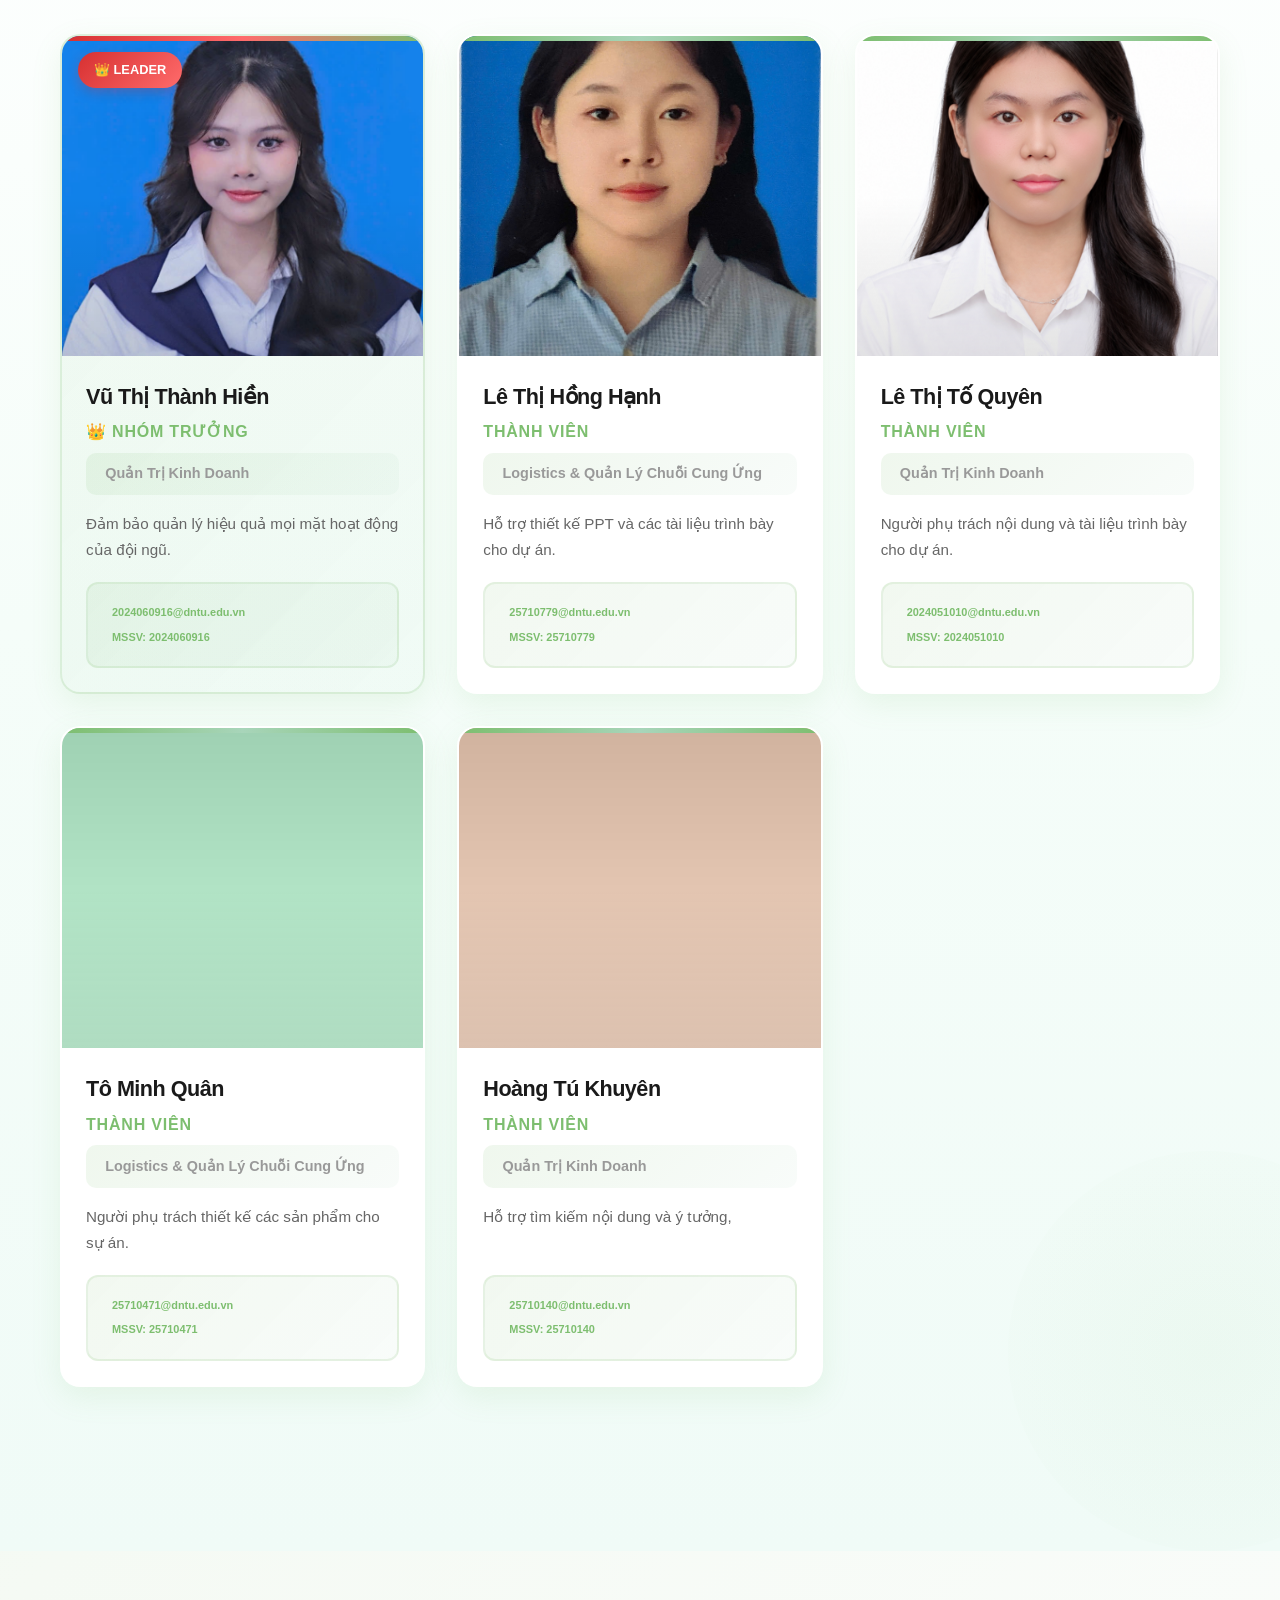
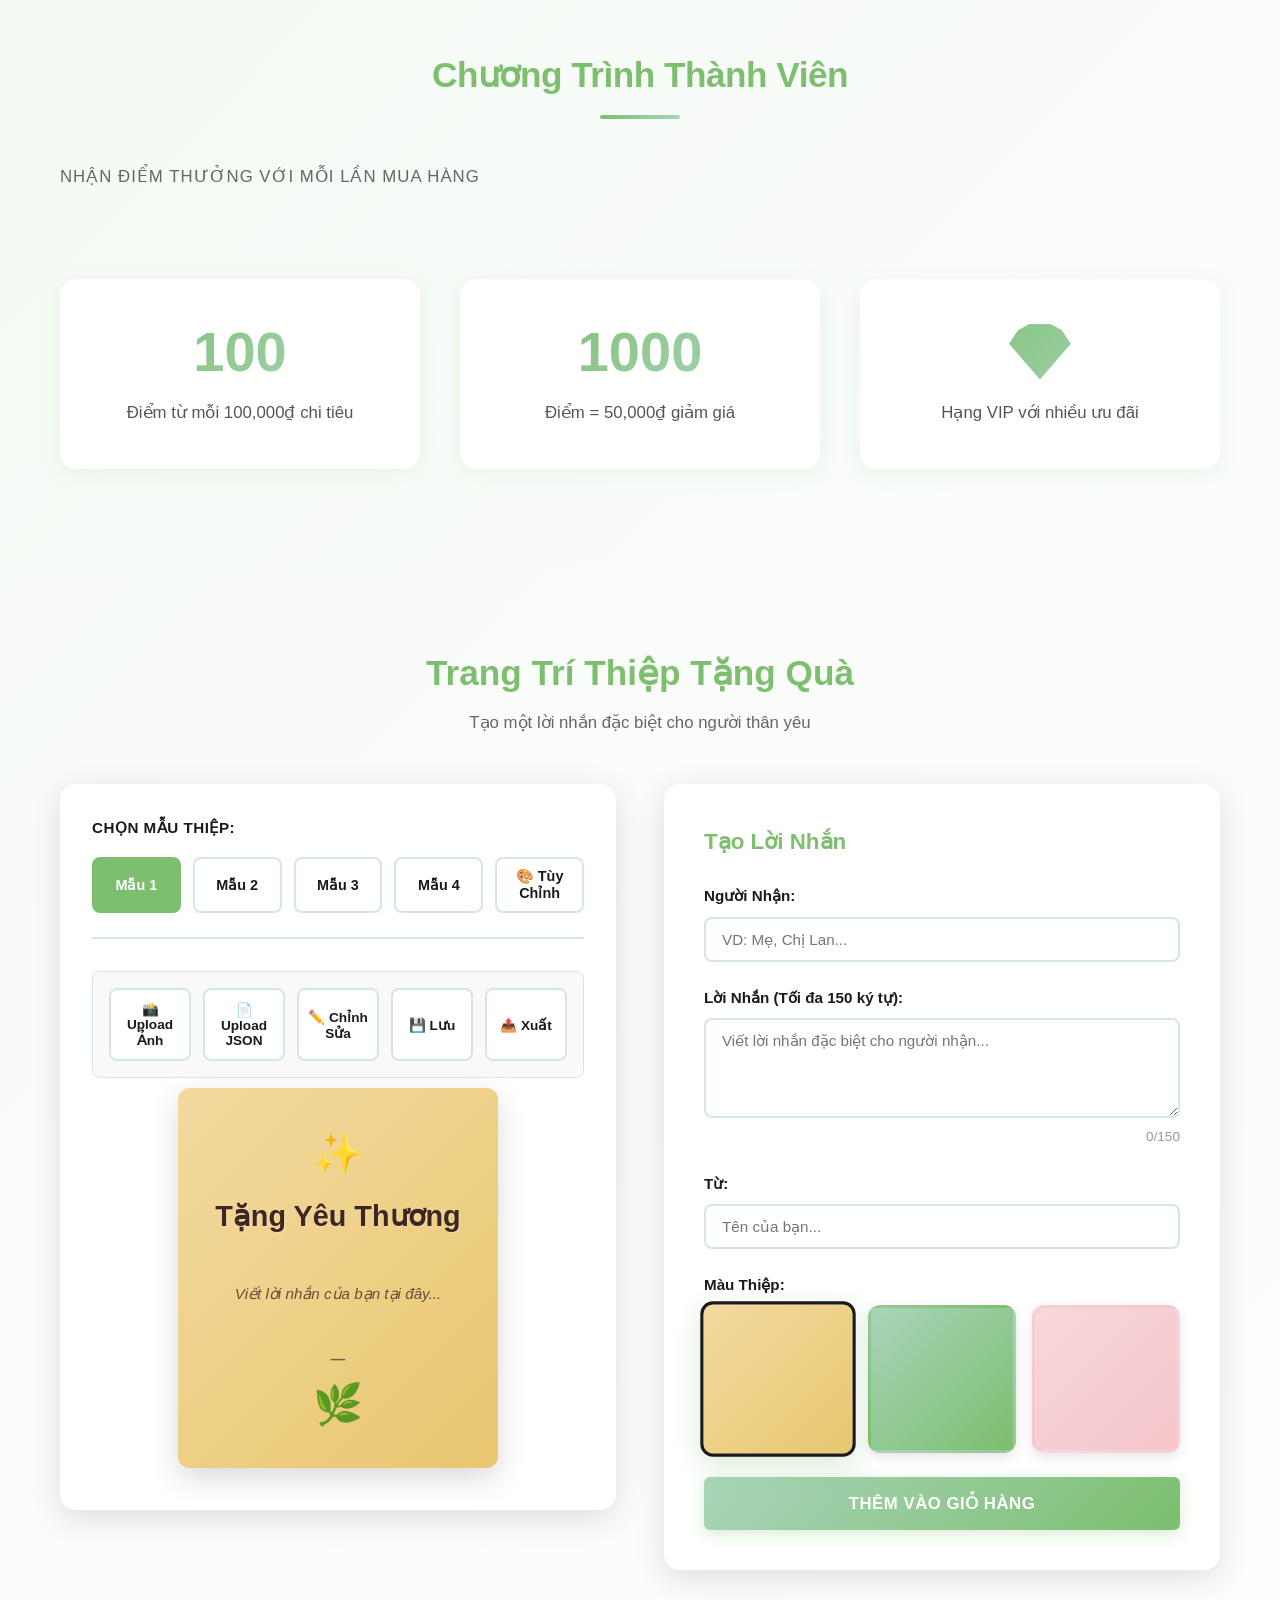
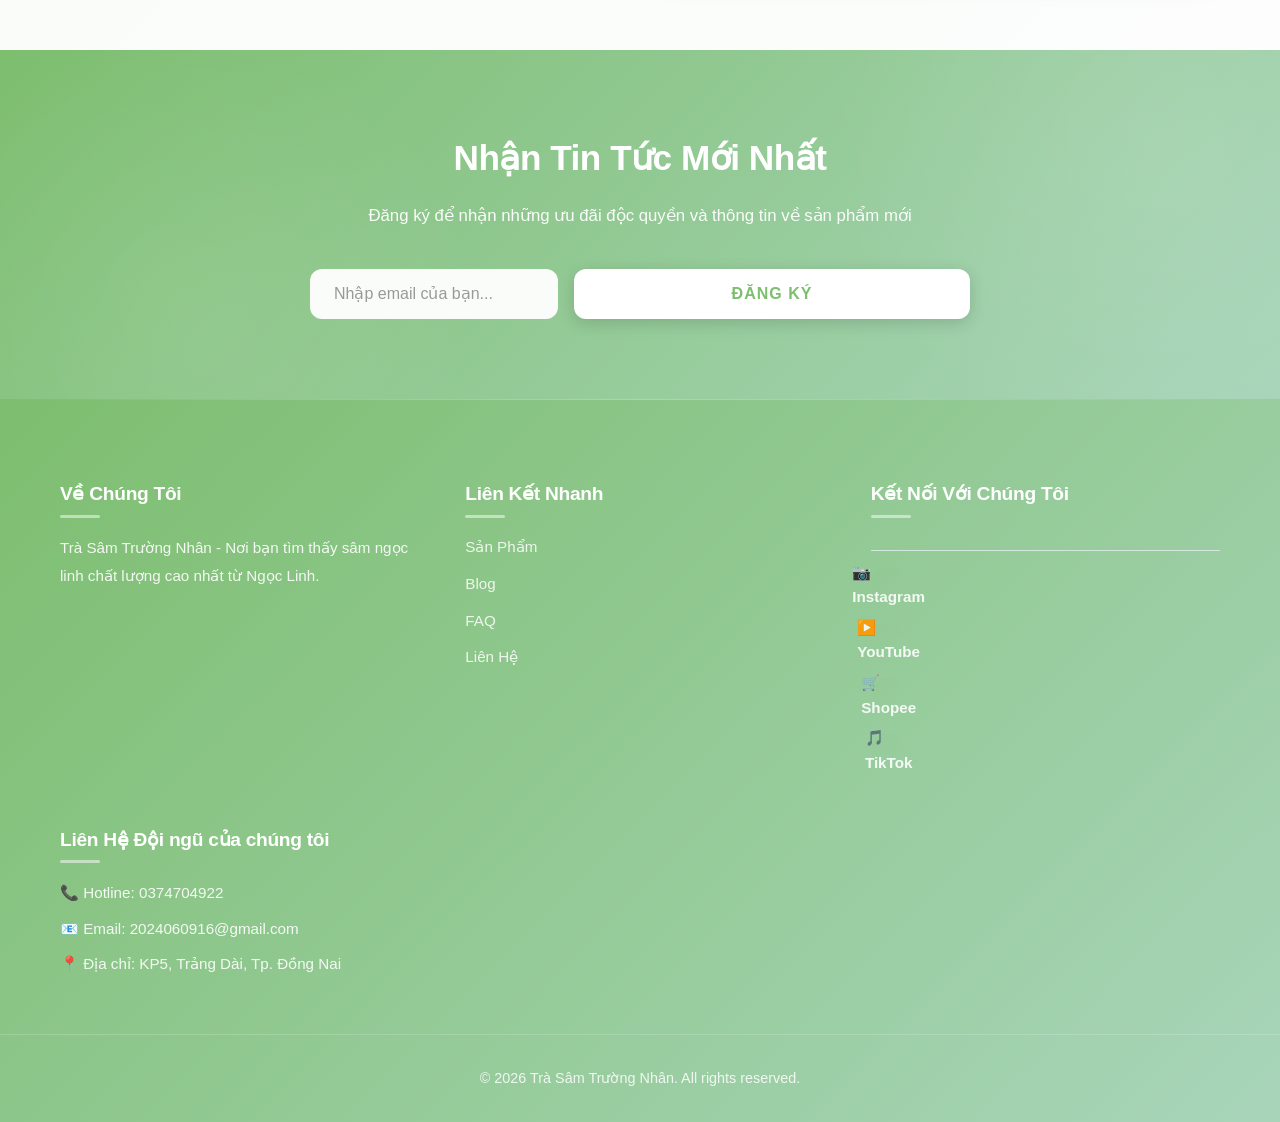
==== commit 16ce6753: "Add marketing campaign and restore ingredient images Co-authored-by: Copilot <223556219+Copilot@user" ====
--- a/index.html
+++ b/index.html
@@ -31,6 +31,7 @@
             </ul>
             <ul class="nav-links nav-secondary">
                 <li><a href="#testimonials">Đánh Giá</a></li>
+                <li><a href="#marketing-campaign">Chiến Dịch</a></li>
                 <li><a href="#loyalty">Loyalty</a></li>
                 <li><a href="#about">Về Chúng Tôi</a></li>
                 <li><a href="#contact">Liên Hệ</a></li>
@@ -61,7 +62,7 @@
         <div class="container hero-content">
             <div class="hero-text">
                 <div class="hero-text-wrapper">
-                    <p class="hero-tagline">🌿 TRÀ SÂM TRƯỜNG NHÂN | CHIẾN DỊCH SỐ 2026</p>
+                    <p class="hero-tagline">🌿 TRÀ SÂM TRƯỜNG NHÂN | CUỘC THI KINH DOANH SỐ 2026</p>
                     <h1 class="hero-title">
                         GIỮ NÉT THƯƠNG TRÀ<br>
                         <span class="gradient-text">GỬI TRAO GIÁ TRỊ HÔM NAY</span>
@@ -94,8 +95,8 @@
                         <span class="stat-label">Túi Lọc</span>
                     </div>
                     <div class="stat">
-                        <span class="stat-number">10K+</span>
-                        <span class="stat-label">Khách Hàng Lương</span>
+                        <span class="stat-number">50K+</span>
+                        <span class="stat-label">Khách Hàng Tin Dùng</span>
                     </div>
                 </div>
             </div>
@@ -115,134 +116,104 @@
                         <img src="sam-ngoc-linh.png" alt="Sâm Ngọc Linh">
                         <div class="product-badge">⭐ Chính Yếu</div>
                     </div>
-                    <h3 class="product-name">Sâm Ngọc Linh</h3>
-                    <p class="product-description">Sâm quý hiếm nhất của rừng Ngọc Linh, giúp tăng cường sức khỏe và sức đề kháng.</p>
-                    <div class="product-price">
-                        <span class="price">450,000₫</span>
-                        <span class="badge-new">Mới</span>
-                    </div>
-                    <button class="btn btn-primary btn-sm" onclick="addToCart('Sâm Ngọc Linh', 450000)">Thêm Vào Giỏ</button>
-                    <div class="social-links">
-                        <a href="https://www.instagram.com/p/DZt9NUGDzVb/" target="_blank" title="Instagram">📷</a>
-                        <a href="https://www.youtube.com/results?search_query=sâm+ngọc+linh" target="_blank" title="YouTube">▶️</a>
-                        <a href="https://shopee.vn/search?keyword=sâm+ngọc+linh+trường+nhân" target="_blank" title="Shopee">🛒</a>
-                        <a href="https://www.tiktok.com/@samngoclinhtruongnhan" target="_blank" title="TikTok">🎵</a>
-                    </div>
-                </div>
-
-                <!-- Product 2: Hồng Sâm -->
-                <div class="product-card">
-                    <div class="product-image">
-                        <img src="hong-sam.png" alt="Hồng Sâm">
+                    <h3 class="product-name">Lá Sâm Ngọc Linh</h3>
+                    <p class="product-description">Chứa saponin và các hợp chất sinh học, có tiềm năng chống oxy hóa. Hỗ trợ bảo vệ tế bào và hệ miễn dịch.</p>
+                    <div class="social-links">
+                        <a href="https://www.instagram.com/p/DZt9NUGDzVb/" target="_blank" title="Instagram">📷</a>
+                        <a href="https://www.youtube.com/results?search_query=sâm+ngọc+linh" target="_blank" title="YouTube">▶️</a>
+                        <a href="https://shopee.vn/search?keyword=sâm+ngọc+linh+trường+nhân" target="_blank" title="Shopee">🛒</a>
+                        <a href="https://www.tiktok.com/@samngoclinhtruongnhan" target="_blank" title="TikTok">🎵</a>
+                    </div>
+                </div>
+
+                <!-- Product 2: Nhân Sâm -->
+                <div class="product-card">
+                    <div class="product-image">
+                        <img src="Nhan-sam.png" alt="Nhân Sâm">
                         <div class="product-badge">⭐ Tonic</div>
                     </div>
-                    <h3 class="product-name">Hồng Sâm</h3>
-                    <p class="product-description">Hồng sâm chế biến kỹ, tăng cường năng lượng và sự tỉnh táo.</p>
-                    <div class="product-price">
-                        <span class="price">380,000₫</span>
-                        <span class="badge-hot">Hot</span>
-                    </div>
-                    <button class="btn btn-primary btn-sm" onclick="addToCart('Hồng Sâm', 380000)">Thêm Vào Giỏ</button>
-                    <div class="social-links">
-                        <a href="https://www.instagram.com/p/DZt9NUGDzVb/" target="_blank" title="Instagram">📷</a>
-                        <a href="https://www.youtube.com/results?search_query=sâm+ngọc+linh" target="_blank" title="YouTube">▶️</a>
-                        <a href="https://shopee.vn/search?keyword=sâm+ngọc+linh+trường+nhân" target="_blank" title="Shopee">🛒</a>
-                        <a href="https://www.tiktok.com/@samngoclinhtruongnhan" target="_blank" title="TikTok">🎵</a>
-                    </div>
-                </div>
-
-                <!-- Product 3: Linh Chi -->
-                <div class="product-card">
-                    <div class="product-image">
-                        <img src="linh-chi.png" alt="Linh Chi">
+                    <h3 class="product-name">Nhân Sâm</h3>
+                    <p class="product-description"> Có thể hỗ trợ giảm cảm giác mệt mỏi, duy trì sự tỉnh táo và chức năng nhận thức.</p>
+                    <div class="social-links">
+                        <a href="https://www.instagram.com/p/DZt9NUGDzVb/" target="_blank" title="Instagram">📷</a>
+                        <a href="https://www.youtube.com/results?search_query=sâm+ngọc+linh" target="_blank" title="YouTube">▶️</a>
+                        <a href="https://shopee.vn/search?keyword=sâm+ngọc+linh+trường+nhân" target="_blank" title="Shopee">🛒</a>
+                        <a href="https://www.tiktok.com/@samngoclinhtruongnhan" target="_blank" title="TikTok">🎵</a>
+                    </div>
+                </div>
+
+                <!-- Product 3: Đẳng Sâm-->
+                <div class="product-card">
+                    <div class="product-image">
+                        <img src="dan-sam.png" alt="Đẳng Sâm">
                         <div class="product-badge">⭐ Miễn Dịch</div>
                     </div>
-                    <h3 class="product-name">Linh Chi</h3>
-                    <p class="product-description">Linh chi từ rừng nguyên sinh, giúp tăng cường miễn dịch và điều hòa cơ thể.</p>
-                    <div class="product-price">
-                        <span class="price">420,000₫</span>
-                    </div>
-                    <button class="btn btn-primary btn-sm" onclick="addToCart('Linh Chi', 420000)">Thêm Vào Giỏ</button>
-                    <div class="social-links">
-                        <a href="https://www.instagram.com/p/DZt9NUGDzVb/" target="_blank" title="Instagram">📷</a>
-                        <a href="https://www.youtube.com/results?search_query=sâm+ngọc+linh" target="_blank" title="YouTube">▶️</a>
-                        <a href="https://shopee.vn/search?keyword=sâm+ngọc+linh+trường+nhân" target="_blank" title="Shopee">🛒</a>
-                        <a href="https://www.tiktok.com/@samngoclinhtruongnhan" target="_blank" title="TikTok">🎵</a>
-                    </div>
-                </div>
-
-                <!-- Product 4: Nấm Lim Xanh -->
-                <div class="product-card">
-                    <div class="product-image">
-                        <img src="nam-lim-xanh.png" alt="Nấm Lim Xanh">
+                    <h3 class="product-name">Đẳng Sâm</h3>
+                    <p class="product-description">Hỗ trợ bồi bổ cơ thể, giảm suy nhước và hỗ trợ tiêu hóa.</p>
+                    <div class="social-links">
+                        <a href="https://www.instagram.com/p/DZt9NUGDzVb/" target="_blank" title="Instagram">📷</a>
+                        <a href="https://www.youtube.com/results?search_query=sâm+ngọc+linh" target="_blank" title="YouTube">▶️</a>
+                        <a href="https://shopee.vn/search?keyword=sâm+ngọc+linh+trường+nhân" target="_blank" title="Shopee">🛒</a>
+                        <a href="https://www.tiktok.com/@samngoclinhtruongnhan" target="_blank" title="TikTok">🎵</a>
+                    </div>
+                </div>
+
+                <!-- Product 4: Táo đỏ -->
+                <div class="product-card">
+                    <div class="product-image">
+                        <img src="tao-do.png" alt="Tao đỏ">
                         <div class="product-badge">⭐ Chuyên Dụng</div>
                     </div>
-                    <h3 class="product-name">Nấm Lim Xanh</h3>
-                    <p class="product-description">Nấm quý từ rừng Ngọc Linh, hỗ trợ sức khỏe toàn diện.</p>
-                    <div class="product-price">
-                        <span class="price">350,000₫</span>
-                    </div>
-                    <button class="btn btn-primary btn-sm" onclick="addToCart('Nấm Lim Xanh', 350000)">Thêm Vào Giỏ</button>
-                    <div class="social-links">
-                        <a href="https://www.instagram.com/p/DZt9NUGDzVb/" target="_blank" title="Instagram">📷</a>
-                        <a href="https://www.youtube.com/results?search_query=sâm+ngọc+linh" target="_blank" title="YouTube">▶️</a>
-                        <a href="https://shopee.vn/search?keyword=sâm+ngọc+linh+trường+nhân" target="_blank" title="Shopee">🛒</a>
-                        <a href="https://www.tiktok.com/@samngoclinhtruongnhan" target="_blank" title="TikTok">🎵</a>
-                    </div>
-                </div>
-
-                <!-- Product 5: Đông Trùng Hạ Thảo -->
-                <div class="product-card">
-                    <div class="product-image">
-                        <img src="dong-trung-ha-thao.png" alt="Đông Trùng Hạ Thảo">
+                    <h3 class="product-name">Táo đỏ</h3>
+                    <p class="product-description">Bổ sung chất sơ, hỗ trợ tiêu hóa và cung cấp các hợp chất chống oxy hóa.</p>
+                    <div class="social-links">
+                        <a href="https://www.instagram.com/p/DZt9NUGDzVb/" target="_blank" title="Instagram">📷</a>
+                        <a href="https://www.youtube.com/results?search_query=sâm+ngọc+linh" target="_blank" title="YouTube">▶️</a>
+                        <a href="https://shopee.vn/search?keyword=sâm+ngọc+linh+trường+nhân" target="_blank" title="Shopee">🛒</a>
+                        <a href="https://www.tiktok.com/@samngoclinhtruongnhan" target="_blank" title="TikTok">🎵</a>
+                    </div>
+                </div>
+
+                <!-- Product 5: Kỷ tử -->
+                <div class="product-card">
+                    <div class="product-image">
+                        <img src="ky-tu.png" alt="Kỷ tử">
                         <div class="product-badge">⭐ Premium</div>
                     </div>
-                    <h3 class="product-name">Đông Trùng Hạ Thảo</h3>
-                    <p class="product-description">Đông trùng hạ thảo tự nhiên, hỗ trợ sức bền và sự phục hồi.</p>
-                    <div class="product-price">
-                        <span class="price">550,000₫</span>
-                    </div>
-                    <button class="btn btn-primary btn-sm" onclick="addToCart('Đông Trùng Hạ Thảo', 550000)">Thêm Vào Giỏ</button>
-                    <div class="social-links">
-                        <a href="https://www.instagram.com/p/DZt9NUGDzVb/" target="_blank" title="Instagram">📷</a>
-                        <a href="https://www.youtube.com/results?search_query=sâm+ngọc+linh" target="_blank" title="YouTube">▶️</a>
-                        <a href="https://shopee.vn/search?keyword=sâm+ngọc+linh+trường+nhân" target="_blank" title="Shopee">🛒</a>
-                        <a href="https://www.tiktok.com/@samngoclinhtruongnhan" target="_blank" title="TikTok">🎵</a>
-                    </div>
-                </div>
-
-                <!-- Product 6: Thiên Niên Tửu -->
-                <div class="product-card">
-                    <div class="product-image">
-                        <img src="thien-nien-tu.png" alt="Thiên Niên Tử">
+                    <h3 class="product-name">Kỷ tử</h3>
+                    <p class="product-description"> Cung cấp zeaxanthin và các chất chống oxy hóa, có tiềm năng hỗ trợ thị lực.</p>
+                    <div class="social-links">
+                        <a href="https://www.instagram.com/p/DZt9NUGDzVb/" target="_blank" title="Instagram">📷</a>
+                        <a href="https://www.youtube.com/results?search_query=sâm+ngọc+linh" target="_blank" title="YouTube">▶️</a>
+                        <a href="https://shopee.vn/search?keyword=sâm+ngọc+linh+trường+nhân" target="_blank" title="Shopee">🛒</a>
+                        <a href="https://www.tiktok.com/@samngoclinhtruongnhan" target="_blank" title="TikTok">🎵</a>
+                    </div>
+                </div>
+
+                <!-- Product 6: Cam thảo -->
+                <div class="product-card">
+                    <div class="product-image">
+                        <img src="cam-thao.png" alt="Cam thảo">
                         <div class="product-badge">⭐ Hiếm</div>
                     </div>
-                    <h3 class="product-name">Thiên Niên Tử</h3>
-                    <p class="product-description">Thiên niên tử từ rừng nguyên sinh, giúp cân bằng chức năng cơ thể.</p>
-                    <div class="product-price">
-                        <span class="price">480,000₫</span>
-                    </div>
-                    <button class="btn btn-primary btn-sm" onclick="addToCart('Thiên Niên Tử', 480000)">Thêm Vào Giỏ</button>
-                    <div class="social-links">
-                        <a href="https://www.instagram.com/p/DZt9NUGDzVb/" target="_blank" title="Instagram">📷</a>
-                        <a href="https://www.youtube.com/results?search_query=sâm+ngọc+linh" target="_blank" title="YouTube">▶️</a>
-                        <a href="https://shopee.vn/search?keyword=sâm+ngọc+linh+trường+nhân" target="_blank" title="Shopee">🛒</a>
-                        <a href="https://www.tiktok.com/@samngoclinhtruongnhan" target="_blank" title="TikTok">🎵</a>
-                    </div>
-                </div>
-
-                <!-- Product 7: Ginseng Hoàng Kỳ -->
-                <div class="product-card">
-                    <div class="product-image">
-                        <img src="ginseng-hoang-ky.png" alt="Ginseng Hoàng Kỳ">
+                    <h3 class="product-name">Cam thảo</h3>
+                    <p class="product-description">Hỗ trợ làm làm dịu cổ họng và đường hô hấp, hỗ trợ tiêu hóa.</p>
+                    <div class="social-links">
+                        <a href="https://www.instagram.com/p/DZt9NUGDzVb/" target="_blank" title="Instagram">📷</a>
+                        <a href="https://www.youtube.com/results?search_query=sâm+ngọc+linh" target="_blank" title="YouTube">▶️</a>
+                        <a href="https://shopee.vn/search?keyword=sâm+ngọc+linh+trường+nhân" target="_blank" title="Shopee">🛒</a>
+                        <a href="https://www.tiktok.com/@samngoclinhtruongnhan" target="_blank" title="TikTok">🎵</a>
+                    </div>
+                </div>
+
+                <!-- Product 7: Lá đinh lăng -->
+                <div class="product-card">
+                    <div class="product-image">
+                        <img src="la-dinh-lang.png" alt="Lá đinh lăng">
                         <div class="product-badge">⭐ Cổ Truyền</div>
                     </div>
-                    <h3 class="product-name">Ginseng Hoàng Kỳ</h3>
-                    <p class="product-description">Ginseng hoàng kỳ kết hợp với sâm, giúp tăng cường năng lượng tự nhiên.</p>
-                    <div class="product-price">
-                        <span class="price">400,000₫</span>
-                    </div>
-                    <button class="btn btn-primary btn-sm" onclick="addToCart('Ginseng Hoàng Kỳ', 400000)">Thêm Vào Giỏ</button>
+                    <h3 class="product-name">Lá đinh lăng</h3>
+                    <p class="product-description">Lá đinh lăng từ thiên nhiên, hỗ trợ sức khỏe tổng thể và tăng cường năng lượng giảm cảm giác mệt mỏi.</p>
                     <div class="social-links">
                         <a href="https://www.instagram.com/p/DZt9NUGDzVb/" target="_blank" title="Instagram">📷</a>
                         <a href="https://www.youtube.com/results?search_query=sâm+ngọc+linh" target="_blank" title="YouTube">▶️</a>
@@ -254,7 +225,7 @@
 
             <!-- Combo Section -->
             <div class="combo-section">
-                <h2 class="section-title">🎁 COMBO & TIỆN LỢI</h2>
+                <h2 class="section-title">🎁 Sản phẩm chính</h2>
                 <p class="section-subtitle">Các gói sản phẩm được tuyển chọn cho bạn</p>
                 
                 <div class="products-grid">
@@ -411,6 +382,77 @@
         </div>
     </section>
 
+    <!-- Marketing Campaign Section -->
+    <section id="marketing-campaign" class="marketing-campaign-section">
+        <div class="container">
+            <p class="campaign-eyebrow">TRUYỀN THÔNG THƯƠNG HIỆU</p>
+            <h2 class="section-title">Chiến Dịch Marketing</h2>
+            <p class="section-subtitle">Bộ ấn phẩm đồng bộ giúp thương hiệu được nhận biết, trải nghiệm và ghi nhớ</p>
+
+            <div class="campaign-grid">
+                <article class="campaign-card">
+                    <img src="marketing-thiep-pop-up.png" alt="Thiệp pop-up Trà Sâm Trường Nhân dành tặng đối tác">
+                    <div class="campaign-card-content">
+                        <span class="campaign-stage">Tri ân &amp; kết nối</span>
+                        <h3>Thiệp Pop-up Quà Tặng</h3>
+                        <p><strong>Chức năng:</strong> Gửi lời chúc và thông điệp thương hiệu theo cách cá nhân hóa.</p>
+                        <p><strong>Công dụng:</strong> Tạo điểm nhấn khi tặng quà dịp lễ, tốt nghiệp hoặc tri ân đối tác.</p>
+                    </div>
+                </article>
+
+                <article class="campaign-card">
+                    <img src="marketing-bo-qua-tang.png" alt="Bộ quà tặng Trà Sâm Trường Nhân cao cấp">
+                    <div class="campaign-card-content">
+                        <span class="campaign-stage">Quà tặng cao cấp</span>
+                        <h3>Bộ Quà Tặng Thương Hiệu</h3>
+                        <p><strong>Chức năng:</strong> Trình bày sản phẩm thành một bộ quà chỉn chu, đồng bộ.</p>
+                        <p><strong>Công dụng:</strong> Phù hợp làm quà biếu, quà doanh nghiệp và chăm sóc khách hàng vào dịp TẾT.</p>
+                    </div>
+                </article>
+
+                <article class="campaign-card">
+                    <img src="marketing-mascot-sticker.png" alt="Bộ sticker linh vật Trà Sâm Trường Nhân với nhiều hoạt động">
+                    <div class="campaign-card-content">
+                        <span class="campaign-stage">Tương tác cộng đồng</span>
+                        <h3>Bộ Sticker Linh Vật</h3>
+                        <p><strong>Chức năng:</strong> Xây dựng hình ảnh linh vật gần gũi, nhất quán trên các kênh.</p>
+                        <p><strong>Công dụng:</strong> Dùng trong nội dung mạng xã hội, tin nhắn và hoạt động tương tác.</p>
+                    </div>
+                </article>
+
+                <article class="campaign-card">
+                    <img src="marketing-bao-bi.png" alt="Túi giấy và hộp Trà Sâm Trường Nhân">
+                    <div class="campaign-card-content">
+                        <span class="campaign-stage">Nhận diện tại điểm bán</span>
+                        <h3>Túi Giấy &amp; Bao Bì Sản Phẩm</h3>
+                        <p><strong>Chức năng:</strong> Đóng gói, bảo vệ và thể hiện nhận diện thương hiệu nhất quán.</p>
+                        <p><strong>Công dụng:</strong> Tạo trải nghiệm mở hộp chuyên nghiệp và thuận tiện khi mang biếu.</p>
+                    </div>
+                </article>
+
+                <article class="campaign-card">
+                    <img src="marketing-khu-check-in.png" alt="Khu trưng bày và check-in Trà Sâm Trường Nhân">
+                    <div class="campaign-card-content">
+                        <span class="campaign-stage">Sự kiện &amp; trải nghiệm</span>
+                        <h3>Khu Trưng Bày Check-in</h3>
+                        <p><strong>Chức năng:</strong> Tạo không gian giới thiệu sản phẩm và nhận diện thương hiệu trực tiếp.</p>
+                        <p><strong>Công dụng:</strong> Thu hút khách tham quan, khuyến khích chụp ảnh và chia sẻ sự kiện.</p>
+                    </div>
+                </article>
+
+                <article class="campaign-card">
+                    <img src="marketing-brochure.png" alt="Tờ gấp giới thiệu Trà Sâm Trường Nhân">
+                    <div class="campaign-card-content">
+                        <span class="campaign-stage">Tư vấn &amp; chuyển đổi</span>
+                        <h3>Tờ Gấp Giới Thiệu Sản Phẩm</h3>
+                        <p><strong>Chức năng:</strong> Tóm tắt thông tin sản phẩm, thành phần, cách dùng và kênh liên hệ.</p>
+                        <p><strong>Công dụng:</strong> Hỗ trợ tư vấn tại điểm bán, sự kiện và dẫn khách tới kênh trực tuyến.</p>
+                    </div>
+                </article>
+            </div>
+        </div>
+    </section>
+
     <!-- FAQ Section -->
     <section id="faq" class="faq-section">
         <div class="container">
@@ -471,8 +513,8 @@
                     <p class="team-title">Quản Trị Kinh Doanh</p>
                     <p class="team-bio">Đảm bảo quản lý hiệu quả mọi mặt hoạt động của đội ngũ.</p>
                     <div class="team-contact">
-                        <small>📧 2024060916@dntu.edu.vn</small>
-                        <small>🆔 MSSV: 2024060916</small>
+                        <small> 2024060916@dntu.edu.vn</small>
+                        <small> MSSV: 2024060916</small>
                     </div>
                 </div>
                 <div class="team-card">
@@ -480,12 +522,12 @@
                         <img src="le-thi-hong-hanh.png" alt="Lê Thị Hồng Hạnh">
                     </div>
                     <h3 class="team-name">Lê Thị Hồng Hạnh</h3>
-                    <p class="team-role">Logistics & Quản Lý Chuỗi</p>
-                    <p class="team-title">Cung Ứng</p>
-                    <p class="team-bio">Với hơn 10 năm kinh nghiệm trong ngành thương mại trà sâm, Hạnh là người tiên phong trong việc đưa sâm ngọc linh đến tay người tiêu dùng.</p>
+                    <p class="team-role">Thành viên</p>
+                    <p class="team-title">Logistics & Quản Lý Chuỗi Cung Ứng</p>
+                    <p class="team-bio"> Hỗ trợ thiết kế PPT và các tài liệu trình bày cho dự án.</p>
                     <div class="team-contact">
-                        <small>📧 25710779@dntu.edu.vn</small>
-                        <small>🆔 MSSV: 25710779</small>
+                        <small> 25710779@dntu.edu.vn</small>
+                        <small> MSSV: 25710779</small>
                     </div>
                 </div>
                 <div class="team-card">
@@ -493,12 +535,12 @@
                         <img src="le-thi-to-quyen.png" alt="Lê Thị Tố Quyên">
                     </div>
                     <h3 class="team-name">Lê Thị Tố Quyên</h3>
-                    <p class="team-role">Quản Trị Kinh Doanh</p>
-                    <p class="team-title">Chuyên Gia Sản Phẩm</p>
-                    <p class="team-bio">Tố Quyên có chuyên môn sâu về các loại thảo mộc quý hiếm và quy trình chế biến trà sâm truyền thống.</p>
+                    <p class="team-role">Thành viên</p>
+                    <p class="team-title">Quản Trị Kinh Doanh</p>
+                    <p class="team-bio"> Người phụ trách nội dung và tài liệu trình bày cho dự án.</p>
                     <div class="team-contact">
-                        <small>📧 2024051010@dntu.edu.vn</small>
-                        <small>🆔 MSSV: 2024051010</small>
+                        <small> 2024051010@dntu.edu.vn</small>
+                        <small> MSSV: 2024051010</small>
                     </div>
                 </div>
                 <div class="team-card">
@@ -506,12 +548,12 @@
                         <img src="ton-minh-quan.png" alt="Tô Minh Quân">
                     </div>
                     <h3 class="team-name">Tô Minh Quân</h3>
-                    <p class="team-role">Logistics & Quản Lý Chuỗi</p>
-                    <p class="team-title">Cung Ứng</p>
-                    <p class="team-bio">Chuyên về quản lý logistics và chuỗi cung ứng, đảm bảo sản phẩm đến tay khách hàng đúng hạn.</p>
+                    <p class="team-role">Thành viên</p>
+                    <p class="team-title">Logistics & Quản Lý Chuỗi Cung Ứng</p>
+                    <p class="team-bio">Người phụ trách thiết kế các sản phẩm cho sự án.</p>
                     <div class="team-contact">
-                        <small>📧 25710471@dntu.edu.vn</small>
-                        <small>🆔 MSSV: 25710471</small>
+                        <small> 25710471@dntu.edu.vn</small>
+                        <small> MSSV: 25710471</small>
                     </div>
                 </div>
                 <div class="team-card">
@@ -519,12 +561,12 @@
                         <img src="hoang-tu-khuyen.png" alt="Hoàng Tú Khuyên">
                     </div>
                     <h3 class="team-name">Hoàng Tú Khuyên</h3>
-                    <p class="team-role">Quản Trị Kinh Doanh</p>
-                    <p class="team-title">Chuyên Gia Tiếp Thị</p>
-                    <p class="team-bio">Tâm huyết với chiến lược marketing và phát triển thương hiệu Trà Sâm Trường Nhân.</p>
+                    <p class="team-role">Thành viên</p>
+                    <p class="team-title">Quản Trị Kinh Doanh</p>
+                    <p class="team-bio">Hỗ trợ tìm kiếm nội dung và ý tưởng,</p>
                     <div class="team-contact">
-                        <small>📧 25710140@dntu.edu.vn</small>
-                        <small>🆔 MSSV: 25710140</small>
+                        <small> 25710140@dntu.edu.vn</small>
+                        <small> MSSV: 25710140</small>
                     </div>
                 </div>
             </div>
@@ -708,10 +750,10 @@
                 </div>
             </div>
             <div class="footer-section">
-                <h3>Liên Hệ</h3>
-                <p>📞 Hotline: 1900 XXXX</p>
-                <p>📧 Email: info@trasamtruongnhan.com</p>
-                <p>📍 Địa chỉ: Ngọc Linh, Quảng Nam</p>
+                <h3>Liên Hệ Đội ngũ của chúng tôi</h3>
+                <p>📞 Hotline: 0374704922</p>
+                <p>📧 Email: 2024060916@gmail.com</p>
+                <p>📍 Địa chỉ: KP5, Trảng Dài, Tp. Đồng Nai</p>
             </div>
         </div>
         <div class="footer-bottom">
--- a/new-features.css
+++ b/new-features.css
@@ -947,3 +947,125 @@
         font-size: 0.9rem;
     }
 }
+
+.marketing-campaign-section {
+    padding: 80px 0;
+    background: linear-gradient(180deg, #fff 0%, #f0f8f5 100%);
+}
+
+.campaign-eyebrow {
+    margin-bottom: 8px;
+    color: #5f9e56;
+    font-size: 0.8rem;
+    font-weight: 800;
+    letter-spacing: 0.14em;
+    text-align: center;
+    text-transform: uppercase;
+}
+
+.marketing-campaign-section .section-title {
+    margin-bottom: 0.8rem;
+    color: #244b35;
+    font-size: 2.8rem;
+    font-weight: 800;
+    text-align: center;
+}
+
+.marketing-campaign-section .section-subtitle {
+    display: block;
+    max-width: 680px;
+    margin: 0 auto;
+    color: #65756a;
+    font-size: 1rem;
+    font-weight: 400;
+    line-height: 1.7;
+    text-align: center;
+}
+
+.campaign-grid {
+    display: grid;
+    grid-template-columns: repeat(3, minmax(0, 1fr));
+    gap: 24px;
+    margin-top: 40px;
+}
+
+.campaign-card {
+    overflow: hidden;
+    border: 1px solid rgba(95, 158, 86, 0.16);
+    border-radius: 16px;
+    background: #fff;
+    box-shadow: 0 6px 24px rgba(34, 74, 52, 0.08);
+    transition: transform 0.3s ease, box-shadow 0.3s ease;
+}
+
+.campaign-card:hover {
+    transform: translateY(-6px);
+    box-shadow: 0 14px 32px rgba(34, 74, 52, 0.14);
+}
+
+.campaign-card > img {
+    display: block;
+    width: 100%;
+    aspect-ratio: 4 / 3;
+    object-fit: cover;
+    background: #e8f1e8;
+}
+
+.campaign-card-content {
+    padding: 22px;
+}
+
+.campaign-stage {
+    display: inline-block;
+    margin-bottom: 10px;
+    padding: 5px 10px;
+    border-radius: 999px;
+    background: #edf6e9;
+    color: #477d42;
+    font-size: 0.75rem;
+    font-weight: 700;
+}
+
+.campaign-card h3 {
+    margin-bottom: 14px;
+    color: #244b35;
+    font-size: 1.15rem;
+    line-height: 1.4;
+}
+
+.campaign-card p {
+    margin-top: 8px;
+    color: #59665d;
+    font-size: 0.92rem;
+    line-height: 1.65;
+}
+
+.campaign-card p strong {
+    color: #315d3d;
+}
+
+@media (max-width: 900px) {
+    .campaign-grid {
+        grid-template-columns: repeat(2, minmax(0, 1fr));
+    }
+}
+
+@media (max-width: 600px) {
+    .marketing-campaign-section {
+        padding: 56px 0;
+    }
+
+    .marketing-campaign-section .section-title {
+        font-size: 2rem;
+    }
+
+    .campaign-grid {
+        grid-template-columns: 1fr;
+        gap: 18px;
+        margin-top: 30px;
+    }
+
+    .campaign-card-content {
+        padding: 18px;
+    }
+}
